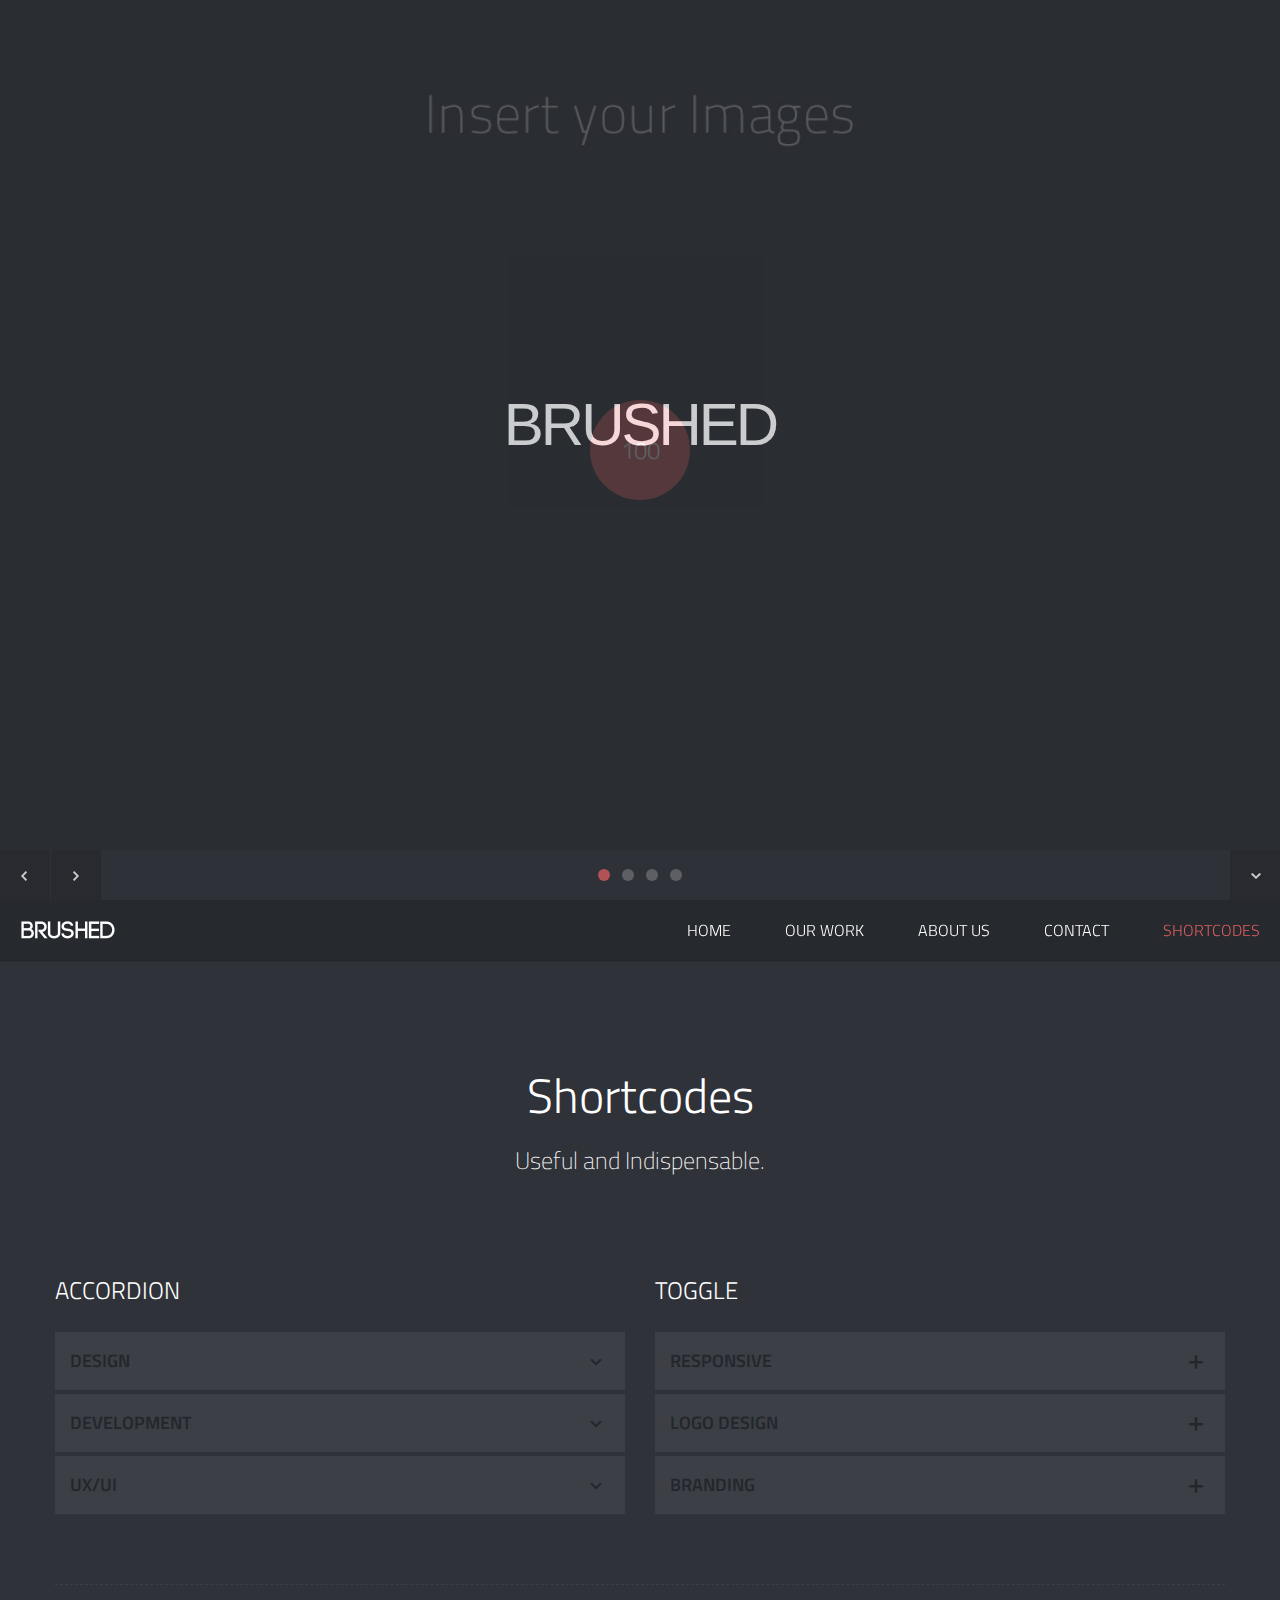
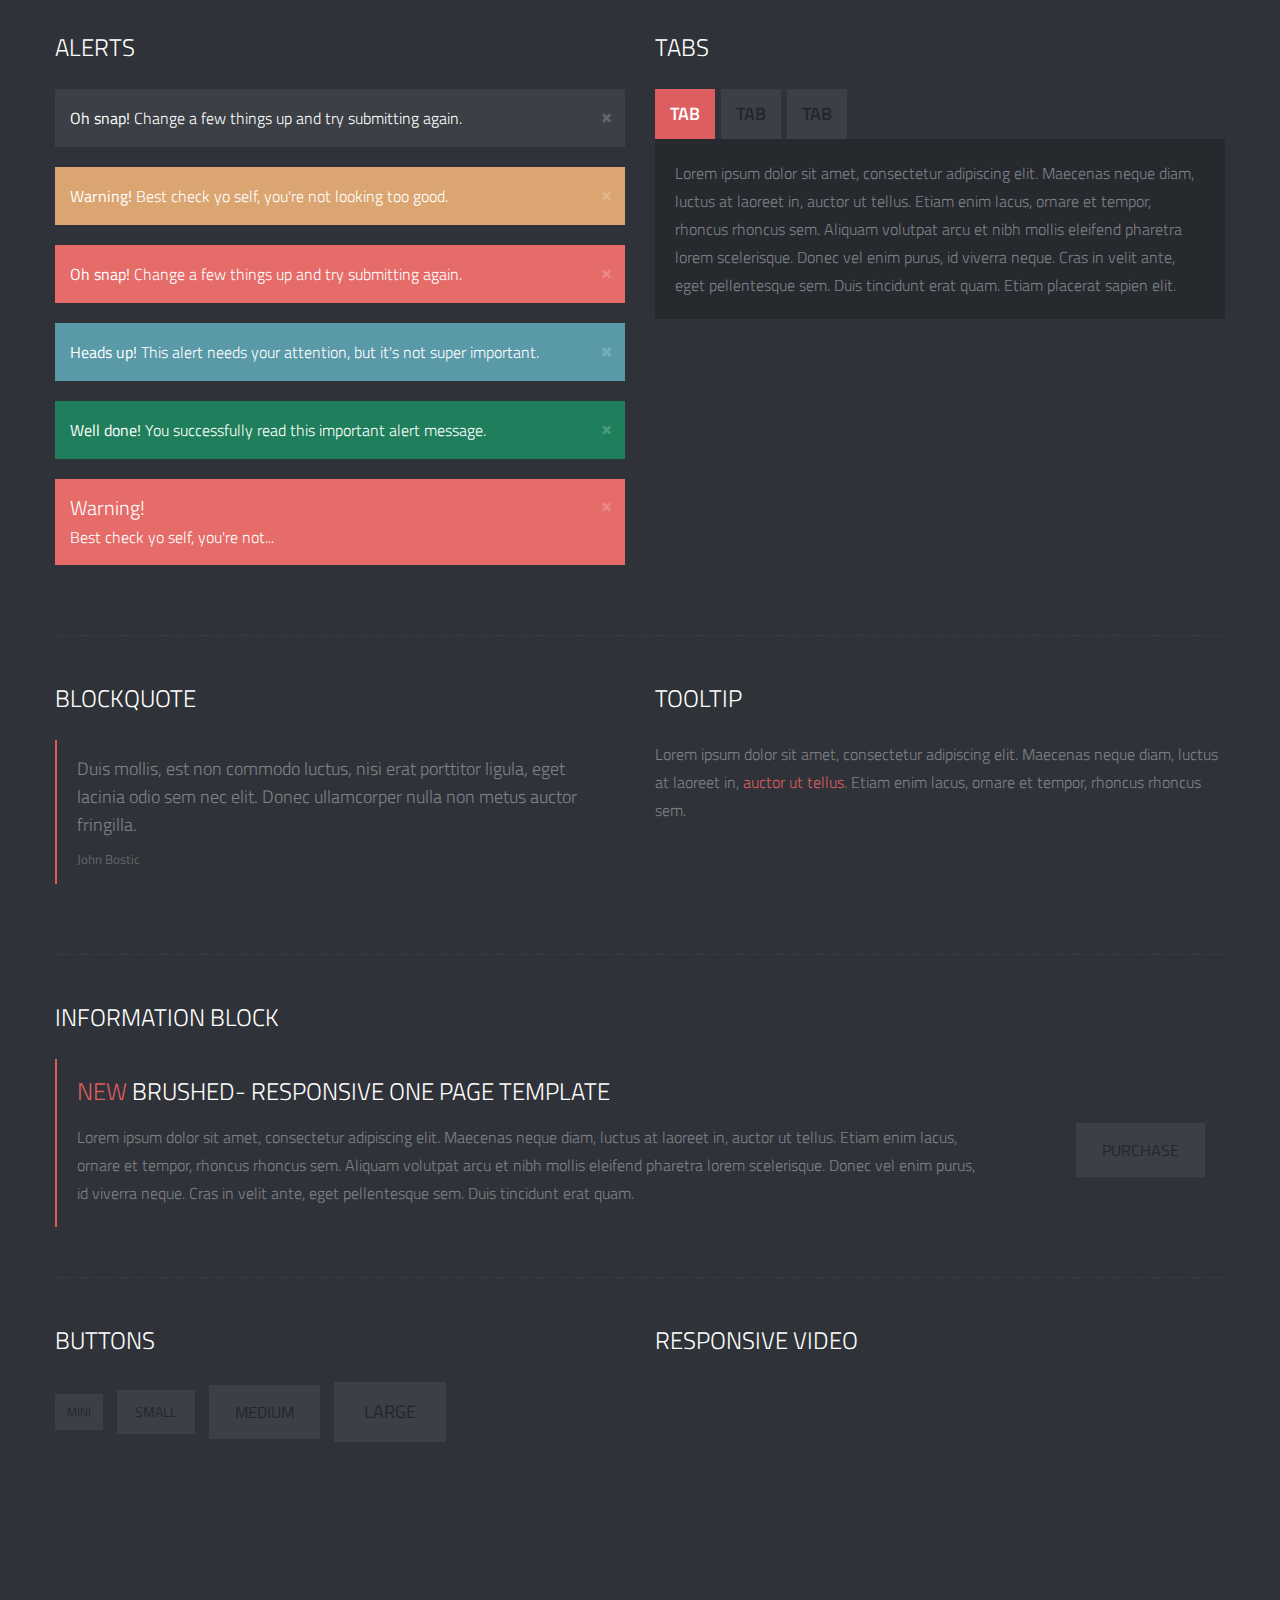
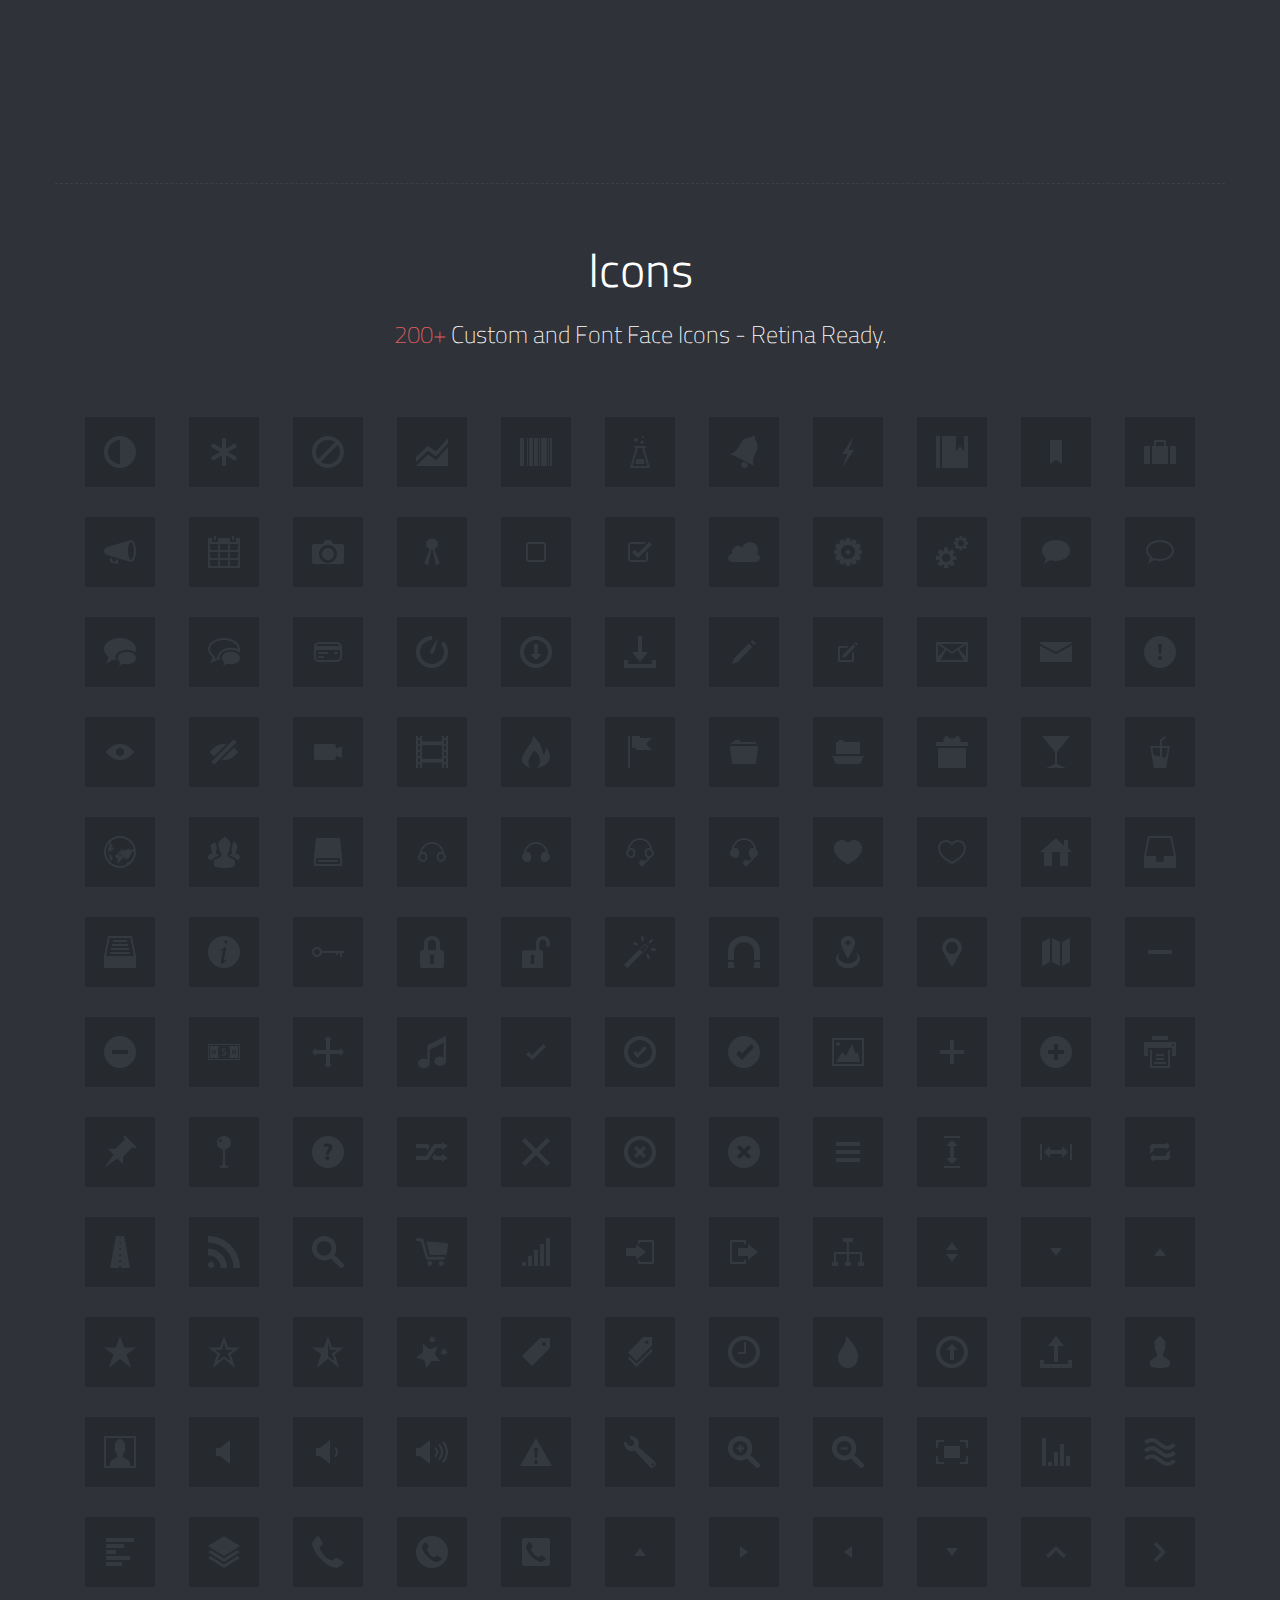
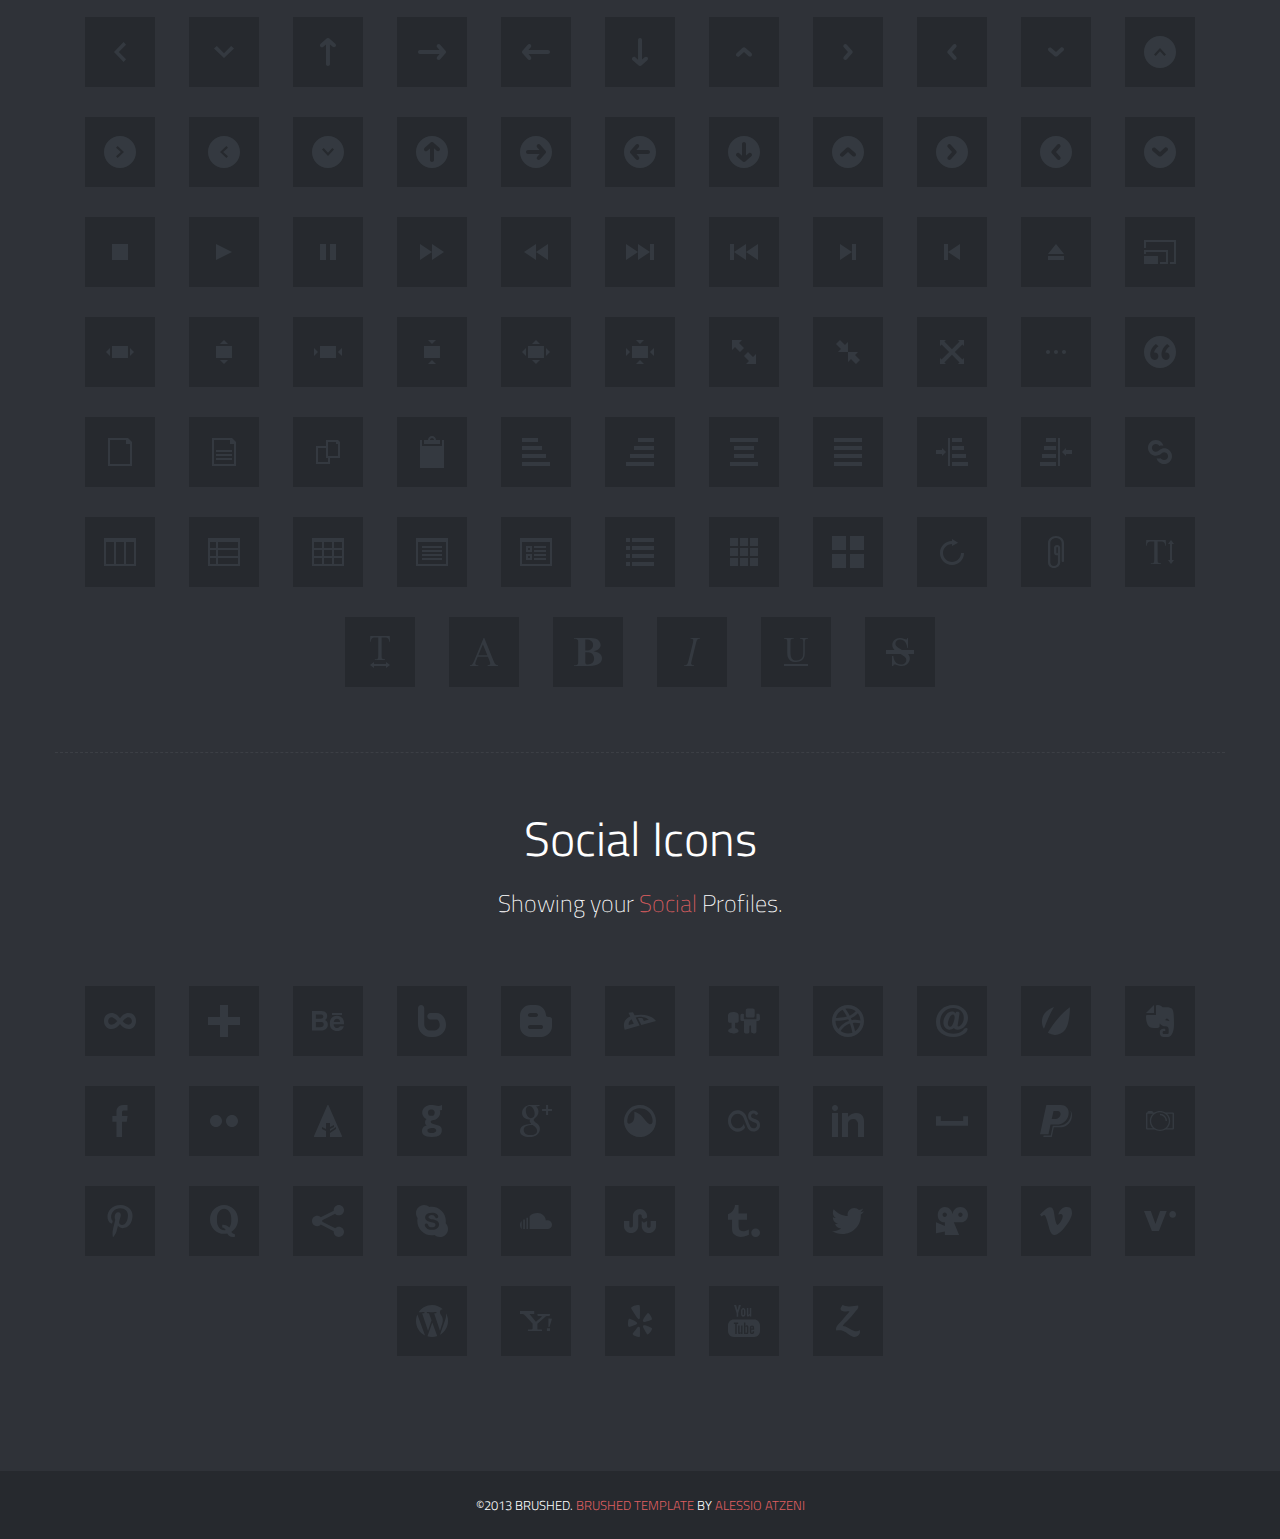
==== shortcodes.html @ 1acc071e "Arquivos do modelo de portifolio" ====
<!DOCTYPE html>
<!--[if lt IE 7]><html class="no-js lt-ie9 lt-ie8 lt-ie7" lang="en"> <![endif]-->
<!--[if (IE 7)&!(IEMobile)]><html class="no-js lt-ie9 lt-ie8" lang="en"><![endif]-->
<!--[if (IE 8)&!(IEMobile)]><html class="no-js lt-ie9" lang="en"><![endif]-->
<!--[if (IE 9)]><html class="no-js ie9" lang="en"><![endif]-->
<!--[if gt IE 8]><!--> <html lang="en-US"> <!--<![endif]-->
<head>

<!-- Meta Tags -->
<meta http-equiv="Content-Type" content="text/html; charset=UTF-8" />

<title>Shortcodes | Brushed | Responsive One Page Template</title>   

<meta name="description" content="Insert Your Site Description" /> 

<!-- Mobile Specifics -->
<meta name="viewport" content="width=device-width, initial-scale=1.0">
<meta name="HandheldFriendly" content="true"/>
<meta name="MobileOptimized" content="320"/>   

<!-- Mobile Internet Explorer ClearType Technology -->
<!--[if IEMobile]>  <meta http-equiv="cleartype" content="on">  <![endif]-->

<!-- Bootstrap -->
<link href="_include/css/bootstrap.min.css" rel="stylesheet">

<!-- Main Style -->
<link href="_include/css/main.css" rel="stylesheet">

<!-- Supersized -->
<link href="_include/css/supersized.css" rel="stylesheet">
<link href="_include/css/supersized.shutter.css" rel="stylesheet">

<!-- FancyBox -->
<link href="_include/css/fancybox/jquery.fancybox.css" rel="stylesheet">

<!-- Font Icons -->
<link href="_include/css/fonts.css" rel="stylesheet">

<!-- Shortcodes -->
<link href="_include/css/shortcodes.css" rel="stylesheet">

<!-- Responsive -->
<link href="_include/css/bootstrap-responsive.min.css" rel="stylesheet">
<link href="_include/css/responsive.css" rel="stylesheet">

<!-- Google Font -->
<link href='http://fonts.googleapis.com/css?family=Titillium+Web:400,200,200italic,300,300italic,400italic,600,600italic,700,700italic,900' rel='stylesheet' type='text/css'>

<!-- Fav Icon -->
<link rel="shortcut icon" href="#">

<link rel="apple-touch-icon" href="#">
<link rel="apple-touch-icon" sizes="114x114" href="#">
<link rel="apple-touch-icon" sizes="72x72" href="#">
<link rel="apple-touch-icon" sizes="144x144" href="#">

<!-- Modernizr -->
<script src="_include/js/modernizr.js"></script>

<!-- Analytics -->
<script type="text/javascript">

  var _gaq = _gaq || [];
  _gaq.push(['_setAccount', 'Insert Your Code']);
  _gaq.push(['_trackPageview']);

  (function() {
    var ga = document.createElement('script'); ga.type = 'text/javascript'; ga.async = true;
    ga.src = ('https:' == document.location.protocol ? 'https://ssl' : 'http://www') + '.google-analytics.com/ga.js';
    var s = document.getElementsByTagName('script')[0]; s.parentNode.insertBefore(ga, s);
  })();

</script>
<!-- End Analytics -->

</head>


<body>

<!-- This section is for Splash Screen -->
<section id="jSplash">
	<div id="circle"></div>
</section>
<!-- End of Splash Screen -->

<!-- Homepage Slider -->
<div id="home-slider">	
	<div class="overlay"></div>
    
    <div class="slider-text">
    	<div id="slidecaption"></div>
    </div>   
	
	<div class="control-nav">
        <a id="prevslide" class="load-item"><i class="font-icon-arrow-simple-left"></i></a>
        <a id="nextslide" class="load-item"><i class="font-icon-arrow-simple-right"></i></a>
        <ul id="slide-list"></ul>
        
        <a id="nextsection" href="#shortcodes"><i class="font-icon-arrow-simple-down"></i></a>
    </div>
</div>
<!-- End Homepage Slider -->

<!-- Header -->
<header>
    <div class="sticky-nav">
    	<a id="mobile-nav" class="menu-nav" href="#menu-nav"></a>
        
        <div id="logo">
        	<a id="goUp" href="#home-slider" title="Brushed | Responsive One Page Template">Brushed Template</a>
        </div>
        
        <nav id="menu">
        	<ul id="menu-nav">
            	<li><a href="index.html#home-slider" class="external">Home</a></li>
                <li><a href="index.html#work" class="external">Our Work</a></li>
                <li><a href="index.html#about" class="external">About Us</a></li>
                <li><a href="index.html#contact" class="external">Contact</a></li>
                <li class="current"><a href="shortcodes.html">Shortcodes</a></li>
            </ul>
        </nav>
        
    </div>
</header>
<!-- End Header -->

<!-- Our Shortcodes Section -->
<div id="shortcodes" class="page">
	<div class="container">
    
    	<!-- Title Page -->
        <div class="row">
            <div class="span12">
                <div class="title-page">
                    <h2 class="title">Shortcodes</h2>
                    <h3 class="title-description">Useful and Indispensable.</h3>
                </div>
            </div>
        </div>
        <!-- End Title Page -->
        
        <!-- Start Accordion/Toggle Section -->
        <div class="row">
        
        	<div class="span6">
            	<h3 class="spec">Accordion</h3>
                
            	<!-- Start Accordion -->
        		<div class="accordion" id="accordionArea">
                    <div class="accordion-group">
                        <div class="accordion-heading accordionize">
                            <a class="accordion-toggle" data-toggle="collapse" data-parent="#accordionArea" href="#oneArea">
                                Design
                                <span class="font-icon-arrow-simple-down"></span>
                            </a>
                        </div>
                        <div id="oneArea" class="accordion-body collapse">
                            <div class="accordion-inner">
                                Donec sed odio dui. Duis mollis, est non commodo luctus, nisi erat porttitor ligula, eget lacinia odio sem nec elit. 
                                Sed posuere consectetur est at lobortis. Nulla vitae elit libero, a pharetra augue. Donec ullamcorper nulla non metus auctor fringilla. 
                                Donec id elit non mi porta gravida at eget metus. Fusce dapibus, tellus ac cursus commodo, tortor mauris condimentum nibh, ut fermentum massa justo sit amet. Donec sed odio dui. 
                                Duis mollis, est non commodo luctus, nisi erat porttitor ligula, eget lacinia odio sem nec elit. Sed posuere consectetur est at lobortis. Nulla vitae elit libero, a pharetra augue. 
                                Donec ullamcorper nulla non metus auctor fringilla. Donec id elit non mi porta gravida at eget metus. Fusce dapibus, tellus ac cursus commodo, tortor mauris condimentum nibh, ut fermentum massa justo sit amet.
                            </div>
                        </div>
                    </div>
                    
                    <div class="accordion-group">
                        <div class="accordion-heading accordionize">
                            <a class="accordion-toggle" data-toggle="collapse" data-parent="#accordionArea" href="#twoArea">
                            Development
                            <span class="font-icon-arrow-simple-down"></span>
                        </a>
                        </div>
                        <div id="twoArea" class="accordion-body collapse">
                            <div class="accordion-inner">
                                Donec sed odio dui. Duis mollis, est non commodo luctus, nisi erat porttitor ligula, eget lacinia odio sem nec elit. 
                                Sed posuere consectetur est at lobortis. Nulla vitae elit libero, a pharetra augue. Donec ullamcorper nulla non metus auctor fringilla. 
                                Donec id elit non mi porta gravida at eget metus. Fusce dapibus, tellus ac cursus commodo, tortor mauris condimentum nibh, ut fermentum massa justo sit amet. Donec sed odio dui. 
                                Duis mollis, est non commodo luctus, nisi erat porttitor ligula, eget lacinia odio sem nec elit. Sed posuere consectetur est at lobortis. Nulla vitae elit libero, a pharetra augue. 
                                Donec ullamcorper nulla non metus auctor fringilla. Donec id elit non mi porta gravida at eget metus. Fusce dapibus, tellus ac cursus commodo, tortor mauris condimentum nibh, ut fermentum massa justo sit amet.
                            </div>
                        </div>
                    </div>
                    
                    <div class="accordion-group">
                        <div class="accordion-heading accordionize">
                            <a class="accordion-toggle" data-toggle="collapse" data-parent="#accordionArea" href="#threeArea">
                            UX/UI
                            <span class="font-icon-arrow-simple-down"></span>
                        </a>
                        </div>
                        <div id="threeArea" class="accordion-body collapse">
                            <div class="accordion-inner">
                                Donec sed odio dui. Duis mollis, est non commodo luctus, nisi erat porttitor ligula, eget lacinia odio sem nec elit. 
                                Sed posuere consectetur est at lobortis. Nulla vitae elit libero, a pharetra augue. Donec ullamcorper nulla non metus auctor fringilla. 
                                Donec id elit non mi porta gravida at eget metus. Fusce dapibus, tellus ac cursus commodo, tortor mauris condimentum nibh, ut fermentum massa justo sit amet. Donec sed odio dui. 
                                Duis mollis, est non commodo luctus, nisi erat porttitor ligula, eget lacinia odio sem nec elit. Sed posuere consectetur est at lobortis. Nulla vitae elit libero, a pharetra augue. 
                                Donec ullamcorper nulla non metus auctor fringilla. Donec id elit non mi porta gravida at eget metus. Fusce dapibus, tellus ac cursus commodo, tortor mauris condimentum nibh, ut fermentum massa justo sit amet.
                            </div>
                        </div>
                    </div>
            	</div>
                <!-- End Accordion -->
        	</div>
            
            <div class="span6">
            	<h3 class="spec">Toggle</h3>
                
            	<!-- Start Toggle -->
                <div class="accordion" id="toggleArea">
                
                    <div class="accordion-group">
                        <div class="accordion-heading togglize">
                            <a class="accordion-toggle" data-toggle="collapse" data-parent="#" href="#collapseOne">
                                Responsive
                                <span class="font-icon-plus"></span>
                                <span class="font-icon-minus"></span>
                            </a>
                        </div>
                        <div id="collapseOne" class="accordion-body collapse">
                            <div class="accordion-inner">
                                Donec sed odio dui. Duis mollis, est non commodo luctus, nisi erat porttitor ligula, eget lacinia odio sem nec elit. 
                                Sed posuere consectetur est at lobortis. Nulla vitae elit libero, a pharetra augue. Donec ullamcorper nulla non metus auctor fringilla. 
                                Donec id elit non mi porta gravida at eget metus. Fusce dapibus, tellus ac cursus commodo, tortor mauris condimentum nibh, ut fermentum massa justo sit amet. Donec sed odio dui. 
                                Duis mollis, est non commodo luctus, nisi erat porttitor ligula, eget lacinia odio sem nec elit. Sed posuere consectetur est at lobortis. Nulla vitae elit libero, a pharetra augue. 
                                Donec ullamcorper nulla non metus auctor fringilla. Donec id elit non mi porta gravida at eget metus. Fusce dapibus, tellus ac cursus commodo, tortor mauris condimentum nibh, ut fermentum massa justo sit amet.
                            </div>
                        </div>
                    </div>
                    
                    <div class="accordion-group">
                        <div class="accordion-heading togglize">
                            <a class="accordion-toggle" data-toggle="collapse" data-parent="#" href="#collapseTwo">
                            Logo Design
                            <span class="font-icon-plus"></span>
                            <span class="font-icon-minus"></span>
                        </a>
                        </div>
                        <div id="collapseTwo" class="accordion-body collapse">
                            <div class="accordion-inner">
                                Donec sed odio dui. Duis mollis, est non commodo luctus, nisi erat porttitor ligula, eget lacinia odio sem nec elit. 
                                Sed posuere consectetur est at lobortis. Nulla vitae elit libero, a pharetra augue. Donec ullamcorper nulla non metus auctor fringilla. 
                                Donec id elit non mi porta gravida at eget metus. Fusce dapibus, tellus ac cursus commodo, tortor mauris condimentum nibh, ut fermentum massa justo sit amet. Donec sed odio dui. 
                                Duis mollis, est non commodo luctus, nisi erat porttitor ligula, eget lacinia odio sem nec elit. Sed posuere consectetur est at lobortis. Nulla vitae elit libero, a pharetra augue. 
                                Donec ullamcorper nulla non metus auctor fringilla. Donec id elit non mi porta gravida at eget metus. Fusce dapibus, tellus ac cursus commodo, tortor mauris condimentum nibh, ut fermentum massa justo sit amet.
                            </div>
                        </div>
                    </div>
                    
                    <div class="accordion-group">
                        <div class="accordion-heading togglize">
                            <a class="accordion-toggle" data-toggle="collapse" data-parent="#" href="#collapseThird">
                            Branding
                            <span class="font-icon-plus"></span>
                            <span class="font-icon-minus"></span>
                        </a>
                        </div>
                        <div id="collapseThird" class="accordion-body collapse">
                            <div class="accordion-inner">
                                Donec sed odio dui. Duis mollis, est non commodo luctus, nisi erat porttitor ligula, eget lacinia odio sem nec elit. 
                                Sed posuere consectetur est at lobortis. Nulla vitae elit libero, a pharetra augue. Donec ullamcorper nulla non metus auctor fringilla. 
                                Donec id elit non mi porta gravida at eget metus. Fusce dapibus, tellus ac cursus commodo, tortor mauris condimentum nibh, ut fermentum massa justo sit amet. Donec sed odio dui. 
                                Duis mollis, est non commodo luctus, nisi erat porttitor ligula, eget lacinia odio sem nec elit. Sed posuere consectetur est at lobortis. Nulla vitae elit libero, a pharetra augue. 
                                Donec ullamcorper nulla non metus auctor fringilla. Donec id elit non mi porta gravida at eget metus. Fusce dapibus, tellus ac cursus commodo, tortor mauris condimentum nibh, ut fermentum massa justo sit amet.
                            </div>
                        </div>
                    </div>
                    
                </div>
                <!-- End Toggle -->
            </div>
            
        </div>
        <!-- End Accordion/Toggle Section -->
        
        <div class="row">
        	<div class="span12">
            	<hr>
            </div>
        </div>
        
        <!-- Start Alerts/Tabs Section -->
        <div class="row">
        	<!-- Start Alerts -->
            <div class="span6">
            	<h3 class="spec">Alerts</h3>
            
                <div class="alert alert-standard fade in">
                    <a class="close" data-dismiss="alert" href="#">&times;</a>
                    <strong>Oh snap!</strong> Change a few things up and try submitting again. 
                </div>
                
                <div class="alert fade in">
                    <a class="close" data-dismiss="alert" href="#">&times;</a>
                    <strong>Warning!</strong> Best check yo self, you're not looking too good.
                </div>
                
                <div class="alert alert-error fade in">
                    <a class="close" data-dismiss="alert" href="#">&times;</a>
                    <strong>Oh snap!</strong> Change a few things up and try submitting again. 
                </div>

                <div class="alert alert-info fade in">
                    <a class="close" data-dismiss="alert" href="#">&times;</a>
                	<strong>Heads up!</strong> This alert needs your attention, but it's not super important. 
            	</div>
                
                <div class="alert alert-success fade in">
                    <a class="close" data-dismiss="alert" href="#">&times;</a>
                    <strong>Well done!</strong> You successfully read this important alert message. 
                </div>

                <div class="alert alert-block alert-danger fade in">
                    <a class="close" data-dismiss="alert" href="#">&times;</a>
                    <h4>Warning!</h4>
                    Best check yo self, you're not...
                </div>
                
            </div>
            <!-- End Alerts -->
            
            <!-- Start Tabs -->
            <div class="span6">
            	<h3 class="spec">Tabs</h3>
                
            	<div class="tabbable">
                
                    <ul class="nav nav-tabs" id="myTab">
                        <li class="active"><a href="#tab1" data-toggle="tab">Tab</a></li>
                        <li><a href="#tab2" data-toggle="tab">Tab</a></li>
                        <li><a href="#tab3" data-toggle="tab">Tab</a></li>
                    </ul>
                 
                    <div class="tab-content">
                        <div class="tab-pane fade in active" id="tab1">
                            Lorem ipsum dolor sit amet, consectetur adipiscing elit. Maecenas neque diam, luctus at laoreet in, auctor ut tellus. Etiam enim lacus, ornare et tempor, rhoncus rhoncus sem.
                            Aliquam volutpat arcu et nibh mollis eleifend pharetra lorem scelerisque. Donec vel enim purus, id viverra neque. Cras in velit ante, eget pellentesque sem. Duis tincidunt erat quam. Etiam placerat sapien elit.    
                        </div>
                        <div class="tab-pane fade in" id="tab2">
                            Aliquam volutpat arcu et nibh mollis eleifend pharetra lorem scelerisque. Donec vel enim purus, id viverra neque. Cras in velit ante, eget pellentesque sem. Duis tincidunt erat quam. Etiam placerat sapien elit.                            
                            Lorem ipsum dolor sit amet, consectetur adipiscing elit. Maecenas neque diam, luctus at laoreet in, auctor ut tellus. Etiam enim lacus, ornare et tempor, rhoncus rhoncus sem.
                        </div>
                        <div class="tab-pane fade in" id="tab3">
                            Lorem ipsum dolor sit amet, consectetur adipiscing elit. Maecenas neque diam, luctus at laoreet in, auctor ut tellus. Etiam enim lacus, ornare et tempor, rhoncus rhoncus sem.
                            Aliquam volutpat arcu et nibh mollis eleifend pharetra lorem scelerisque. Donec vel enim purus, id viverra neque. Cras in velit ante, eget pellentesque sem. Duis tincidunt erat quam. Etiam placerat sapien elit.    
                        </div>
                    </div>
                            
				</div>
            </div>
            <!-- End Tabs -->
        </div>
        <!-- End Alerts/Tabs Section -->
        
        <div class="row">
        	<div class="span12">
            	<hr>
            </div>	
        </div>
        
        <!-- Start BlockQuote/Tooltip Section -->
        <div class="row">
        	<!-- Start Blockquote -->
            <div class="span6">
            	<h3 class="spec">Blockquote</h3>
                
            	<blockquote>
	                <p>Duis mollis, est non commodo luctus, nisi erat porttitor ligula, eget lacinia odio sem nec elit. Donec ullamcorper nulla non metus auctor fringilla.</p>
	                <small>
                    	<cite title="John Bostic">John Bostic</cite>
                    </small>
                </blockquote>
            </div>
            <!-- End Blockquote -->
            
            <!-- Start Tooltip -->
            <div class="span6">
            	<h3 class="spec">Tooltip</h3>
            	
                <p>Lorem ipsum dolor sit amet, consectetur adipiscing elit. Maecenas neque diam, luctus at laoreet in, <a href="#" data-toggle="tooltip" title="I'm a Simple Tootlip">auctor ut tellus</a>. Etiam enim lacus, ornare et tempor, rhoncus rhoncus sem.</p>
                
            </div>
            <!-- End Tootlip -->
        </div>
        <!-- End BlockQuote/Tooltip Section -->
        
        <div class="row">
        	<div class="span12">
            	<hr>
            </div>	
        </div>
        
        <!-- Information Block -->
        <div class="row">
        	<div class="span12">
            	<h3 class="spec">Information Block</h3>
                
                <div class="info-block">
                	<div class="info-text">
                		<h3><span class="color-text">NEW</span> Brushed- Responsive One Page Template</h3>
                        <p>Lorem ipsum dolor sit amet, consectetur adipiscing elit. Maecenas neque diam, luctus at laoreet in, auctor ut tellus. Etiam enim lacus, ornare et tempor, rhoncus rhoncus sem. Aliquam volutpat arcu et nibh mollis eleifend pharetra lorem scelerisque. Donec vel enim purus, id viverra neque. Cras in velit ante, eget pellentesque sem. Duis tincidunt erat quam.</p>
                        <a class="button" target="_blank" href="">Purchase</a> 
                	</div>
                </div>
            </div>	
        </div>
        <!-- End Information Block -->
        
        <div class="row">
        	<div class="span12">
            	<hr>
            </div>	
        </div>
        
        <!-- Start Buttons/Video Responsive Section -->
        <div class="row">
        	<!-- Start Buttons -->
        	<div class="span6">
            	<h3 class="spec">Buttons</h3>
                <a class="button button-mini" href="#">Mini</a>
                <a class="button button-small" href="#">Small</a>
                <a class="button" href="#">Medium</a>
                <a class="button button-large" href="#">Large</a>
            </div>
            <!-- End Buttons -->
            
            <!-- Start Video -->
            <div class="span6">
            	<h3 class="spec">Responsive Video</h3>
                <div class="video-container">
					<iframe src="http://player.vimeo.com/video/50834315?byline=0&amp;portrait=0&amp;badge=0&amp;color=DE5E60"></iframe>
				</div>
            </div>	
            <!-- End Video -->
            
        </div>
        <!-- End Buttons/Video Responsive Section -->
        
        <div class="row">
        	<div class="span12">
            	<hr>
            </div>	
        </div>
        
        <!-- Start Icons Section -->
        <div class="row">
        	<div class="span12">
                <div class="title-page margin-50">
                    <h2 class="title">Icons</h2>
                    <h3 class="title-description"><span class="color-text">200+</span> Custom and Font Face Icons - Retina Ready.</h3>
                </div>
                
                <nav class="icons-example">
                    <ul>
                        <li><a href="#"><span class="font-icon-adjust"></span></a></li>
                        <li><a href="#"><span class="font-icon-asterisk"></span></a></li>
                        <li><a href="#"><span class="font-icon-ban-circle"></span></a></li>
                        <li><a href="#"><span class="font-icon-ban-chart"></span></a></li>
                        <li><a href="#"><span class="font-icon-barcode"></span></a></li>
                        <li><a href="#"><span class="font-icon-beaker"></span></a></li>
                        <li><a href="#"><span class="font-icon-bell"></span></a></li>
                        <li><a href="#"><span class="font-icon-bolt"></span></a></li>
                        <li><a href="#"><span class="font-icon-book"></span></a></li>
                        <li><a href="#"><span class="font-icon-bookmark"></span></a></li>
                        <li><a href="#"><span class="font-icon-briefcase"></span></a></li>
                        <li><a href="#"><span class="font-icon-bullhorn"></span></a></li>
                        <li><a href="#"><span class="font-icon-calendar"></span></a></li>
                        <li><a href="#"><span class="font-icon-camera"></span></a></li>
                        <li><a href="#"><span class="font-icon-certificate"></span></a></li>
                        <li><a href="#"><span class="font-icon-check-empty"></span></a></li>
                        <li><a href="#"><span class="font-icon-check"></span></a></li>
                        <li><a href="#"><span class="font-icon-cloud"></span></a></li>
                        <li><a href="#"><span class="font-icon-cog"></span></a></li>
                        <li><a href="#"><span class="font-icon-cogs"></span></a></li>
                        <li><a href="#"><span class="font-icon-comment"></span></a></li>
                        <li><a href="#"><span class="font-icon-comment-line"></span></a></li>
                        <li><a href="#"><span class="font-icon-comments"></span></a></li>
                        <li><a href="#"><span class="font-icon-comments-line"></span></a></li>
                        <li><a href="#"><span class="font-icon-credit-card"></span></a></li>
                        <li><a href="#"><span class="font-icon-dashboard"></span></a></li>     
                        <li><a href="#"><span class="font-icon-download"></span></a></li>
                        <li><a href="#"><span class="font-icon-download_2"></span></a></li>
                        <li><a href="#"><span class="font-icon-edit"></span></a></li>
                        <li><a href="#"><span class="font-icon-edit-check"></span></a></li>
                        <li><a href="#"><span class="font-icon-email"></span></a></li>
                        <li><a href="#"><span class="font-icon-email_2"></span></a></li>
                        <li><a href="#"><span class="font-icon-exclamation"></span></a></li>
                        
                        <li><a href="#"><span class="font-icon-eye"></span></a></li>
                        <li><a href="#"><span class="font-icon-eye_disable"></span></a></li>
                        <li><a href="#"><span class="font-icon-facetime"></span></a></li>
                        <li><a href="#"><span class="font-icon-film"></span></a></li>
                        <li><a href="#"><span class="font-icon-fire"></span></a></li>
                        <li><a href="#"><span class="font-icon-flag"></span></a></li>
                        <li><a href="#"><span class="font-icon-folder-close"></span></a></li>
                        <li><a href="#"><span class="font-icon-folder-open"></span></a></li>
                        <li><a href="#"><span class="font-icon-gift"></span></a></li>
                        <li><a href="#"><span class="font-icon-glass"></span></a></li>
                        <li><a href="#"><span class="font-icon-glass_2"></span></a></li>
                        <li><a href="#"><span class="font-icon-globe_line"></span></a></li>
                        <li><a href="#"><span class="font-icon-group"></span></a></li>
                        <li><a href="#"><span class="font-icon-hdd"></span></a></li>
                        <li><a href="#"><span class="font-icon-headphones-line"></span></a></li>
                        <li><a href="#"><span class="font-icon-headphones"></span></a></li>
                        <li><a href="#"><span class="font-icon-headphones-line-2"></span></a></li>
                        <li><a href="#"><span class="font-icon-headphones-2"></span></a></li>
                        <li><a href="#"><span class="font-icon-heart"></span></a></li>
                        <li><a href="#"><span class="font-icon-heart-line"></span></a></li>
                        <li><a href="#"><span class="font-icon-home"></span></a></li>
                        <li><a href="#"><span class="font-icon-inbox-empty"></span></a></li>
                        <li><a href="#"><span class="font-icon-inbox"></span></a></li>
                        <li><a href="#"><span class="font-icon-info"></span></a></li>
                        <li><a href="#"><span class="font-icon-key"></span></a></li>
                        <li><a href="#"><span class="font-icon-lock"></span></a></li>
                        <li><a href="#"><span class="font-icon-unlock"></span></a></li>
                        <li><a href="#"><span class="font-icon-magic"></span></a></li>
                        <li><a href="#"><span class="font-icon-magnet"></span></a></li>
                        <li><a href="#"><span class="font-icon-map-marker"></span></a></li>
                        <li><a href="#"><span class="font-icon-map-marker-2"></span></a></li>
                        <li><a href="#"><span class="font-icon-map"></span></a></li>
                        
                        <li><a href="#"><span class="font-icon-minus"></span></a></li>
                        <li><a href="#"><span class="font-icon-minus-sign"></span></a></li>
                        <li><a href="#"><span class="font-icon-money"></span></a></li>
                        <li><a href="#"><span class="font-icon-move"></span></a></li>
                        <li><a href="#"><span class="font-icon-music"></span></a></li>
                        <li><a href="#"><span class="font-icon-ok"></span></a></li>
                        <li><a href="#"><span class="font-icon-ok-circle"></span></a></li>
                        <li><a href="#"><span class="font-icon-ok-sign"></span></a></li>
                        <li><a href="#"><span class="font-icon-picture"></span></a></li>
                        <li><a href="#"><span class="font-icon-plus"></span></a></li>
                        <li><a href="#"><span class="font-icon-plus-sign"></span></a></li>
                        <li><a href="#"><span class="font-icon-print"></span></a></li>    
                        <li><a href="#"><span class="font-icon-pushpin"></span></a></li>
                        <li><a href="#"><span class="font-icon-pushpin-2"></span></a></li>
                        <li><a href="#"><span class="font-icon-question-sign"></span></a></li>
                        <li><a href="#"><span class="font-icon-random"></span></a></li>
                        <li><a href="#"><span class="font-icon-remove"></span></a></li>
                        <li><a href="#"><span class="font-icon-remove-circle"></span></a></li>
                        <li><a href="#"><span class="font-icon-remove-sign"></span></a></li>
                        <li><a href="#"><span class="font-icon-reorder"></span></a></li>
                        <li><a href="#"><span class="font-icon-resize-vertical"></span></a></li>
                        <li><a href="#"><span class="font-icon-resize-horizontal"></span></a></li>
                        <li><a href="#"><span class="font-icon-retweet"></span></a></li>
                        <li><a href="#"><span class="font-icon-road"></span></a></li>
                        <li><a href="#"><span class="font-icon-rss"></span></a></li>
                        <li><a href="#"><span class="font-icon-search"></span></a></li>
                        <li><a href="#"><span class="font-icon-shopping-cart"></span></a></li>
                        <li><a href="#"><span class="font-icon-signal"></span></a></li>
                        <li><a href="#"><span class="font-icon-signin"></span></a></li>
                        <li><a href="#"><span class="font-icon-signout"></span></a></li>
                        <li><a href="#"><span class="font-icon-sitemap"></span></a></li>
                        
                        <li><a href="#"><span class="font-icon-sort"></span></a></li>
                        <li><a href="#"><span class="font-icon-sort-down"></span></a></li>
                        <li><a href="#"><span class="font-icon-sort-up"></span></a></li>
                        <li><a href="#"><span class="font-icon-star"></span></a></li>
                        <li><a href="#"><span class="font-icon-star-line"></span></a></li>
                        <li><a href="#"><span class="font-icon-star-half"></span></a></li>
                        <li><a href="#"><span class="font-icon-stars"></span></a></li>
                        <li><a href="#"><span class="font-icon-tag"></span></a></li>
                        <li><a href="#"><span class="font-icon-tags"></span></a></li>
                        <li><a href="#"><span class="font-icon-time"></span></a></li>
                        <li><a href="#"><span class="font-icon-tint"></span></a></li>
                        <li><a href="#"><span class="font-icon-upload"></span></a></li>
                        <li><a href="#"><span class="font-icon-upload-2"></span></a></li>
                        <li><a href="#"><span class="font-icon-user"></span></a></li>
                        <li><a href="#"><span class="font-icon-user-border"></span></a></li>
                        <li><a href="#"><span class="font-icon-volume-off"></span></a></li>
                        <li><a href="#"><span class="font-icon-volume-down"></span></a></li>
                        <li><a href="#"><span class="font-icon-volume-up"></span></a></li>
                        <li><a href="#"><span class="font-icon-warning"></span></a></li>
                        <li><a href="#"><span class="font-icon-wrench"></span></a></li>
                        <li><a href="#"><span class="font-icon-zoom-in"></span></a></li>
                        <li><a href="#"><span class="font-icon-zoom-out"></span></a></li>
                        <li><a href="#"><span class="font-icon-expand-view"></span></a></li>
                        <li><a href="#"><span class="font-icon-ban-chart-2"></span></a></li>
                        <li><a href="#"><span class="font-icon-waves"></span></a></li>
                        <li><a href="#"><span class="font-icon-text"></span></a></li>
                        <li><a href="#"><span class="font-icon-layer"></span></a></li>
                        <li><a href="#"><span class="font-icon-phone"></span></a></li>
                        <li><a href="#"><span class="font-icon-phone-sign"></span></a></li>
                        <li><a href="#"><span class="font-icon-phone-boxed"></span></a></li>
                        
                        <li><a href="#"><span class="font-icon-arrow-light-up"></span></a></li>
                        <li><a href="#"><span class="font-icon-arrow-light-right"></span></a></li>
                        <li><a href="#"><span class="font-icon-arrow-light-left"></span></a></li>
                        <li><a href="#"><span class="font-icon-arrow-light-down"></span></a></li>
        
                        <li><a href="#"><span class="font-icon-arrow-simple-up"></span></a></li>
                        <li><a href="#"><span class="font-icon-arrow-simple-right"></span></a></li>
                        <li><a href="#"><span class="font-icon-arrow-simple-left"></span></a></li>
                        <li><a href="#"><span class="font-icon-arrow-simple-down"></span></a></li>
        
                        <li><a href="#"><span class="font-icon-arrow-round-up"></span></a></li>
                        <li><a href="#"><span class="font-icon-arrow-round-right"></span></a></li>
                        <li><a href="#"><span class="font-icon-arrow-round-left"></span></a></li>
                        <li><a href="#"><span class="font-icon-arrow-round-down"></span></a></li>
        
                        <li><a href="#"><span class="font-icon-arrow-light-round-up"></span></a></li>
                        <li><a href="#"><span class="font-icon-arrow-light-round-right"></span></a></li>
                        <li><a href="#"><span class="font-icon-arrow-light-round-left"></span></a></li>
                        <li><a href="#"><span class="font-icon-arrow-light-round-down"></span></a></li>
                        
                        <li><a href="#"><span class="font-icon-arrow-simple-up-circle"></span></a></li>
                        <li><a href="#"><span class="font-icon-arrow-simple-right-circle"></span></a></li>
                        <li><a href="#"><span class="font-icon-arrow-simple-left-circle"></span></a></li>
                        <li><a href="#"><span class="font-icon-arrow-simple-down-circle"></span></a></li>
        
                        <li><a href="#"><span class="font-icon-arrow-round-up-circle"></span></a></li>
                        <li><a href="#"><span class="font-icon-arrow-round-right-circle"></span></a></li>
                        <li><a href="#"><span class="font-icon-arrow-round-left-circle"></span></a></li>
                        <li><a href="#"><span class="font-icon-arrow-round-down-circle"></span></a></li>
        
                        <li><a href="#"><span class="font-icon-arrow-light-round-up-circle"></span></a></li>
                        <li><a href="#"><span class="font-icon-arrow-light-round-right-circle"></span></a></li>
                        <li><a href="#"><span class="font-icon-arrow-light-round-left-circle"></span></a></li>
                        <li><a href="#"><span class="font-icon-arrow-light-round-down-circle"></span></a></li>
                        
                        <li><a href="#"><span class="font-icon-stop"></span></a></li>
                        <li><a href="#"><span class="font-icon-play"></span></a></li>
                        <li><a href="#"><span class="font-icon-pause"></span></a></li>
                        <li><a href="#"><span class="font-icon-forward"></span></a></li>
                        <li><a href="#"><span class="font-icon-backward"></span></a></li>
                        
                        <li><a href="#"><span class="font-icon-fast-forward"></span></a></li>
                        <li><a href="#"><span class="font-icon-fast-backward"></span></a></li>
                        <li><a href="#"><span class="font-icon-step-forward"></span></a></li>
                        <li><a href="#"><span class="font-icon-step-backward"></span></a></li>
                        <li><a href="#"><span class="font-icon-eject"></span></a></li>
                        
                        <li><a href="#"><span class="font-icon-viewport"></span></a></li>
                        <li><a href="#"><span class="font-icon-expand-horizontal"></span></a></li>
                        <li><a href="#"><span class="font-icon-expand-vertical"></span></a></li>
                        <li><a href="#"><span class="font-icon-resize-horizontal-2"></span></a></li>
                        <li><a href="#"><span class="font-icon-resize-vertical-2"></span></a></li>
                        
                        <li><a href="#"><span class="font-icon-expand-view-2"></span></a></li>
                        <li><a href="#"><span class="font-icon-expand-view-3"></span></a></li>
                        <li><a href="#"><span class="font-icon-resize-full"></span></a></li>
                        <li><a href="#"><span class="font-icon-resize-small"></span></a></li>
                        <li><a href="#"><span class="font-icon-resize-fullscreen"></span></a></li>
                        
                        <li><a href="#"><span class="font-icon-read-more"></span></a></li>
                        <li><a href="#"><span class="font-icon-blockquote"></span></a></li>
                        <li><a href="#"><span class="font-icon-file-empty"></span></a></li>
                        <li><a href="#"><span class="font-icon-file"></span></a></li>
                        <li><a href="#"><span class="font-icon-copy"></span></a></li>
                        <li><a href="#"><span class="font-icon-paste"></span></a></li>
                        <li><a href="#"><span class="font-icon-align-left"></span></a></li>
                        <li><a href="#"><span class="font-icon-align-right"></span></a></li>
                        
                        <li><a href="#"><span class="font-icon-align-center"></span></a></li>
                        <li><a href="#"><span class="font-icon-align-justify"></span></a></li>
                        <li><a href="#"><span class="font-icon-indent-left"></span></a></li>
                        <li><a href="#"><span class="font-icon-indent-right"></span></a></li>
                        <li><a href="#"><span class="font-icon-link"></span></a></li>
                        <li><a href="#"><span class="font-icon-columns"></span></a></li>
                        <li><a href="#"><span class="font-icon-columns-2"></span></a></li>
                        <li><a href="#"><span class="font-icon-table"></span></a></li>
                        
                        <li><a href="#"><span class="font-icon-list"></span></a></li>
                        <li><a href="#"><span class="font-icon-list-2"></span></a></li>
                        <li><a href="#"><span class="font-icon-list-3"></span></a></li>
                        <li><a href="#"><span class="font-icon-grid"></span></a></li>
                        <li><a href="#"><span class="font-icon-grid-large"></span></a></li>
                        <li><a href="#"><span class="font-icon-repeat"></span></a></li>
                        <li><a href="#"><span class="font-icon-paper-clip"></span></a></li>
                        <li><a href="#"><span class="font-icon-text-height"></span></a></li>
                        
                        <li><a href="#"><span class="font-icon-text-width"></span></a></li>
                        <li><a href="#"><span class="font-icon-font"></span></a></li>
                        <li><a href="#"><span class="font-icon-bold"></span></a></li>
                        <li><a href="#"><span class="font-icon-italic"></span></a></li>
                        <li><a href="#"><span class="font-icon-underline"></span></a></li>
                        <li><a href="#"><span class="font-icon-strikethrough"></span></a></li>
                            
                    </ul>
                </nav>
            </div>	
        </div>
        <!-- End Icons Section -->
        
        <div class="row">
        	<div class="span12">
            	<hr>
            </div>	
        </div>
        
        <!-- Start Social Icons -->
        <div class="row">
        	<div class="span12">
            	<div class="title-page margin-50">
                    <h2 class="title">Social Icons</h2>
                    <h3 class="title-description">Showing your <span class="color-text">Social</span> Profiles.</h3>
                </div>
                
                <nav class="icons-example">
                	<ul>
                    
                    	<li><a href="#"><span class="font-icon-social-500px"></span></a></li>
                        <li><a href="#"><span class="font-icon-social-addthis"></span></a></li>
                        <li><a href="#"><span class="font-icon-social-behance"></span></a></li>
                        <li><a href="#"><span class="font-icon-social-bebo"></span></a></li>
                        <li><a href="#"><span class="font-icon-social-blogger"></span></a></li>
                        <li><a href="#"><span class="font-icon-social-deviant-art"></span></a></li>
                        <li><a href="#"><span class="font-icon-social-digg"></span></a></li>
                        <li><a href="#"><span class="font-icon-social-dribbble"></span></a></li>
                        <li><a href="#"><span class="font-icon-social-email"></span></a></li>
                        <li><a href="#"><span class="font-icon-social-envato"></span></a></li>
                        
                        <li><a href="#"><span class="font-icon-social-evernote"></span></a></li>
                        <li><a href="#"><span class="font-icon-social-facebook"></span></a></li>
                        <li><a href="#"><span class="font-icon-social-flickr"></span></a></li>
                        <li><a href="#"><span class="font-icon-social-forrst"></span></a></li>
                        <li><a href="#"><span class="font-icon-social-github"></span></a></li>
                        <li><a href="#"><span class="font-icon-social-google-plus"></span></a></li>
                        <li><a href="#"><span class="font-icon-social-grooveshark"></span></a></li>
                        <li><a href="#"><span class="font-icon-social-last-fm"></span></a></li>
                        <li><a href="#"><span class="font-icon-social-linkedin"></span></a></li>
                        <li><a href="#"><span class="font-icon-social-myspace"></span></a></li>
                        
                        <li><a href="#"><span class="font-icon-social-paypal"></span></a></li>
                        <li><a href="#"><span class="font-icon-social-photobucket"></span></a></li>
                        <li><a href="#"><span class="font-icon-social-pinterest"></span></a></li>
                        <li><a href="#"><span class="font-icon-social-quora"></span></a></li>
                        <li><a href="#"><span class="font-icon-social-share-this"></span></a></li>
                        <li><a href="#"><span class="font-icon-social-skype"></span></a></li>
                        <li><a href="#"><span class="font-icon-social-soundcloud"></span></a></li>
                        <li><a href="#"><span class="font-icon-social-stumbleupon"></span></a></li>
                        <li><a href="#"><span class="font-icon-social-tumblr"></span></a></li>
                        
                        <li><a href="#"><span class="font-icon-social-twitter"></span></a></li>
                        <li><a href="#"><span class="font-icon-social-viddler"></span></a></li>
                        <li><a href="#"><span class="font-icon-social-vimeo"></span></a></li>
                        <li><a href="#"><span class="font-icon-social-virb"></span></a></li>
                        <li><a href="#"><span class="font-icon-social-wordpress"></span></a></li>
                        <li><a href="#"><span class="font-icon-social-yahoo"></span></a></li>
                        <li><a href="#"><span class="font-icon-social-yelp"></span></a></li>
                        <li><a href="#"><span class="font-icon-social-youtube"></span></a></li>
                        <li><a href="#"><span class="font-icon-social-zerply"></span></a></li>
                        
                    </ul>
                </nav>
                
            </div>	
        </div>
        <!-- End Social Icons -->
        
    </div>
</div>
<!-- End Shortcodes Section -->
        
<!-- Footer -->
<footer>
	<p class="credits">&copy;2013 Brushed. <a href="http://themes.alessioatzeni.com/html/brushed/" title="Brushed | Responsive One Page Template">Brushed Template</a> by <a href="http://www.alessioatzeni.com/" title="Alessio Atzeni | Web Designer &amp; Front-end Developer">Alessio Atzeni</a></p>
</footer>
<!-- End Footer -->

<!-- Back To Top -->
<a id="back-to-top" href="#">
	<i class="font-icon-arrow-simple-up"></i>
</a>
<!-- End Back to Top -->

<!-- Js -->
<script src="http://ajax.googleapis.com/ajax/libs/jquery/1.9.1/jquery.min.js"></script> <!-- jQuery Core -->
<script src="_include/js/bootstrap.min.js"></script> <!-- Bootstrap -->
<script src="_include/js/supersized.3.2.7.min.js"></script> <!-- Slider -->
<script src="_include/js/waypoints.js"></script> <!-- WayPoints -->
<script src="_include/js/waypoints-sticky.js"></script> <!-- Waypoints for Header -->
<script src="_include/js/jquery.isotope.js"></script> <!-- Isotope Filter -->
<script src="_include/js/jquery.fancybox.pack.js"></script> <!-- Fancybox -->
<script src="_include/js/jquery.fancybox-media.js"></script> <!-- Fancybox for Media -->
<script src="_include/js/jquery.tweet.js"></script> <!-- Tweet -->
<script src="_include/js/plugins.js"></script> <!-- Contains: jPreloader, jQuery Easing, jQuery ScrollTo, jQuery One Page Navi -->
<script src="_include/js/main.js"></script> <!-- Default JS -->
<!-- End Js -->

</body>
</html>
---- _include/css/main.css ----
/*
Theme Name: Brushed 
Theme URI: http://www.themes.alessioatzeni.com/html/brushed/
Author: Alessio Atzeni
Author URI: http://www.alessioatzeni.com
Description: Personal Website and Portfolio of Alessio Atzeni
Version: 1.0
*/


/* ==================================================
   Basic Styles
================================================== */

html, body {
	height: 100%;
}

html, hmtl a{
	width:100%;
	font-size: 100%; 
	-webkit-text-size-adjust: 100%; 
	-ms-text-size-adjust: 100%;
}

body{
	background:#2F3238;
	color:#7F8289;
	font-weight:300;
	font-size:16px;
	font-family: 'Titillium Web', sans-serif;
	line-height:28px;
}


a{
	color:#DE5E60;
	text-decoration: none;
	cursor: pointer;
	
	-webkit-transition: color 0.1s linear 0s;	
	   -moz-transition: color 0.1s linear 0s;
		 -o-transition: color 0.1s linear 0s;
		    transition: color 0.1s linear 0s;
}

a:hover,
a:active,
a:focus{
	outline: 0;
	color:#FFFFFF;
	text-decoration:none;
}

a img {
	border: none;
}

a > img {
	vertical-align: bottom;	
}

img {
	max-width: none;	
}

strong {
  	font-weight: 500;
}

p {
	margin: 0 0 30px;
}

hr {
	border-style: dashed;
	border-color: #3C3F45;
	border-bottom: none;
	border-left: none;
	border-right: none;
	margin: 50px 0;	
}

.align_left{
	float:left;
	margin:0 25px 0 0px!important;
}

.align_right{
	float:right;
	margin:0 0 0 25px!important;
}

.text_align_left {
	text-align: left;
}

.text_align_center {
	text-align: center;
}

.text_align_right {
	text-align: right;	
}

.color-text {
    color: #DE5E60;
}

.through{
	text-decoration:line-through;
}

input, button, select, textarea {
	font-weight: 300;
	font-family: 'Titillium Web', sans-serif;
	outline: 0;
}

input:focus, 
textarea:focus,
input[type="text"]:focus {
	outline: 0;
}

input:-moz-placeholder,
textarea:-moz-placeholder {
  color: #7F8289;
}

input:-ms-input-placeholder,
textarea:-ms-input-placeholder {
  color: #7F8289;
}

input::-webkit-input-placeholder,
textarea::-webkit-input-placeholder {
  color: #7F8289;
}

/* ==================================================
   Code and Pre
================================================== */

code,
pre {
  	padding: 0 3px 2px;
  	-webkit-border-radius: 3px;
       -moz-border-radius: 3px;
            border-radius: 3px;
  	color: #232527;
  	font-size: 12px;
  	font-family: Monaco, Menlo, Consolas, "Courier New", monospace;
}

code {
  	padding: 2px 4px;
  	border: 1px solid #dde4e9;
  	background-color: #F6F6F6;
  	color: #232527;
  	white-space: nowrap;
}

pre {
  	display: block;
  	margin: 70px 50px;
  	padding: 30px;
  	border: 1px solid #dde4e9;
  	-webkit-border-radius: 4px;
       -moz-border-radius: 4px;
            border-radius: 4px;
  	background-color: #FCFCFC;
  	white-space: pre;
  	white-space: pre-wrap;
  	word-wrap: break-word;
  	word-break: break-all;
  	font-size: 12px;
  	line-height: 20px;
}

pre code {
  	padding: 0;
  	border: 0;
  	background-color: transparent;
  	color: inherit;
  	white-space: pre;
  	white-space: pre-wrap;
}

.pre-scrollable {
  	overflow-y: scroll;
  	max-height: 340px;
}

/* ==================================================
   Typography
================================================== */

h1,
h2,
h3,
h4,
h5,
h6{
	margin:0 0 20px 0;
	color:#FFFFFF;
	font-weight:300;
	font-family: 'Titillium Web', sans-serif;
	line-height:1.5em;
}

h1{
	font-size:48px;
}

h2{
	font-size:36px;
}

h3{
	font-size:24px;
}

h4{
	font-size:20px;
}

h5{
	font-size:18px;
}

h6{
	font-size:16px;
}

h3.spec {
	color: #FFFFFF;
    font-size: 24px;
    font-weight: 300;
    line-height: 1em;
    margin-bottom: 30px;
    text-transform: uppercase;
}


/* ==================================================
   Margin Bottom Sets
================================================== */

.margin-0{
	margin-bottom:0 !important;
}

.margin-10{
	margin-bottom:10px !important;
}

.margin-15{
	margin-bottom:15px !important;
}

.margin-20{
	margin-bottom:20px !important;
}

.margin-30{
	margin-bottom:30px !important;
}

.margin-40{
	margin-bottom:40px !important;
}

.margin-50{
	margin-bottom:50px !important;
}

.margin-60{
	margin-bottom:60px !important;
}

.margin-70{
	margin-bottom:70px !important;
}

.margin-80{
	margin-bottom:80px !important;
}

/* ==================================================
   Home Slider
================================================== */

#home-slider {
	position: relative;
	overflow: hidden;
	height: 100%;
}

#home-slider .overlay { 
	position: absolute;
	width: 100%;
	height: 100%;
	background: #26292E;
	opacity: 0.7;
	filter: alpha(opacity=70);
	z-index: 0;
}

#home-slider .slider-text {
	position: absolute;
	left: 50%;
	top: 50%;
	margin: -150px 0 0 -585px;
	width: 1170px;
	height: 250px;
	text-align: center;
	z-index: 2;	
}

#home-slider #slidecaption {
	width: 100%;
	line-height: 250px;
	margin: 0;
	text-align: center;
	text-shadow: none;	
}

#home-slider .slide-content {
	font-size: 60px;
	color: #FFFFFF;
	letter-spacing: -3px;
	text-transform: uppercase;	
}

#home-slider .control-nav {
	position: absolute;
	width: 100%;
	background: #2F3238;
	height: 50px;
	bottom: 0;
	z-index: 2;
}

#home-slider #nextslide,
#home-slider #prevslide {
	background-image: none;
	background-color: #26292E;
	display: inline-block;
	margin: 0;
	position: relative;
	top: 0;
	left: 0;
	right: 0;
	width: 50px;
	height: 50px;
	opacity: 1;
	filter: alpha(opacity=100);
	
	-webkit-transition: background 0.1s linear 0s;	
	   -moz-transition: background 0.1s linear 0s;
		 -o-transition: background 0.1s linear 0s;
		    transition: background 0.1s linear 0s;
}

#home-slider #nextslide {
	margin-left: -3px;	
}

#home-slider #nextsection {
	float:right;
}

#home-slider #nextslide:hover,
#home-slider #prevslide:hover {
	background-color:#DE5E60;
}

#home-slider #nextslide i,
#home-slider #prevslide i {
	font-size: 16px;
	color: #FFFFFF;
	position: absolute;
	left: 50%;
	top: 50%;
	margin-top: -7px;
	line-height: 1em;
}

#home-slider #nextslide i {
	margin-left: -8px;	
}

#home-slider #prevslide i {
	margin-left: -9px;	
}

#home-slider ul#slide-list {
	top: 50%;
	padding: 0;
	margin:-6px 0 0 0;	
}

#home-slider ul#slide-list li {
	margin-right: 12px;
}

#home-slider ul#slide-list li:last-child {
	margin-right: 0;	
}

#home-slider ul#slide-list li a {
	background-color: #6E7074;
	background-image: none;
	width: 12px;
	height: 12px;
	
	-webkit-border-radius: 999px;
	-moz-border-radius: 999px;
	border-radius: 999px;	
	
	-webkit-transition: background 0.1s linear 0s;	
	   -moz-transition: background 0.1s linear 0s;
		 -o-transition: background 0.1s linear 0s;
		    transition: background 0.1s linear 0s;
}

#home-slider ul#slide-list li a:hover {
	background-color: #FFFFFF;	
}

#home-slider ul#slide-list li.current-slide a,
#home-slider ul#slide-list li.current-slide a:hover {
	background-color:#DE5E60;
}

#home-slider #nextsection {
	background-color: #26292E;
	margin: 0;
	position: relative;
	float:right;
	width: 50px;
	height: 50px;
	
	-webkit-transition: background 0.1s linear 0s;	
	   -moz-transition: background 0.1s linear 0s;
		 -o-transition: background 0.1s linear 0s;
		    transition: background 0.1s linear 0s;
}

#home-slider #nextsection:hover {
	background-color:#DE5E60;
}

#home-slider #nextsection i {
	font-size: 16px;
	color: #FFFFFF;
	position: absolute;
	left: 50%;
	top: 50%;
	margin-top: -7px;
	line-height: 1em;
}

#home-slider #nextsection i {
	margin-left: -7px;	
}


/* ==================================================
   Header
================================================== */

header {
	width: 100%;
	z-index: 99;
}

header .sticky-nav {
	position: relative;
	width: 100%;
	height: 60px;
	background: #26292E;
	z-index: 1001;
	
	-webkit-box-shadow: 0 1px 1px rgba(0, 0, 0, 0.25);
	-moz-box-shadow: 0 1px 1px rgba(0, 0, 0, 0.25);
	box-shadow: 0 1px 1px rgba(0, 0, 0, 0.25);
}

header .sticky-nav.stuck {
	position: fixed;
	top: 0;
	left: 0;
	z-index: 1001;
}

header #logo {
	color: #FFFFFF;
	float: left;
	padding: 15px 0;
	margin-left: 20px;
}

header #logo a {
	background: url(../img/logo.png) no-repeat;
	width: 96px;
	height: 30px;
	text-indent: -9999px;
	display: block;
	opacity: 1;
	filter: alpha(opacity=100);
	
	-webkit-transition: opacity 0.25s ease-in-out 0s;	
	   -moz-transition: opacity 0.25s ease-in-out 0s;
		 -o-transition: opacity 0.25s ease-in-out 0s;
		    transition: opacity 0.25s ease-in-out 0s;	
}

header #logo a:hover {
	opacity: 0.65;
	filter: alpha(opacity=65);	
}

nav#menu {
	float: right;
	margin-right: 20px;
}

nav#menu #menu-nav {
	margin: 0;
	padding: 0;	
}

nav#menu #menu-nav li {
	list-style: none;
	display: inline-block;
	margin-left: 50px;	
}

nav#menu #menu-nav li:first-child {
	margin-left: 0;	
}

nav#menu #menu-nav li a {
	color: #FFFFFF;
	font-size: 16px;
	font-weight: 300;
	line-height: 60px;
	display: block;
	text-transform: uppercase;
}

nav#menu #menu-nav li.current a,
nav#menu #menu-nav li a:hover {
	color: #DE5E60;
}


/* ==================================================
   Mobile Navigation
================================================== */

#mobile-nav {
	display: none;	
}

.menu-nav {
	background:url(../img/menu-mobile.png) 0 0 no-repeat;
	width: 16px;
	height: 16px;
	display: block;
	margin: 22px 0 0 0;
	
	-webkit-transform: rotate(0deg);
	   -moz-transform: rotate(0deg);
		-ms-transform: rotate(0deg);
		 -o-transform: rotate(0deg);
			transform: rotate(0deg);
	
	-webkit-transition: -webkit-transform 250ms ease-out 0s;	
	   -moz-transition: -moz-transform 250ms ease-out 0s;
		 -o-transition: -o-transform 250ms ease-out 0s;
		    transition: transform 250ms ease-out 0s;
}

.menu-nav.open {
	background-position: 0 -16px;
		  
	-webkit-transform: rotate(-180deg);
	   -moz-transform: rotate(-180deg);
		-ms-transform: rotate(-180deg);
		 -o-transform: rotate(-180deg);
			transform: rotate(-180deg);
	
	-webkit-transition: -webkit-transform 250ms ease-out 0s;	
	   -moz-transition: -moz-transform 250ms ease-out 0s;
		 -o-transition: -o-transform 250ms ease-out 0s;
		    transition: transform 250ms ease-out 0s;	
}

#navigation-mobile {
	display: none;
	text-align: center;
	width: 100%;
	background: #26292E;	
	border-bottom: 1px solid #2F3238;
	position: relative;
	float: left;
	z-index: 9999;
}

#navigation-mobile li {
	list-style: none;
	border-top: 1px solid #2F3238;
}

#navigation-mobile li a{
	display: block;
	font-size: 16px;
	text-transform: uppercase;
	padding: 20px 0;
}


/* ==================================================
   Section Page
================================================== */

.page {
	background: #2F3238;
	padding: 100px 0;
	position: relative;
	z-index: 99;
}

.page-alternate {
	background: #26292E;
	padding: 100px 0;
	position: relative;
	z-index: 99;
}

.title-page {
	text-align: center;
	margin-bottom: 100px;	
}

.title-page .title {
	font-size: 48px;
	margin: 0 0 10px 0
}

.title-page .title-description {
	font-size: 24px;
	font-weight: 200;
	margin: 0;
}

/* ==================================================
   Section Portfolio
================================================== */

.type-work {
	color: #FFFFFF;
	font-size: 24px;
	font-weight: 300;
	margin-bottom: 30px;
	line-height: 1em;
	text-transform: uppercase;
}

.work-nav #filters {
	margin: 0;
	padding: 0;
	list-style: none;
}

.work-nav #filters li {
	margin: 0 0 30px 0;
	padding: 0;
}

.work-nav #filters li a {
	color: #7F8289;
	font-size: 16px;
	display: block;	
}

.work-nav #filters li a:hover {
	color: #FFFFFF;
}

.work-nav #filters li a.selected {
	color: #DE5E60;
}

#thumbs {
	margin: 0;
	padding: 0;	
}

#thumbs li {
	list-style-type: none;
}

.item-thumbs {
	position: relative;
	overflow: hidden;
	margin-bottom: 30px;
	cursor: pointer;
}

.item-thumbs a + img {
	width: 100%;	
}

.item-thumbs .hover-wrap {
	position: absolute;
	display: block;
	width: 100%;
	height: 100%;
	
	opacity: 0;
	filter: alpha(opacity=0);
	
	-webkit-transition: all 450ms ease-out 0s;	
	   -moz-transition: all 450ms ease-out 0s;
		 -o-transition: all 450ms ease-out 0s;
		    transition: all 450ms ease-out 0s;
		  
	-webkit-transform: rotateY(180deg) scale(0.5,0.5);
	   -moz-transform: rotateY(180deg) scale(0.5,0.5);
		-ms-transform: rotateY(180deg) scale(0.5,0.5);
		 -o-transform: rotateY(180deg) scale(0.5,0.5);
			transform: rotateY(180deg) scale(0.5,0.5);	
}

.item-thumbs:hover .hover-wrap,
.item-thumbs.active .hover-wrap {
	opacity: 1;
	filter: alpha(opacity=100);
	
	-webkit-transform: rotateY(0deg) scale(1,1);
	   -moz-transform: rotateY(0deg) scale(1,1);
		-ms-transform: rotateY(0deg) scale(1,1);
		 -o-transform: rotateY(0deg) scale(1,1);
		    transform: rotateY(0deg) scale(1,1);
}

.item-thumbs .hover-wrap .overlay-img {
	position: absolute;
	width: 100%;
	height: 100%;
	background: #DE5E60;
	
	opacity: 0.80;
	filter: alpha(opacity=80);
}

.item-thumbs .hover-wrap .overlay-img-thumb {
	position: absolute;
	top: 50%;
	left: 50%;
	margin: -16px 0 0 -16px;
	color: #FFFFFF;
	font-size: 32px;
	line-height: 1em;
	
	opacity: 1;
	filter: alpha(opacity=100);
}


/* ==================================================
   About Section
================================================== */

.profile-name {
	margin-bottom: 15px;	
}

.profile-description {
	margin-bottom: 25px;	
}

.image-wrap {
	position: relative;
	overflow: hidden;
	margin-bottom: 25px;
	cursor: pointer;
}

.image-wrap img {
	width: 100%;	
}

.image-wrap  .hover-wrap {
	position: absolute;
	display: block;
	width: 100%;
	height: 100%;
	
	opacity: 0;
	filter: alpha(opacity=0);
	
	-webkit-transition: all 450ms ease-out 0s;	
	   -moz-transition: all 450ms ease-out 0s;
		 -o-transition: all 450ms ease-out 0s;
		    transition: all 450ms ease-out 0s;
		  
	-webkit-transform: rotateY(180deg) scale(0.5,0.5);
	   -moz-transform: rotateY(180deg) scale(0.5,0.5);
		-ms-transform: rotateY(180deg) scale(0.5,0.5);
		 -o-transform: rotateY(180deg) scale(0.5,0.5);
			transform: rotateY(180deg) scale(0.5,0.5);	
}

.image-wrap:hover .hover-wrap,
.image-wrap.active .hover-wrap {
	opacity: 1;
	filter: alpha(opacity=100);
	
	-webkit-transform: rotateY(0deg) scale(1,1);
	   -moz-transform: rotateY(0deg) scale(1,1);
		-ms-transform: rotateY(0deg) scale(1,1);
		 -o-transform: rotateY(0deg) scale(1,1);
		    transform: rotateY(0deg) scale(1,1);
}

.image-wrap .hover-wrap .overlay-img {
	position: absolute;
	width: 100%;
	height: 100%;
	background: #DE5E60;
	
	opacity: 0.80;
	filter: alpha(opacity=80);
}

.image-wrap .hover-wrap .overlay-text-thumb {
	position: absolute;
	width: 100%;
	height: 32px;
	top: 50%;
	margin: -16px 0 0 0;
	color: #FFFFFF;
	font-size: 20px;
	font-weight: 300;
	line-height: 32px;
	text-transform: uppercase;
	text-align: center;
	
	opacity: 1;
	filter: alpha(opacity=100);
}

.social-icons {
	margin: 0;
	padding: 0;
}

.social-icons li {
	display: inline-block;
	margin-left: 15px;	
}

.social-icons li:first-child {
	margin-left: 0;
}

.social-icons li a{
	color: #FFFFFF;
	font-size: 16px;
	line-height: 1em;
	width: 16px;
	height: 16px;
	
	opacity: 0.3;
	filter: alpha(opacity=30);
	
	-webkit-transition: opacity 0.1s linear 0s;	
	   -moz-transition: opacity 0.1s linear 0s;
		 -o-transition: opacity 0.1s linear 0s;
		    transition: opacity 0.1s linear 0s;
}

.social-icons li a:hover{
	opacity: 1;
	filter: alpha(opacity=100);
}

/* ==================================================
   Contact Section
================================================== */

.contact-details h3 {
	color: #FFFFFF;
    font-size: 24px;
    font-weight: 300;
    margin-bottom: 30px;
	line-height: 1em;
    text-transform: uppercase;
}

.contact-details ul {
	margin: 0;
	padding: 0;
	list-style: none;	
}

.contact-details ul li {
	margin: 0 0 20px;
	line-height: 28px;
	padding: 0;	
}

#contact-form {
	margin-bottom: 0;	
}

#contact-form p {
	margin-bottom: 1px;	
}

#contact-form input,
#contact-form textarea {
    border: none;
	-webkit-border-radius: 0;
	-moz-border-radius: 0;
    border-radius: 0;
	
    -webkit-box-shadow: none;
	-moz-box-shadow: none;
	box-shadow: none;
	
	background: #26292E;
    color: #FFFFFF;
    font-size: 16px;
    height: auto;
    padding: 15px;
	margin: 0;
	
    resize: none;
}

#contact-form input {
    width: 100%;
	-webkit-box-sizing: border-box;
	-moz-box-sizing: border-box;
	box-sizing: border-box;
}

#contact-form textarea {
    width: 100%;
	resize: vertical;
	-webkit-box-sizing: border-box;
	-moz-box-sizing: border-box;
	box-sizing: border-box;
}

#contact-form .submit {
    background: #3C3F45;
    color: #23262C;
    cursor: pointer;
    display: inline-block;
    font-size: 18px;
    font-weight: 500;
    padding: 16px 40px;
    text-align: center;
    vertical-align: middle;
    width: auto;
	margin-top: 30px;
	
	-webkit-transition: background 0.1s linear 0s, color 0.1s linear 0s;	
	   -moz-transition: background 0.1s linear 0s, color 0.1s linear 0s;
		 -o-transition: background 0.1s linear 0s, color 0.1s linear 0s;
		    transition: background 0.1s linear 0s, color 0.1s linear 0s;
}

#contact-form .submit:hover {
    background: #DE5E60;
    color: #FFFFFF;
}

#response {
	margin-top: 20px;
	color: #FFFFFF;
}


/* ==================================================
   Twitter Feed
================================================== */

#twitter-feed {
	padding: 100px 0 90px;
	text-align: center;	
}

#twitter-feed .follow {
	position: absolute;
	bottom: 30px;
	left: 50%;
	margin-left: -8px;
	font-size: 16px;	
}

#ticker .tweet_list {
	margin: 0;
	padding: 0;
	height: 64px;
	list-style: none;
	overflow-y: hidden;	
}

#ticker .tweet_list li {
	font-size: 18px;
	height: 64px;
	line-height: 28px;
	overflow: hidden;
}

#ticker .tweet_list .tweet_time a {
	color: #7f8289;
	font-size: 14px;
	font-style: italic;
	margin-left: 10px;	
}

#ticker .tweet_list .tweet_time a:hover {
	color: #FFFFFF;	
}


/* ==================================================
   Social Area
================================================== */

#social-area {
    text-align: center;
}

#social-area #social ul {
	margin: 0;
	padding: 0;
}

#social-area #social ul li {
	display: inline-block;
	margin-left: 30px;
	list-style: none;
	cursor: pointer;
}

#social-area #social ul li:first-child {
	margin-left: 0;
}

#social ul li a {
	display: block;
	width: 70px;
	height: 70px;

	background: #26292E;
	
	-webkit-transition: all 400ms ease-out 0s;	
	   -moz-transition: all 400ms ease-out 0s;
		 -o-transition: all 400ms ease-out 0s;
		    transition: all 400ms ease-out 0s;
	
	-webkit-transform: rotateY(180deg);
	   -moz-transform: rotateY(180deg);
		-ms-transform: rotateY(180deg);
		 -o-transform: rotateY(180deg);
			transform: rotateY(180deg);
}

#social ul li a span {
	display: inline-block;
	margin: 0;
	color: #55606a;
	font-size: 32px;
	line-height: 70px;
	
	opacity: 0.3;
	filter: alpha(opacity=30);
	
	-webkit-transition: all 400ms ease-out 0s;	
	   -moz-transition: all 400ms ease-out 0s;
		 -o-transition: all 400ms ease-out 0s;
		    transition: all 400ms ease-out 0s;
		  
	-webkit-transform: rotateY(180deg);
	   -moz-transform: rotateY(180deg);
		-ms-transform: rotateY(180deg);
		 -o-transform: rotateY(180deg);
			transform: rotateY(180deg);
}

#social ul li:hover a,
#social ul li.active a {
	background-color: #DE5E60;	
	
	-webkit-transform: rotateY(0deg);
	   -moz-transform: rotateY(0deg);
		-ms-transform: rotateY(0deg);
		 -o-transform: rotateY(0deg);
		    transform: rotateY(0deg);
}

#social ul li:hover a span,
#social ul li.active a span {
	color: #FFFFFF;
	opacity: 1;
	filter: alpha(opacity=100);
	
	-webkit-transform: rotateY(0deg);
	   -moz-transform: rotateY(0deg);
		-ms-transform: rotateY(0deg);
		 -o-transform: rotateY(0deg);
			transform: rotateY(0deg);
}

/* ==================================================
   Footer
================================================== */

footer {
	position: relative;
	width: 100%;
	height: auto;
	background: #26292E;
	text-align: center;
	z-index: 99;
}

footer .credits {
	color: #FFFFFF;
	font-size: 13px;
	margin-bottom: 0;
	padding: 20px 0;
	text-transform: uppercase;	
}

/* ==================================================
   Back to Top
================================================== */

#back-to-top {
	display: none;
	background-color: #3C3F45;
	margin: 0;
	position: fixed;
	bottom: 0;
	right: 0;
	width: 50px;
	height: 50px;
	z-index: 99;
	
	-webkit-transition: background 0.1s linear 0s;	
	   -moz-transition: background 0.1s linear 0s;
		 -o-transition: background 0.1s linear 0s;
		    transition: background 0.1s linear 0s;
}

#back-to-top:hover {
	background-color:#DE5E60;
}

#back-to-top i {
	font-size: 16px;
	color: #FFFFFF;
	position: absolute;
	left: 50%;
	top: 50%;
	margin-top: -7px;
	line-height: 1em;
}

#back-to-top i {
	margin-left: -7px;	
}


/* ==================================================
   Preloader
================================================== */

#jpreOverlay,
#jSplash {
	background-color: #2F3238;
	position: absolute;
	width: 100%;
	height: 100%;
	z-index: 700;
}

#jpreSlide{
	position: absolute;
	top: 50% !important;
	left: 50% !important;
	margin: -50px 0 0 -50px;
	width: 100px;
	height: 100px;
}

#jpreLoader {
	position: relative !important;
	width: 100% !important;
	height: 100% !important;
	top: 0 !important;	
}

#jprePercentage {
	width: 50px;
	height: 50px !important;
	line-height: 50px;
	position: absolute !important;
	text-align: center;
	left: 50%;
	top: 50%;
	margin: -25px 0 0 -25px;
	z-index: 800;
	
	font-size: 24px;
	color: #FFFFFF;	

	-webkit-animation: circle 1s infinite forwards;
	   -moz-animation: circle 1s infinite forwards;
		-ms-animation: circle 1s infinite forwards;
		 -o-animation: circle 1s infinite forwards;
			animation: circle 1s infinite forwards;
}

#circle {
	position: absolute;
	top: 50%;
	left: 50%;
	z-index: 11;
	margin: -50px 0 0 -50px;
	width: 100px;
	height: 100px;
	background: #DE5E60;
	-webkit-border-radius: 999px;
	-moz-border-radius: 999px;
	border-radius: 999px;
	opacity: 0;
	filter: alpha(opacity=0);
			
	-webkit-animation: circle 1s infinite forwards;
	   -moz-animation: circle 1s infinite forwards;
		-ms-animation: circle 1s infinite forwards;
			animation: circle 1s infinite forwards;
}

@-webkit-keyframes circle {
	0% {-webkit-transform: rotateY(0deg);
		-webkit-animation-timing-function: ease-in;
	}
	50% {-webkit-transform: rotateY(180deg);
		-webkit-animation-timing-function: ease-out;
	}
	100% {-webkit-transform: rotateY(0deg);
		-webkit-animation-timing-function: ease-in;
	}
}

@-moz-keyframes circle {
	0% {-moz-transform: rotateY(0deg);
	}
	50% {-moz-transform: rotateY(180deg);
		-moz-animation-timing-function: ease-out;
	}
	100% {-moz-transform: rotateY(0deg);
		-moz-animation-timing-function: ease-in;
	}
}

@-ms-keyframes circle {
	0% {-ms-transform: rotateY(0deg);
		-ms-animation-timing-function: ease-in;
	}
	50% {-ms-transform: rotateY(180deg);
		-ms-animation-timing-function: ease-out;
	}
	100% {-ms-transform: rotateY(0deg);
		-ms-animation-timing-function: ease-in;
	}
}

@-o-keyframes circle {
	0% {-o-transform: rotateY(0deg);
		-o-animation-timing-function: ease-in;
	}
	50% {-o-transform: rotateY(180deg);
		-o-animation-timing-function: ease-out;
	}
	100% {-o-transform: rotateY(0deg);
		-o-animation-timing-function: ease-in;
	}
}

@keyframes circle {
	0% {transform: rotateY(0deg);
		animation-timing-function: ease-in;
	}
	50% {transform: rotateY(180deg);
		animation-timing-function: ease-out;
	}
	100% {transform: rotateY(0deg);
		animation-timing-function: ease-in;
	}
}


/* ==================================================
   Isotope Filtering
================================================== */

/**** Isotope Filtering ****/

.isotope-item {
  z-index: 2;
}

.isotope-hidden.isotope-item {
  pointer-events: none;
  z-index: 1;
}

/**** Isotope CSS3 transitions ****/

.isotope,
.isotope .isotope-item {
  -webkit-transition-duration: 0.8s;
     -moz-transition-duration: 0.8s;
      -ms-transition-duration: 0.8s;
       -o-transition-duration: 0.8s;
          transition-duration: 0.8s;
}

.isotope {
  -webkit-transition-property: height, width;
     -moz-transition-property: height, width;
      -ms-transition-property: height, width;
       -o-transition-property: height, width;
          transition-property: height, width;
}

.isotope .isotope-item {
  -webkit-transition-property: -webkit-transform, opacity;
     -moz-transition-property:    -moz-transform, opacity;
      -ms-transition-property:     -ms-transform, opacity;
       -o-transition-property:      -o-transform, opacity;
          transition-property:         transform, opacity;
}

/**** disabling Isotope CSS3 transitions ****/

.isotope.no-transition,
.isotope.no-transition .isotope-item,
.isotope .isotope-item.no-transition {
  -webkit-transition-duration: 0s;
     -moz-transition-duration: 0s;
      -ms-transition-duration: 0s;
       -o-transition-duration: 0s;
          transition-duration: 0s;
}

/* End: Recommended Isotope styles */



/* disable CSS transitions for containers with infinite scrolling*/
.isotope.infinite-scrolling {
  -webkit-transition: none;
     -moz-transition: none;
      -ms-transition: none;
       -o-transition: none;
          transition: none;
}
---- _include/css/supersized.css ----
/*

	Supersized - Fullscreen Slideshow jQuery Plugin
	Version : 3.2.7
	Site	: www.buildinternet.com/project/supersized
	
	Author	: Sam Dunn
	Company : One Mighty Roar (www.onemightyroar.com)
	License : MIT License / GPL License
	
*/

* { margin:0; padding:0; }
img { border:none; }

#supersized-loader { position:absolute; top:50%; left:50%; z-index:0; width:60px; height:60px; margin:-30px 0 0 -30px; text-indent:-999em; background:url(../img/progress.gif) no-repeat center center;}

#supersized {  display:block; position:fixed; left:0; top:0; overflow:hidden; z-index:-1; height:100%; width:100%; margin:0; padding:0; }
#supersized img { width:auto; height:auto; position:relative; display:none; outline:none; border:none; }
#supersized.speed img { -ms-interpolation-mode:nearest-neighbor; image-rendering: -moz-crisp-edges; }	/*Speed*/
#supersized.quality img { -ms-interpolation-mode:bicubic; image-rendering: optimizeQuality; }			/*Quality*/

#supersized li { display:block; list-style:none; z-index:-30; position:fixed; overflow:hidden; top:0; left:0; width:100%; height:100%; background:#111; }
#supersized a { width:100%; height:100%; display:block; }
#supersized li.prevslide { z-index:-20; }
#supersized li.activeslide { z-index:-10; }
#supersized li.image-loading { background:#111 url(../img/progress.gif) no-repeat center center; width:100%; height:100%; }
#supersized li.image-loading img{ visibility:hidden; }
#supersized li.prevslide img, #supersized li.activeslide img{ display:inline-block; }
---- _include/css/supersized.shutter.css ----
/*

Supersized - Fullscreen Slideshow jQuery Plugin
Version : 3.2.7
Site	: www.buildinternet.com/project/supersized

Theme 	: Shutter 1.2
Author	: Sam Dunn
Company : One Mighty Roar (www.onemightyroar.com)
License : MIT License / GPL License

*/

/* Controls Bar
----------------------------*/
#controls-wrapper { margin:0 auto; height:42px; width:100%; bottom:0px; left:0; z-index:4; background:url(../img/nav-bg.png) repeat-x; position:fixed; }
#controls { overflow:hidden; height:100%; position:relative; text-align:left; z-index:5; }
#slidecounter { float:left; color:#999; font:14px "Helvetica Neue", Helvetica, Arial, sans-serif; text-shadow:#000 0 -1px 0; margin:0px 10px 0 15px; line-height:42px; }
#slidecaption { overflow:hidden; float:left; color:#FFF; font:400 14px "Helvetica Neue", Helvetica, Arial, sans-serif; text-shadow:#000 1px 1px 2px; margin:0 20px 0 0; line-height:42px; }

#navigation { float:right; margin:0px 20px 0 0; }
#play-button{ float:left; margin-top:1px;border-right:1px solid #333; background:url('../img/supersized/bg-hover.png') repeat-x 0 44px; }
#play-button:hover{ background-position:0 1px; cursor:pointer; }

#prevslide, #nextslide{ position:absolute; height:43px; width:43px; top:50%; margin-top:-21px; opacity:0.6; }
#prevslide{ left:10px; background:url('../img/supersized/back.png'); }
#nextslide{ right:10px; background:url('../img/supersized/forward.png'); }
#prevslide:active, #nextslide:active{ margin-top:-19px; }
#prevslide:hover, #nextslide:hover{ cursor:pointer; }

ul#slide-list{ padding:15px 0; float:left; position:absolute; left:50%; }
ul#slide-list li{ list-style:none; width:12px; height:12px; float:left; margin:0 5px 0 0; }
ul#slide-list li.current-slide a, ul#slide-list li.current-slide a:hover{ background-position:0 0px; }
ul#slide-list li a{ display:block; width:12px; height:12px; background:url('../img/supersized/nav-dot.png') no-repeat 0 -24px; }
ul#slide-list li a:hover{ background-position:0 -12px; cursor:pointer; }

#tray-button{ float:right; margin-top:1px; border-left:1px solid #333; background:url('../img/supersized/bg-hover.png') repeat-x 0 44px; }
#tray-button:hover{ background-position:0 1px; cursor:pointer; }


/* Progress Bar
----------------------------*/					
#progress-back{ z-index:5; position:fixed; bottom:42px; left:0; height:8px; width:100%; background:url('../img/supersized/progress-back.png') repeat-x; }
#progress-bar{ position:relative; height:8px; width:100%; background:url('../img/supersized/progress-bar.png') repeat-x; }


/* Thumbnail Navigation
----------------------------*/	
#nextthumb,#prevthumb { z-index:2; display:none; position:fixed; bottom:61px; height:75px; width:100px; overflow:hidden; background:#ddd; border:1px solid #fff; -webkit-box-shadow:0 0 5px #000; }
#nextthumb { right:12px; }
#prevthumb { left:12px; }
#nextthumb img, #prevthumb img { width:150px; height:auto;  }
#nextthumb:active, #prevthumb:active { bottom:59px; }
#nextthumb:hover, #prevthumb:hover { cursor:pointer; }


/* Thumbnail Tray
----------------------------*/			
#thumb-tray{ position:fixed; z-index:3; bottom:0; left:0; background:url(../img/bg-black.png); height:150px; width:100%; overflow:hidden; text-align:center; -moz-box-shadow: 0px 0px 4px #000; -webkit-box-shadow: 0px 0px 4px #000; box-shadow: 0px 0px 4px #000; }

#thumb-back, #thumb-forward{ position:absolute; z-index:5; bottom:42px; height:108px; width:40px; }
#thumb-back{ left:0; background: url('../img/supersized/thumb-back.png') no-repeat center center;}
#thumb-forward{ right:0; background:url('../img/supersized/thumb-forward.png') no-repeat center center;}
#thumb-back:hover, #thumb-forward:hover{ cursor:pointer; background-color:rgba(256,256,256, 0.1); }
#thumb-back:hover{ border-right:1px solid rgba(256,256,256, 0.2); }
#thumb-forward:hover{ border-left:1px solid rgba(256,256,256, 0.2); }


ul#thumb-list{ display:inline-block; list-style:none; position:relative; left:0px; padding:0 0px; }
ul#thumb-list li{ background:#111; list-style:none; display:inline; width:150px; height:108px; overflow:hidden; float:left; margin:0; }
ul#thumb-list li img { width:200px; height:auto; opacity:0.5; -ms-filter: "progid:DXImageTransform.Microsoft.Alpha(Opacity=60)"; filter:alpha(opacity=60); -webkit-transition: all 100ms ease-in-out; -moz-transition: all 100ms ease-in-out; -o-transition: all 100ms ease-in-out; -ms-transition: all 100ms ease-in-out; transition: all 100ms ease-in-out; }
ul#thumb-list li.current-thumb img, ul#thumb-list li:hover img{ opacity:1; -ms-filter: "progid:DXImageTransform.Microsoft.Alpha(Opacity=100)"; filter:alpha(opacity=100); }
ul#thumb-list li:hover{ cursor:pointer; }
---- _include/css/fonts.css ----
/* ==================================================
Font-Face Icons
================================================== */

@font-face {
	font-family: 'Icons';
	src:url('fonts/Icons.eot');
	src:url('fonts/Icons.eot?#iefix') format('embedded-opentype'),
		url('fonts/Icons.woff') format('woff'),
		url('fonts/Icons.ttf') format('truetype'),
		url('fonts/Icons.svg#Icons') format('svg');
	font-weight: normal;
	font-style: normal;
}

/* Use the following CSS code if you want to use data attributes for inserting your icons */
[data-icon]:before {
	font-family: 'Icons';
	content: attr(data-icon);
	speak: none;
	font-weight: normal;
	font-variant: normal;
	text-transform: none;
	line-height: 1;
	-webkit-font-smoothing: antialiased;
}

[class^="font-"]:before, [class*=" font-"]:before {
	font-family: 'Icons';
	speak: none;
	font-style: normal;
	font-weight: normal;
	font-variant: normal;
	text-transform: none;
	-webkit-font-smoothing: antialiased;
}

[class^="font-"],
[class*=" font-"]{
	display:inline-block;
	line-height:1em;
}

/* Use the following CSS code if you want to have a class per icon */
/*
Instead of a list of all class selectors,
you can use the generic selector below, but it's slower:
[class*="font-icon-"] {
*/
.font-icon-zoom-out, .font-icon-zoom-in, .font-icon-wrench, .font-icon-waves, .font-icon-warning, .font-icon-volume-up, .font-icon-volume-off, .font-icon-volume-down, .font-icon-viewport, .font-icon-user, .font-icon-user-border, .font-icon-upload, .font-icon-upload-2, .font-icon-unlock, .font-icon-underline, .font-icon-tint, .font-icon-time, .font-icon-text, .font-icon-text-width, .font-icon-text-height, .font-icon-tags, .font-icon-tag, .font-icon-table, .font-icon-strikethrough, .font-icon-stop, .font-icon-step-forward, .font-icon-step-backward, .font-icon-stars, .font-icon-star, .font-icon-star-line, .font-icon-star-half, .font-icon-sort, .font-icon-sort-up, .font-icon-sort-down, .font-icon-social-zerply, .font-icon-social-youtube, .font-icon-social-yelp, .font-icon-social-yahoo, .font-icon-social-wordpress, .font-icon-social-virb, .font-icon-social-vimeo, .font-icon-social-viddler, .font-icon-social-twitter, .font-icon-social-tumblr, .font-icon-social-stumbleupon, .font-icon-social-soundcloud, .font-icon-social-skype, .font-icon-social-share-this, .font-icon-social-quora, .font-icon-social-pinterest, .font-icon-social-photobucket, .font-icon-social-paypal, .font-icon-social-myspace, .font-icon-social-linkedin, .font-icon-social-last-fm, .font-icon-social-grooveshark, .font-icon-social-google-plus, .font-icon-social-github, .font-icon-social-forrst, .font-icon-social-flickr, .font-icon-social-facebook, .font-icon-social-evernote, .font-icon-social-envato, .font-icon-social-email, .font-icon-social-dribbble, .font-icon-social-digg, .font-icon-social-deviant-art, .font-icon-social-blogger, .font-icon-social-behance, .font-icon-social-bebo, .font-icon-social-addthis, .font-icon-social-500px, .font-icon-sitemap, .font-icon-signout, .font-icon-signin, .font-icon-signal, .font-icon-shopping-cart, .font-icon-search, .font-icon-rss, .font-icon-road, .font-icon-retweet, .font-icon-resize-vertical, .font-icon-resize-vertical-2, .font-icon-resize-small, .font-icon-resize-horizontal, .font-icon-resize-horizontal-2, .font-icon-resize-fullscreen, .font-icon-resize-full, .font-icon-repeat, .font-icon-reorder, .font-icon-remove, .font-icon-remove-sign, .font-icon-remove-circle, .font-icon-read-more, .font-icon-random, .font-icon-question-sign, .font-icon-pushpin, .font-icon-pushpin-2, .font-icon-print, .font-icon-plus, .font-icon-plus-sign, .font-icon-play, .font-icon-picture, .font-icon-phone, .font-icon-phone-sign, .font-icon-phone-boxed, .font-icon-pause, .font-icon-paste, .font-icon-paper-clip, .font-icon-ok, .font-icon-ok-sign, .font-icon-ok-circle, .font-icon-music, .font-icon-move, .font-icon-money, .font-icon-minus, .font-icon-minus-sign, .font-icon-map, .font-icon-map-marker, .font-icon-map-marker-2, .font-icon-magnet, .font-icon-magic, .font-icon-lock, .font-icon-list, .font-icon-list-3, .font-icon-list-2, .font-icon-link, .font-icon-layer, .font-icon-key, .font-icon-italic, .font-icon-info, .font-icon-indent-right, .font-icon-indent-left, .font-icon-inbox, .font-icon-inbox-empty, .font-icon-home, .font-icon-heart, .font-icon-heart-line, .font-icon-headphones, .font-icon-headphones-line, .font-icon-headphones-line-2, .font-icon-headphones-2, .font-icon-hdd, .font-icon-group, .font-icon-grid, .font-icon-grid-large, .font-icon-globe_line, .font-icon-glass, .font-icon-glass_2, .font-icon-gift, .font-icon-forward, .font-icon-font, .font-icon-folder-open, .font-icon-folder-close, .font-icon-flag, .font-icon-fire, .font-icon-film, .font-icon-file, .font-icon-file-empty, .font-icon-fast-forward, .font-icon-fast-backward, .font-icon-facetime, .font-icon-eye, .font-icon-eye_disable, .font-icon-expand-view, .font-icon-expand-view-3, .font-icon-expand-view-2, .font-icon-expand-vertical, .font-icon-expand-horizontal, .font-icon-exclamation, .font-icon-email, .font-icon-email_2, .font-icon-eject, .font-icon-edit, .font-icon-edit-check, .font-icon-download, .font-icon-download_2, .font-icon-dashboard, .font-icon-credit-card, .font-icon-copy, .font-icon-comments, .font-icon-comments-line, .font-icon-comment, .font-icon-comment-line, .font-icon-columns, .font-icon-columns-2, .font-icon-cogs, .font-icon-cog, .font-icon-cloud, .font-icon-check, .font-icon-check-empty, .font-icon-certificate, .font-icon-camera, .font-icon-calendar, .font-icon-bullhorn, .font-icon-briefcase, .font-icon-bookmark, .font-icon-book, .font-icon-bolt, .font-icon-bold, .font-icon-blockquote, .font-icon-bell, .font-icon-beaker, .font-icon-barcode, .font-icon-ban-circle, .font-icon-ban-chart, .font-icon-ban-chart-2, .font-icon-backward, .font-icon-asterisk, .font-icon-arrow-simple-up, .font-icon-arrow-simple-up-circle, .font-icon-arrow-simple-right, .font-icon-arrow-simple-right-circle, .font-icon-arrow-simple-left, .font-icon-arrow-simple-left-circle, .font-icon-arrow-simple-down, .font-icon-arrow-simple-down-circle, .font-icon-arrow-round-up, .font-icon-arrow-round-up-circle, .font-icon-arrow-round-right, .font-icon-arrow-round-right-circle, .font-icon-arrow-round-left, .font-icon-arrow-round-left-circle, .font-icon-arrow-round-down, .font-icon-arrow-round-down-circle, .font-icon-arrow-light-up, .font-icon-arrow-light-round-up, .font-icon-arrow-light-round-up-circle, .font-icon-arrow-light-round-right, .font-icon-arrow-light-round-right-circle, .font-icon-arrow-light-round-left, .font-icon-arrow-light-round-left-circle, .font-icon-arrow-light-round-down, .font-icon-arrow-light-round-down-circle, .font-icon-arrow-light-right, .font-icon-arrow-light-left, .font-icon-arrow-light-down, .font-icon-align-right, .font-icon-align-left, .font-icon-align-justify, .font-icon-align-center, .font-icon-adjust {
	font-family: 'Icons';
	speak: none;
	font-style: normal;
	font-weight: normal;
	font-variant: normal;
	text-transform: none;
	line-height: 1;
	-webkit-font-smoothing: antialiased;
}
.font-icon-zoom-out:before {
	content: "\e000";
}
.font-icon-zoom-in:before {
	content: "\e001";
}
.font-icon-wrench:before {
	content: "\e002";
}
.font-icon-waves:before {
	content: "\e003";
}
.font-icon-warning:before {
	content: "\e004";
}
.font-icon-volume-up:before {
	content: "\e005";
}
.font-icon-volume-off:before {
	content: "\e006";
}
.font-icon-volume-down:before {
	content: "\e007";
}
.font-icon-viewport:before {
	content: "\e008";
}
.font-icon-user:before {
	content: "\e009";
}
.font-icon-user-border:before {
	content: "\e00a";
}
.font-icon-upload:before {
	content: "\e00b";
}
.font-icon-upload-2:before {
	content: "\e00c";
}
.font-icon-unlock:before {
	content: "\e00d";
}
.font-icon-underline:before {
	content: "\e00e";
}
.font-icon-tint:before {
	content: "\e00f";
}
.font-icon-time:before {
	content: "\e010";
}
.font-icon-text:before {
	content: "\e011";
}
.font-icon-text-width:before {
	content: "\e012";
}
.font-icon-text-height:before {
	content: "\e013";
}
.font-icon-tags:before {
	content: "\e014";
}
.font-icon-tag:before {
	content: "\e015";
}
.font-icon-table:before {
	content: "\e016";
}
.font-icon-strikethrough:before {
	content: "\e017";
}
.font-icon-stop:before {
	content: "\e018";
}
.font-icon-step-forward:before {
	content: "\e019";
}
.font-icon-step-backward:before {
	content: "\e01a";
}
.font-icon-stars:before {
	content: "\e01b";
}
.font-icon-star:before {
	content: "\e01c";
}
.font-icon-star-line:before {
	content: "\e01d";
}
.font-icon-star-half:before {
	content: "\e01e";
}
.font-icon-sort:before {
	content: "\e01f";
}
.font-icon-sort-up:before {
	content: "\e020";
}
.font-icon-sort-down:before {
	content: "\e021";
}
.font-icon-social-zerply:before {
	content: "\e022";
}
.font-icon-social-youtube:before {
	content: "\e023";
}
.font-icon-social-yelp:before {
	content: "\e024";
}
.font-icon-social-yahoo:before {
	content: "\e025";
}
.font-icon-social-wordpress:before {
	content: "\e026";
}
.font-icon-social-virb:before {
	content: "\e027";
}
.font-icon-social-vimeo:before {
	content: "\e028";
}
.font-icon-social-viddler:before {
	content: "\e029";
}
.font-icon-social-twitter:before {
	content: "\e02a";
}
.font-icon-social-tumblr:before {
	content: "\e02b";
}
.font-icon-social-stumbleupon:before {
	content: "\e02c";
}
.font-icon-social-soundcloud:before {
	content: "\e02d";
}
.font-icon-social-skype:before {
	content: "\e02e";
}
.font-icon-social-share-this:before {
	content: "\e02f";
}
.font-icon-social-quora:before {
	content: "\e030";
}
.font-icon-social-pinterest:before {
	content: "\e031";
}
.font-icon-social-photobucket:before {
	content: "\e032";
}
.font-icon-social-paypal:before {
	content: "\e033";
}
.font-icon-social-myspace:before {
	content: "\e034";
}
.font-icon-social-linkedin:before {
	content: "\e035";
}
.font-icon-social-last-fm:before {
	content: "\e036";
}
.font-icon-social-grooveshark:before {
	content: "\e037";
}
.font-icon-social-google-plus:before {
	content: "\e038";
}
.font-icon-social-github:before {
	content: "\e039";
}
.font-icon-social-forrst:before {
	content: "\e03a";
}
.font-icon-social-flickr:before {
	content: "\e03b";
}
.font-icon-social-facebook:before {
	content: "\e03c";
}
.font-icon-social-evernote:before {
	content: "\e03d";
}
.font-icon-social-envato:before {
	content: "\e03e";
}
.font-icon-social-email:before {
	content: "\e03f";
}
.font-icon-social-dribbble:before {
	content: "\e040";
}
.font-icon-social-digg:before {
	content: "\e041";
}
.font-icon-social-deviant-art:before {
	content: "\e042";
}
.font-icon-social-blogger:before {
	content: "\e043";
}
.font-icon-social-behance:before {
	content: "\e044";
}
.font-icon-social-bebo:before {
	content: "\e045";
}
.font-icon-social-addthis:before {
	content: "\e046";
}
.font-icon-social-500px:before {
	content: "\e047";
}
.font-icon-sitemap:before {
	content: "\e048";
}
.font-icon-signout:before {
	content: "\e049";
}
.font-icon-signin:before {
	content: "\e04a";
}
.font-icon-signal:before {
	content: "\e04b";
}
.font-icon-shopping-cart:before {
	content: "\e04c";
}
.font-icon-search:before {
	content: "\e04d";
}
.font-icon-rss:before {
	content: "\e04e";
}
.font-icon-road:before {
	content: "\e04f";
}
.font-icon-retweet:before {
	content: "\e050";
}
.font-icon-resize-vertical:before {
	content: "\e051";
}
.font-icon-resize-vertical-2:before {
	content: "\e052";
}
.font-icon-resize-small:before {
	content: "\e053";
}
.font-icon-resize-horizontal:before {
	content: "\e054";
}
.font-icon-resize-horizontal-2:before {
	content: "\e055";
}
.font-icon-resize-fullscreen:before {
	content: "\e056";
}
.font-icon-resize-full:before {
	content: "\e057";
}
.font-icon-repeat:before {
	content: "\e058";
}
.font-icon-reorder:before {
	content: "\e059";
}
.font-icon-remove:before {
	content: "\e05a";
}
.font-icon-remove-sign:before {
	content: "\e05b";
}
.font-icon-remove-circle:before {
	content: "\e05c";
}
.font-icon-read-more:before {
	content: "\e05d";
}
.font-icon-random:before {
	content: "\e05e";
}
.font-icon-question-sign:before {
	content: "\e05f";
}
.font-icon-pushpin:before {
	content: "\e060";
}
.font-icon-pushpin-2:before {
	content: "\e061";
}
.font-icon-print:before {
	content: "\e062";
}
.font-icon-plus:before {
	content: "\e063";
}
.font-icon-plus-sign:before {
	content: "\e064";
}
.font-icon-play:before {
	content: "\e065";
}
.font-icon-picture:before {
	content: "\e066";
}
.font-icon-phone:before {
	content: "\e067";
}
.font-icon-phone-sign:before {
	content: "\e068";
}
.font-icon-phone-boxed:before {
	content: "\e069";
}
.font-icon-pause:before {
	content: "\e06a";
}
.font-icon-paste:before {
	content: "\e06b";
}
.font-icon-paper-clip:before {
	content: "\e06c";
}
.font-icon-ok:before {
	content: "\e06d";
}
.font-icon-ok-sign:before {
	content: "\e06e";
}
.font-icon-ok-circle:before {
	content: "\e06f";
}
.font-icon-music:before {
	content: "\e070";
}
.font-icon-move:before {
	content: "\e071";
}
.font-icon-money:before {
	content: "\e072";
}
.font-icon-minus:before {
	content: "\e073";
}
.font-icon-minus-sign:before {
	content: "\e074";
}
.font-icon-map:before {
	content: "\e075";
}
.font-icon-map-marker:before {
	content: "\e076";
}
.font-icon-map-marker-2:before {
	content: "\e077";
}
.font-icon-magnet:before {
	content: "\e078";
}
.font-icon-magic:before {
	content: "\e079";
}
.font-icon-lock:before {
	content: "\e07a";
}
.font-icon-list:before {
	content: "\e07b";
}
.font-icon-list-3:before {
	content: "\e07c";
}
.font-icon-list-2:before {
	content: "\e07d";
}
.font-icon-link:before {
	content: "\e07e";
}
.font-icon-layer:before {
	content: "\e07f";
}
.font-icon-key:before {
	content: "\e080";
}
.font-icon-italic:before {
	content: "\e081";
}
.font-icon-info:before {
	content: "\e082";
}
.font-icon-indent-right:before {
	content: "\e083";
}
.font-icon-indent-left:before {
	content: "\e084";
}
.font-icon-inbox:before {
	content: "\e085";
}
.font-icon-inbox-empty:before {
	content: "\e086";
}
.font-icon-home:before {
	content: "\e087";
}
.font-icon-heart:before {
	content: "\e088";
}
.font-icon-heart-line:before {
	content: "\e089";
}
.font-icon-headphones:before {
	content: "\e08a";
}
.font-icon-headphones-line:before {
	content: "\e08b";
}
.font-icon-headphones-line-2:before {
	content: "\e08c";
}
.font-icon-headphones-2:before {
	content: "\e08d";
}
.font-icon-hdd:before {
	content: "\e08e";
}
.font-icon-group:before {
	content: "\e08f";
}
.font-icon-grid:before {
	content: "\e090";
}
.font-icon-grid-large:before {
	content: "\e091";
}
.font-icon-globe_line:before {
	content: "\e092";
}
.font-icon-glass:before {
	content: "\e093";
}
.font-icon-glass_2:before {
	content: "\e094";
}
.font-icon-gift:before {
	content: "\e095";
}
.font-icon-forward:before {
	content: "\e096";
}
.font-icon-font:before {
	content: "\e097";
}
.font-icon-folder-open:before {
	content: "\e098";
}
.font-icon-folder-close:before {
	content: "\e099";
}
.font-icon-flag:before {
	content: "\e09a";
}
.font-icon-fire:before {
	content: "\e09b";
}
.font-icon-film:before {
	content: "\e09c";
}
.font-icon-file:before {
	content: "\e09d";
}
.font-icon-file-empty:before {
	content: "\e09e";
}
.font-icon-fast-forward:before {
	content: "\e09f";
}
.font-icon-fast-backward:before {
	content: "\e0a0";
}
.font-icon-facetime:before {
	content: "\e0a1";
}
.font-icon-eye:before {
	content: "\e0a2";
}
.font-icon-eye_disable:before {
	content: "\e0a3";
}
.font-icon-expand-view:before {
	content: "\e0a4";
}
.font-icon-expand-view-3:before {
	content: "\e0a5";
}
.font-icon-expand-view-2:before {
	content: "\e0a6";
}
.font-icon-expand-vertical:before {
	content: "\e0a7";
}
.font-icon-expand-horizontal:before {
	content: "\e0a8";
}
.font-icon-exclamation:before {
	content: "\e0a9";
}
.font-icon-email:before {
	content: "\e0aa";
}
.font-icon-email_2:before {
	content: "\e0ab";
}
.font-icon-eject:before {
	content: "\e0ac";
}
.font-icon-edit:before {
	content: "\e0ad";
}
.font-icon-edit-check:before {
	content: "\e0ae";
}
.font-icon-download:before {
	content: "\e0af";
}
.font-icon-download_2:before {
	content: "\e0b0";
}
.font-icon-dashboard:before {
	content: "\e0b1";
}
.font-icon-credit-card:before {
	content: "\e0b2";
}
.font-icon-copy:before {
	content: "\e0b3";
}
.font-icon-comments:before {
	content: "\e0b4";
}
.font-icon-comments-line:before {
	content: "\e0b5";
}
.font-icon-comment:before {
	content: "\e0b6";
}
.font-icon-comment-line:before {
	content: "\e0b7";
}
.font-icon-columns:before {
	content: "\e0b8";
}
.font-icon-columns-2:before {
	content: "\e0b9";
}
.font-icon-cogs:before {
	content: "\e0ba";
}
.font-icon-cog:before {
	content: "\e0bb";
}
.font-icon-cloud:before {
	content: "\e0bc";
}
.font-icon-check:before {
	content: "\e0bd";
}
.font-icon-check-empty:before {
	content: "\e0be";
}
.font-icon-certificate:before {
	content: "\e0bf";
}
.font-icon-camera:before {
	content: "\e0c0";
}
.font-icon-calendar:before {
	content: "\e0c1";
}
.font-icon-bullhorn:before {
	content: "\e0c2";
}
.font-icon-briefcase:before {
	content: "\e0c3";
}
.font-icon-bookmark:before {
	content: "\e0c4";
}
.font-icon-book:before {
	content: "\e0c5";
}
.font-icon-bolt:before {
	content: "\e0c6";
}
.font-icon-bold:before {
	content: "\e0c7";
}
.font-icon-blockquote:before {
	content: "\e0c8";
}
.font-icon-bell:before {
	content: "\e0c9";
}
.font-icon-beaker:before {
	content: "\e0ca";
}
.font-icon-barcode:before {
	content: "\e0cb";
}
.font-icon-ban-circle:before {
	content: "\e0cc";
}
.font-icon-ban-chart:before {
	content: "\e0cd";
}
.font-icon-ban-chart-2:before {
	content: "\e0ce";
}
.font-icon-backward:before {
	content: "\e0cf";
}
.font-icon-asterisk:before {
	content: "\e0d0";
}
.font-icon-arrow-simple-up:before {
	content: "\e0d1";
}
.font-icon-arrow-simple-up-circle:before {
	content: "\e0d2";
}
.font-icon-arrow-simple-right:before {
	content: "\e0d3";
}
.font-icon-arrow-simple-right-circle:before {
	content: "\e0d4";
}
.font-icon-arrow-simple-left:before {
	content: "\e0d5";
}
.font-icon-arrow-simple-left-circle:before {
	content: "\e0d6";
}
.font-icon-arrow-simple-down:before {
	content: "\e0d7";
}
.font-icon-arrow-simple-down-circle:before {
	content: "\e0d8";
}
.font-icon-arrow-round-up:before {
	content: "\e0d9";
}
.font-icon-arrow-round-up-circle:before {
	content: "\e0da";
}
.font-icon-arrow-round-right:before {
	content: "\e0db";
}
.font-icon-arrow-round-right-circle:before {
	content: "\e0dc";
}
.font-icon-arrow-round-left:before {
	content: "\e0dd";
}
.font-icon-arrow-round-left-circle:before {
	content: "\e0de";
}
.font-icon-arrow-round-down:before {
	content: "\e0df";
}
.font-icon-arrow-round-down-circle:before {
	content: "\e0e0";
}
.font-icon-arrow-light-up:before {
	content: "\e0e1";
}
.font-icon-arrow-light-round-up:before {
	content: "\e0e2";
}
.font-icon-arrow-light-round-up-circle:before {
	content: "\e0e3";
}
.font-icon-arrow-light-round-right:before {
	content: "\e0e4";
}
.font-icon-arrow-light-round-right-circle:before {
	content: "\e0e5";
}
.font-icon-arrow-light-round-left:before {
	content: "\e0e6";
}
.font-icon-arrow-light-round-left-circle:before {
	content: "\e0e7";
}
.font-icon-arrow-light-round-down:before {
	content: "\e0e8";
}
.font-icon-arrow-light-round-down-circle:before {
	content: "\e0e9";
}
.font-icon-arrow-light-right:before {
	content: "\e0ea";
}
.font-icon-arrow-light-left:before {
	content: "\e0eb";
}
.font-icon-arrow-light-down:before {
	content: "\e0ec";
}
.font-icon-align-right:before {
	content: "\e0ed";
}
.font-icon-align-left:before {
	content: "\e0ee";
}
.font-icon-align-justify:before {
	content: "\e0ef";
}
.font-icon-align-center:before {
	content: "\e0f0";
}
.font-icon-adjust:before {
	content: "\e0f1";
}
---- _include/css/shortcodes.css ----
/* ==================================================
   Buttons
================================================== */

.button {
  	display: inline-block;
  	margin-bottom: 0;
  	padding: 13px 26px;
  	-webkit-border-radius: 0;
       -moz-border-radius: 0;
            border-radius: 0;
  	background-color: #3C3F45;
  	color: #23262C;
  	vertical-align: middle;
  	text-align: center;
  	text-transform: uppercase;
  	font-weight:500;
  	font-size: 16px;
  	cursor: pointer;
	border:none;
  
	-webkit-transition: all 0.1s linear;
       -moz-transition: all 0.1s linear;
         -o-transition: all 0.1s linear;
            transition: all 0.1s linear;
  	*border: 0;
  	*zoom: 1;
}

/*--- Hover/Active/Focus State ---*/

.button:hover,
.button:active,
.button:focus {
	background-color: #DE5E60;
	color:#FFFFFF;
}

/* --- Button Sizes --- */

.button.button-large {
  	padding: 16px 30px;
  	font-size: 18px;
}

.button.button-small {
  	padding: 8px 18px;
  	font-size: 14px;
}

.button.button-mini {
  	padding: 4px 12px;
  	font-size: 12px;
}

.button.button-block {
	padding-right: 0;
	padding-left: 0;
	width: 100%;	
}

.button + .button {
	margin-left: 10px;	
}

/* ==================================================
   Accordion & Toggle
================================================== */

.accordion {
  	margin-bottom: 20px;
}

.accordion-group {
  	margin-bottom: 4px;
  	border: none;
  	-webkit-border-radius: 0;
       -moz-border-radius: 0;
          	border-radius: 0;
}

.accordion-heading {
  	border-bottom: 0 none;
}

.accordion-heading .accordion-toggle {
	position: relative;
  	display: block;
  	padding: 15px;
	background:#3C3F45;
	color: #23262C;
	font-size: 18px;
	font-weight: 600;
	text-transform: uppercase;
	
	-webkit-transition: all 0.1s linear 0s;
	-moz-transition: all 0.1s linear 0s;
	-ms-transition: all 0.1s linear 0s;
	-o-transition: all 0.1s linear 0s;
	transition: all 0.1s linear 0s;
}

.accordion-toggle {
  	cursor: pointer;
}

.accordion-heading:hover .accordion-toggle,
.accordion-heading:hover .accordion-toggle.inactive {
	background:#DE5E60;
	color:#FFFFFF;
}

.accordion-heading .accordion-toggle.active {
	background:#DE5E60;
	color:#FFFFFF;
}

.accordion-heading .accordion-toggle.inactive {
	background:#3C3F45;
}

.accordion-heading.accordionize .accordion-toggle span,
.accordion-heading.togglize .accordion-toggle span {
    position: absolute;
    top: 50%;
    right: 20px;
    margin: -8px 0 0 0;
    color: #23262C;
    font-size: 18px;
	
	-webkit-transition: all 0.1s linear 0s;
	-moz-transition: all 0.1s linear 0s;
	-ms-transition: all 0.1s linear 0s;
	-o-transition: all 0.1s linear 0s;
	transition: all 0.1s linear 0s;
}

.accordion-heading:hover .accordion-toggle span {
	color: #FFFFFF;
}

.accordion-heading .accordion-toggle.active span,
.accordion-heading:hover .accordion-toggle.inactive span {
	color: #FFFFFF;	
}

.accordion-heading.accordionize .accordion-toggle.active span,
.accordion-heading.togglize .accordion-toggle.active span {
	-webkit-transform: rotate(180deg);
	-moz-transform: rotate(180deg);
	-ms-transform: rotate(180deg);
	-o-transform: rotate(180deg);
	transform: rotate(180deg);
}

.accordion-heading.togglize .accordion-toggle span {
	margin: -8px 0 0 0;
	font-size: 18px;
}

.accordion-heading.togglize .accordion-toggle.active span {
	opacity:0;
	filter: alpha(opacity=0);
}

.accordion-heading.togglize .accordion-toggle.active span + span {
	opacity:1;
	filter: alpha(opacity=100);
}

.accordion-inner {
	background: #26292E;
  	padding: 16px 20px;
	border: none;
}

/* ==================================================
   Alerts
================================================== */

.alert {
  	margin-bottom: 20px;
  	padding: 15px 35px 15px 15px;
	border: none;
	text-shadow: none;
  	-webkit-border-radius: 0px;
       -moz-border-radius: 0px;
          	border-radius: 0px;
  	background-color: #DBA571;
}

.alert,
.alert h4 {
	color: #FFFFFF;
}

.alert h4 {
  	margin: 0;
}

.alert .close {
 	position: relative;
  	top: 2px;
  	right: -22px;
  	line-height: 20px;
	color: #FFFFFF;	
	text-shadow: none;
	
	-webkit-transition: opacity 0.1s linear 0s;
	-moz-transition: opacity 0.1s linear 0s;
	-ms-transition: opacity 0.1s linear 0s;
	-o-transition: opacity 0.1s linear 0s;
	transition: opacity 0.1s linear 0s;
}

.alert .close:hover {
	opacity: 1;	
}

.alert-standard {
  	background-color: #3C3F45;
}

.alert-success {
  	background-color: #1F7F5C;
}

.alert-danger,
.alert-error {
  	background-color: #E56C69;
}

.alert-info {
  	background-color: #5A9AA8;
}


.alert-block {
  	padding-top: 14px;
    padding-bottom: 14px;
}

.alert-block > p,
.alert-block > ul {
  	margin-bottom: 0;
}

.alert-block p + p {
  	margin-top: 5px;
}

/* ==================================================
   Tabs
================================================== */

.nav {
 	margin-bottom: 0px;
  	margin-left: 0;
  	list-style: none;
}

.nav > li > a {
  	display: block;
  	color: #23262C;
  	font-size: 18px;
	font-weight: 600;
	text-transform: uppercase;
	border: none;
  	-webkit-border-radius: 0;
       -moz-border-radius: 0;
          	border-radius: 0;
}

.nav > li > a:hover,
.nav > li > a:focus {
  	background-color: #DE5E60;
	color: #FFFFFF;
  	text-decoration: none;
  	display: block;
}

.nav > li > a > img {
  	max-width: none;
}

.nav > .pull-right {
  	float: right;
}

.nav-tabs {
  	*zoom: 1;
}

.nav-tabs:before,
.nav-tabs:after {
  	display: table;
  	content: "";
  	line-height: 0;
}

.nav-tabs:after {
  	clear: both;
}

.nav-tabs {
  	border-bottom: none;
}

.nav-tabs > li {
	float: left;
	margin: 0 4px 0 0;
}

.nav-tabs > li > a {
	background: #3C3F45;
	padding:15px;
  	line-height: 20px;
}

.nav-tabs > .active > a,
.nav-tabs > .active > a:hover,
.nav-tabs > .active > a:focus {
	border: none;
  	background-color: #DE5E60;
	color: #FFFFFF;
  	cursor: default;
}

.tabbable {
  	*zoom: 1;
}

.tabbable:before,
.tabbable:after {
  	display: table;
  	content: "";
  	line-height: 0;
}

.tabbable:after {
  	clear: both;
}

.tab-content {
  	overflow: auto;
	padding: 20px;
	background: #26292E;
}

.tab-content > .tab-pane {
  	display: none;
}

.tab-content > .active {
  	display: block;
}


/* ==================================================
   Blockquotes
================================================== */

blockquote {
  	padding: 15px 20px;
  	border-left: 2px solid #DE5E60;
}

blockquote p {
  margin-bottom: 0;
  font-size: 18px;
  line-height: 28px;
}

blockquote small {
  	display: block;
  	color: #65676c;
  	font-weight:400;
  	font-size: 13px;
  	line-height: 20px;
	margin-top: 10px;
}

blockquote small:before {
  	content: '';
}

/* ==================================================
   Tooltip
================================================== */

.tooltip {
  	position: absolute;
  	z-index: 999;
  	display: block;
  	visibility: visible;
  	padding: 5px;
  	font-weight:400;
  	font-size: 14px;
  	opacity: 0;
  	filter: alpha(opacity=0);
}

.tooltip.in {
  	opacity: 1;
  	filter: alpha(opacity=100);
}

.tooltip.top {
  	margin-top: -3px;
}

.tooltip.right {
  	margin-left: 3px;
}

.tooltip.bottom {
  	margin-top: 3px;
}

.tooltip.left {
  	margin-left: -3px;
}

.tooltip-inner {
  	padding: 16px;
  	max-width: 300px;
  	-webkit-border-radius: 0;
       -moz-border-radius: 0;
          	border-radius: 0;
  	background-color: #FFFFFF;
  	color: #26292E;
  	text-align: center;
  	text-decoration: none;
}

.tooltip-arrow {
  	position: absolute;
  	width: 0;
  	height: 0;
  	border-style: solid;
  	border-color: transparent;
}

.tooltip.top .tooltip-arrow {
  	bottom: 0;
  	left: 50%;
  	margin-left: -15px;
  	border-width: 10px 10px 0;
  	border-top-color: #FFFFFF;
}

.tooltip.right .tooltip-arrow {
  	top: 50%;
  	left: 0;
  	margin-top: -15px;
  	border-width: 10px 10px 10px 0;
  	border-right-color: #FFFFFF;
}

.tooltip.left .tooltip-arrow {
  	top: 50%;
  	right: 0;
  	margin-top: -15px;
  	border-width: 10px 0 10px 10px;
  	border-left-color: #FFFFFF;
}

.tooltip.bottom .tooltip-arrow {
  	top: 0;
  	left: 50%;
  	margin-left: -15px;
  	border-width: 0 10px 10px;
  	border-bottom-color: #FFFFFF;
}

/* ==================================================
   Info Block
================================================== */

.info-block {
    border-left: 2px solid #DE5E60;
    overflow: hidden;
    padding: 20px;
    position: relative;
}

.info-text {
    padding-right: 20%;
    position: relative;
}

.info-block h3 {
    font-size: 24px;
	line-height: 1em;
	text-transform: uppercase;
}

.info-block p {
	margin-bottom: 0;	
}

.info-block a.button {
    margin-top: -20px;
    position: absolute;
    right: 0;
    top: 50%;
}

/* ==================================================
   Video
================================================== */

.video-container {
    position: relative;
    padding-bottom: 56.25%; /* 16/9 ratio */
    padding-top: 30px; /* IE6 workaround*/
    height: 0;
    overflow: hidden;
}

.video-container iframe,
.video-container object,
.video-container embed {
    position: absolute;
    top: 0;
    left: 0;
    width: 100%;
    height: 100%;
	border: none;
}


/* ==================================================
   Icons Example
================================================== */

.icons-example ul {
	margin: 0;
	padding: 0;
	text-align: center;
}

.icons-example ul li {
	display: inline-block;
	margin: 15px;
	list-style: none;
	cursor: pointer;
}

.icons-example ul li a {
	display: block;
	width: 70px;
	height: 70px;

	background: #26292E;
	
	-webkit-transition: all 400ms ease-out 0s;	
	   -moz-transition: all 400ms ease-out 0s;
		 -o-transition: all 400ms ease-out 0s;
		    transition: all 400ms ease-out 0s;
		  
	-webkit-transform: rotateY(0deg);
	   -moz-transform: rotateY(0deg);
		-ms-transform: rotateY(0deg);
		 -o-transform: rotateY(0deg);
			transform: rotateY(0deg);	
}

.icons-example ul li a span {
	display: inline-block;
	margin: 0;
	color: #55606a;
	font-size: 32px;
	line-height: 70px;
	
	opacity: 0.3;
	filter: alpha(opacity=30);
	
	-webkit-transition: all 400ms ease-out 0s;	
	   -moz-transition: all 400ms ease-out 0s;
		 -o-transition: all 400ms ease-out 0s;
		    transition: all 400ms ease-out 0s;
		  
	-webkit-transform: rotateY(0deg);
	   -moz-transform: rotateY(0deg);
		-ms-transform: rotateY(0deg);
		 -o-transform: rotateY(0deg);
			transform: rotateY(0deg);
}

.icons-example ul li:hover a,
.icons-example ul li.active a {
	background-color: #DE5E60;	
	
	-webkit-transform: rotateY(180deg);
	   -moz-transform: rotateY(180deg);
		-ms-transform: rotateY(180deg);
		 -o-transform: rotateY(180deg);
		    transform: rotateY(180deg);
}

.icons-example ul li:hover a span,
.icons-example ul li.active a span {
	color: #FFFFFF;
	opacity: 1;
	filter: alpha(opacity=100);
	
	-webkit-transform: rotateY(180deg);
	   -moz-transform: rotateY(180deg);
		-ms-transform: rotateY(180deg);
		 -o-transform: rotateY(180deg);
			transform: rotateY(180deg);
}
---- _include/css/responsive.css ----
@media (min-width: 768px) and (max-width: 979px) {
	#menu {
		display: none;	
	}
	
	#mobile-nav {
    	display: block;
		float: right;
	}
	
	#menu-nav-mobile {
		margin: 0;
	}
	
	header .sticky-nav #mobile-nav,
	header .sticky-nav.stuck #mobile-nav {
		margin-right: 20px;	
	}
	
	#social-area #social ul li {
		margin-left: 15px;
	}
	
	#social-area #social ul li a {
		width: 50px;
		height: 50px;
	}
	
	#social-area #social ul li a span {
		font-size: 24px;
		line-height: 50px;
	}
	
	#twitter-feed {
		padding-top: 110px;
		padding-bottom: 110px;	
	}
	
	.info-block a.button {
    	margin-top: 20px;
    	position: inherit;
	}
	
	.info-text {
		padding-right: 0;	
	}
}

@media (min-width: 481px) and (max-width: 767px) {
	#back-to-top {
		display: none !important;	
	}
	
	#home-slider {
		margin-left: -20px;
		margin-right: -20px;
	}
	
	header .sticky-nav {
		position: relative;	
	}
	
	header .sticky-nav,
	#navigation-mobile,
	.page,
	.page-alternate,
	#twitter-feed,
	footer {
		margin-left: -20px;
		margin-right: -20px;
		padding-left: 20px;
		padding-right: 20px;	
	}
	
	header .sticky-nav #logo {
		margin-left: 0;
	}
	
	header .sticky-nav.stuck #logo {
		margin-left: 20px;	
	}
	
	header .sticky-nav #menu {
		margin-right: 0;
	}
	
	header .sticky-nav.stuck #menu {
		margin-right: 20px;	
	}
	
	#menu {
		display: none;	
	}
	
	#mobile-nav {
    	display: block;
		float: right;
	}
	
	#menu-nav-mobile {
		margin-left: -20px;
		margin-right: -20px;
		margin-bottom: 0;
	}
	
	header .sticky-nav.stuck #mobile-nav {
		margin-right: 20px;	
	}
	
	.work-nav {
		margin-bottom: 30px;	
	}
	
	.type-work {
		background: url(../img/filter-icon.png) no-repeat;
		width: 16px;
		height: 16px;
		display: inline-block;
		text-indent: -9999px;
		margin-bottom: 0;
		position: relative;
		line-height: 10px;
	}
	
	.work-nav #filters,
	.work-nav #filters li {
		display: inline-block;
	}
	
	.work-nav #filters li {
		margin:0 10px 0 0;	
	}
	
	.work-nav #filters li a {
		font-size: 13px;
		text-transform: uppercase;	
	}
	
	#about .profile {
		margin-bottom: 30px;	
	}
	
	#about .profile:last-child {
		margin-bottom: 0;	
	}
	
	#response {
		margin-bottom: 30px;	
	}
	
	.contact-details {
		border-top: 1px dashed #3C3F45;
		padding-top: 30px;
		text-align: center;	
	}
	
	#contact-form .submit {
		width: 100%;
		-webkit-box-sizing: border-box;
		-moz-box-sizing: border-box;
		box-sizing: border-box;	
	}
	
	#social-area #social ul li:first-child,
	#social-area #social ul li {
		margin: 15px;
	}
	
	#social-area #social ul li a {
		width: 50px;
		height: 50px;
	}
	
	#social-area #social ul li a span {
		font-size: 24px;
		line-height: 50px;
	}
	
	#twitter-feed {
		padding-top: 90px;
		padding-bottom: 100px;	
	}
	
	#ticker .tweet_list li {
		font-size: 16px;
		line-height: 24px;
	}
	
	#ticker .tweet_list .tweet_time a {
		font-size: 13px;
		margin-left: 5px;	
	}
	
	.info-block a.button {
    	margin-top: 20px;
    	position: inherit;
		display: block;
	}
	
	.info-text {
		padding-right: 0;	
	}
}

@media (max-width: 480px) {
	#back-to-top {
		display: none !important;	
	}
	
	#home-slider {
		margin-left: -20px;
		margin-right: -20px;
	}
	
	#home-slider ul#slide-list {
		display: none;	
	}
	
	header .sticky-nav {
		position: relative;	
	}
	
	header .sticky-nav,
	#navigation-mobile,
	.page,
	.page-alternate,
	#twitter-feed,
	footer {
		margin-left: -20px;
		margin-right: -20px;
		padding-left: 20px;
		padding-right: 20px;	
	}
	
	header .sticky-nav #logo {
		margin-left: 0;
	}
	
	header .sticky-nav.stuck #logo {
		margin-left: 20px;	
	}
	
	header .sticky-nav #menu {
		margin-right: 0;
	}
	
	header .sticky-nav.stuck #menu {
		margin-right: 20px;	
	}
	
	#menu {
		display: none;	
	}
	
	#mobile-nav {
    	display: block;
		float: right;
	}
	
	#menu-nav-mobile {
		margin-left: -20px;
		margin-right: -20px;
		margin-bottom: 0;
	}
	
	#navigation-mobile li a {
		font-size: 14px;
		padding: 12px 0;
	}
	
	header .sticky-nav.stuck #mobile-nav {
		margin-right: 20px;	
	}
	
	.work-nav {
		margin-bottom: 30px;	
	}
	
	.type-work {
		background: url(../img/filter-icon.png) no-repeat;
		width: 16px;
		height: 16px;
		display: inline-block;
		text-indent: -9999px;
		margin-bottom: 0;
		position: relative;
		line-height: 10px;
	}
	
	.work-nav #filters li:first-child {
		margin-left: 0;	
	}
	
	.work-nav #filters,
	.work-nav #filters li {
		display: inline-block;
	}
	
	.work-nav #filters li {
		margin:0 10px 0 0;	
	}
	
	.work-nav #filters li a {
		font-size: 13px;
		text-transform: uppercase;	
	}
	
	#about .profile {
		margin-bottom: 30px;	
	}
	
	#about .profile:last-child {
		margin-bottom: 0;	
	}
	
	#response {
		margin-bottom: 30px;	
	}
	
	.contact-details {
		border-top: 1px dashed #3C3F45;
		padding-top: 30px;
		text-align: center;	
	}
	
	#contact-form .submit {
		width: 100%;
		-webkit-box-sizing: border-box;
		-moz-box-sizing: border-box;
		box-sizing: border-box;	
	}
	
	#social-area #social ul li:first-child,
	#social-area #social ul li {
		margin: 15px;
	}
	
	#social-area #social ul li a {
		width: 50px;
		height: 50px;
	}
	
	#social-area #social ul li a span {
		font-size: 24px;
		line-height: 50px;
	}
	
	#twitter-feed {
		padding-top: 90px;
		padding-bottom: 100px;	
	}
	
	#ticker .tweet_list li {
		font-size: 14px;
		line-height: 22px;
	}
	
	#ticker .tweet_list .tweet_time a {
		font-size: 12px;
		margin-left: 3px;	
	}
	
	.info-block a.button {
    	margin-top: 20px;
    	position: inherit;
		display: block;
	}
	
	.info-text {
		padding-right: 0;	
	}
}

@media (max-width: 320px) {
	#navigation-mobile li a {
		padding: 20px 0;
	}
	
	.work-nav #filters li a {
		font-size: 12px;
	}
	
	#twitter-feed {
		padding-top: 90px;
		padding-bottom: 120px;	
	}
}


/* Retina Display */

@media only screen and (-webkit-min-device-pixel-ratio: 2),
 	only screen and (-moz-min-device-pixel-ratio: 2),
  	only screen and (-o-min-device-pixel-ratio: 2/1),
  	only screen and (min-device-pixel-ratio: 2),
  	only screen and (min-resolution: 2dppx) {
		
		header #logo a {
			background-image: url(../img/logo_@2x.png);
			background-size: 96px 30px;
		}
		
		.menu-nav {
			background-image: url(../img/menu-mobile_@2x.png);
			background-size: 16px 32px;
		}
		
		.type-work {
			background-image: url(../img/filter-icon_@2x.png);
			background-size: 16px 16px;
		}
	}
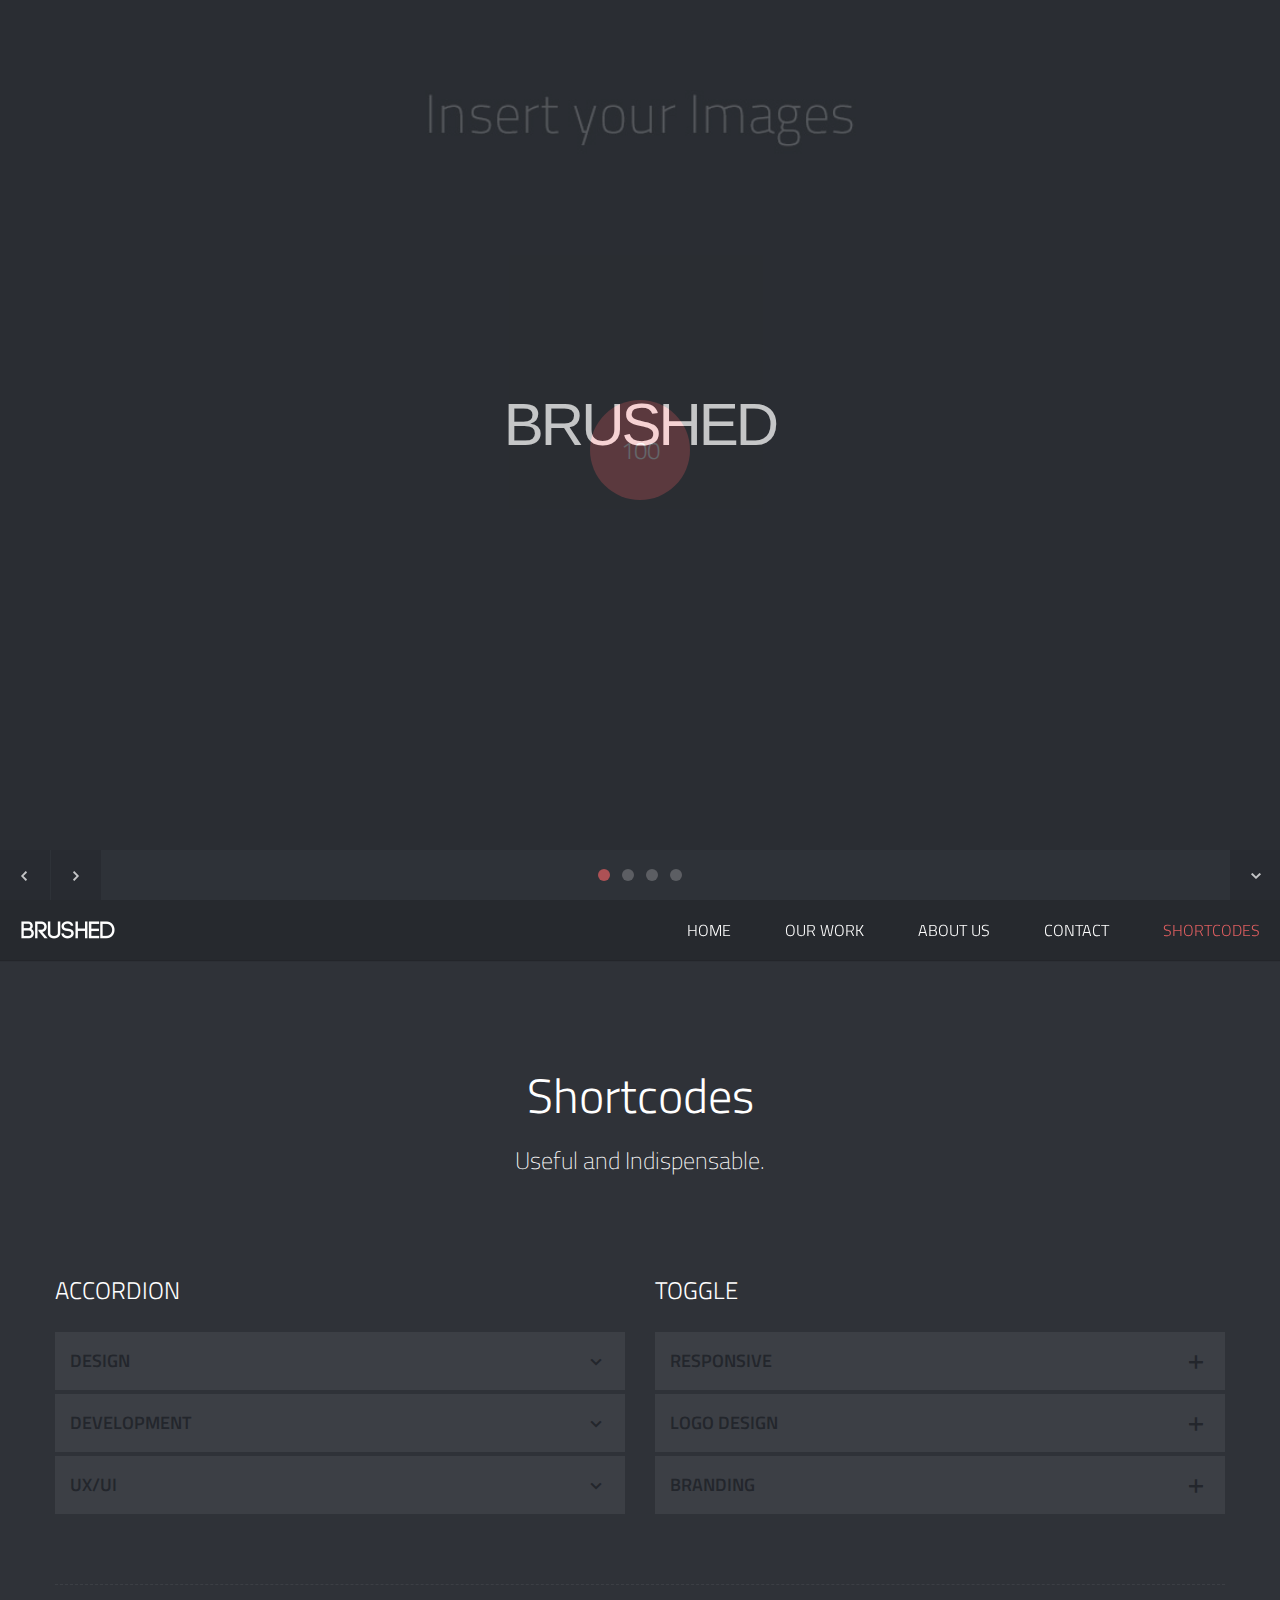
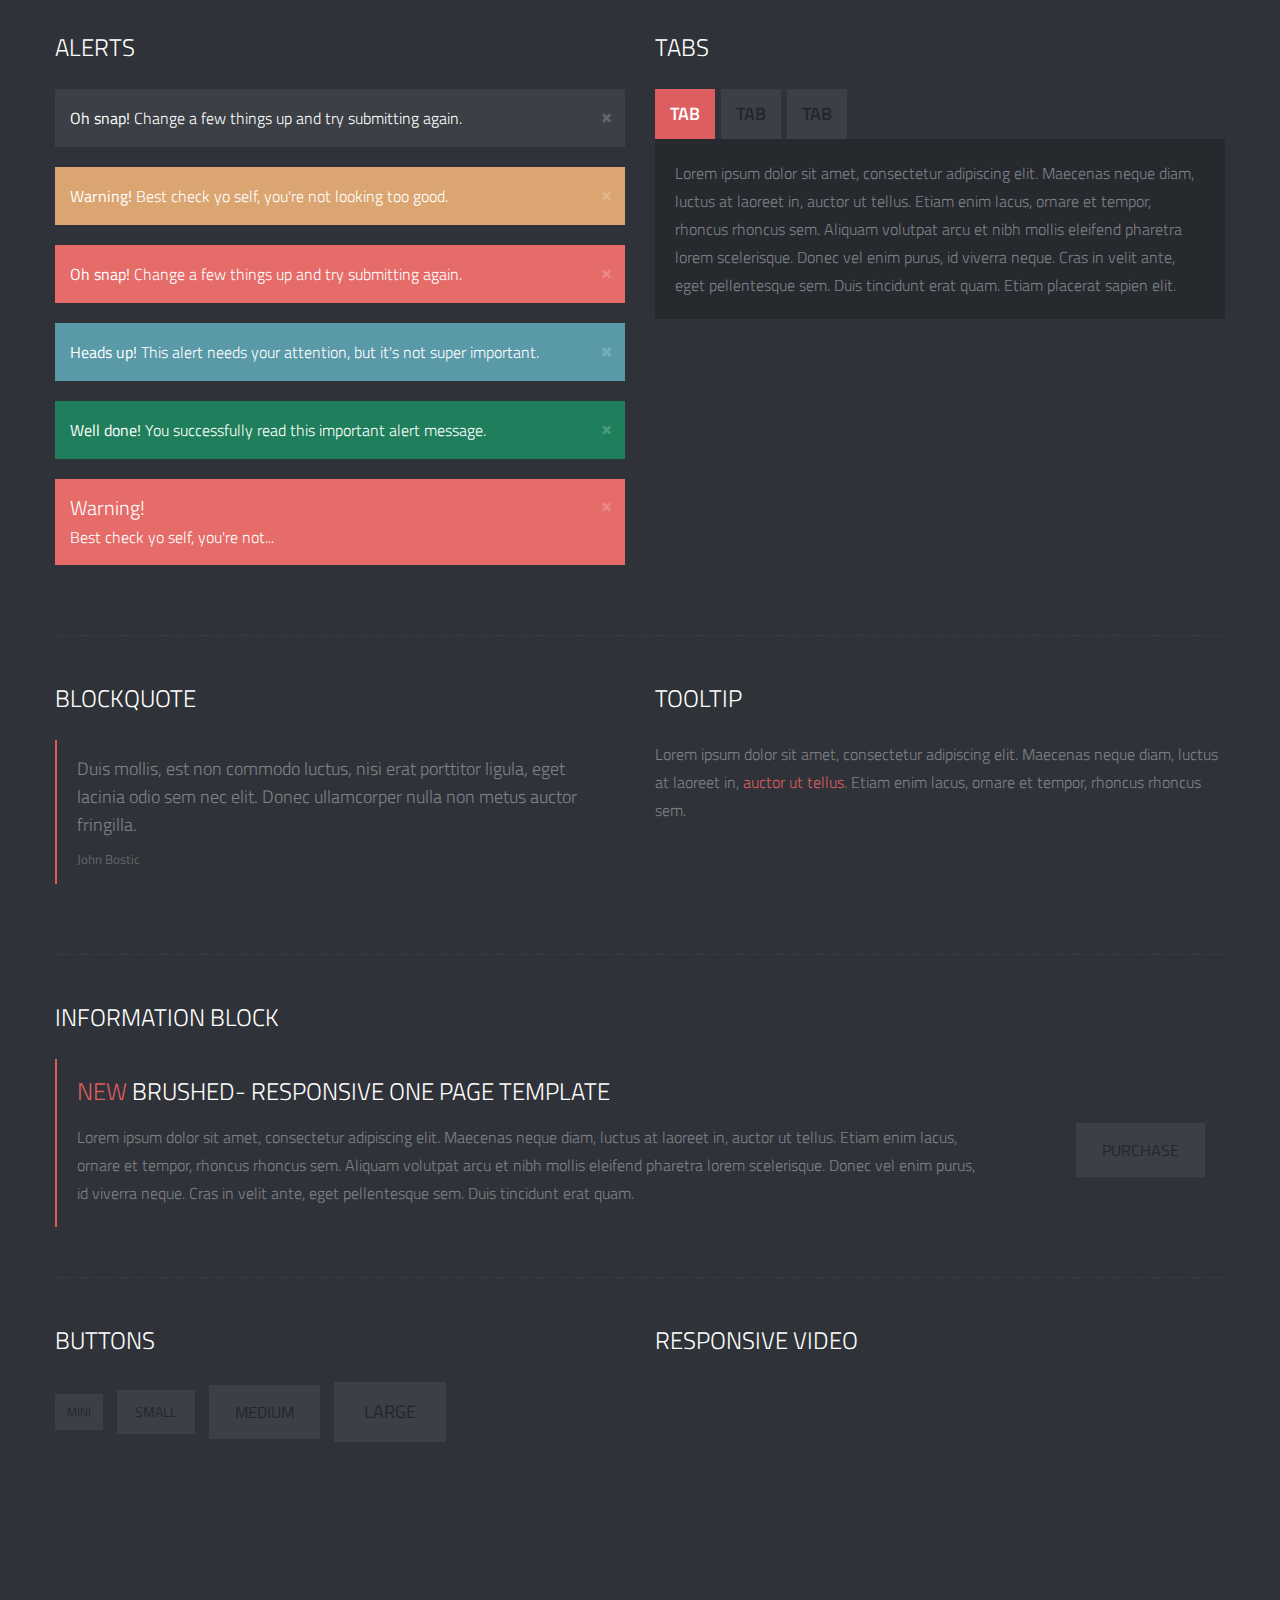
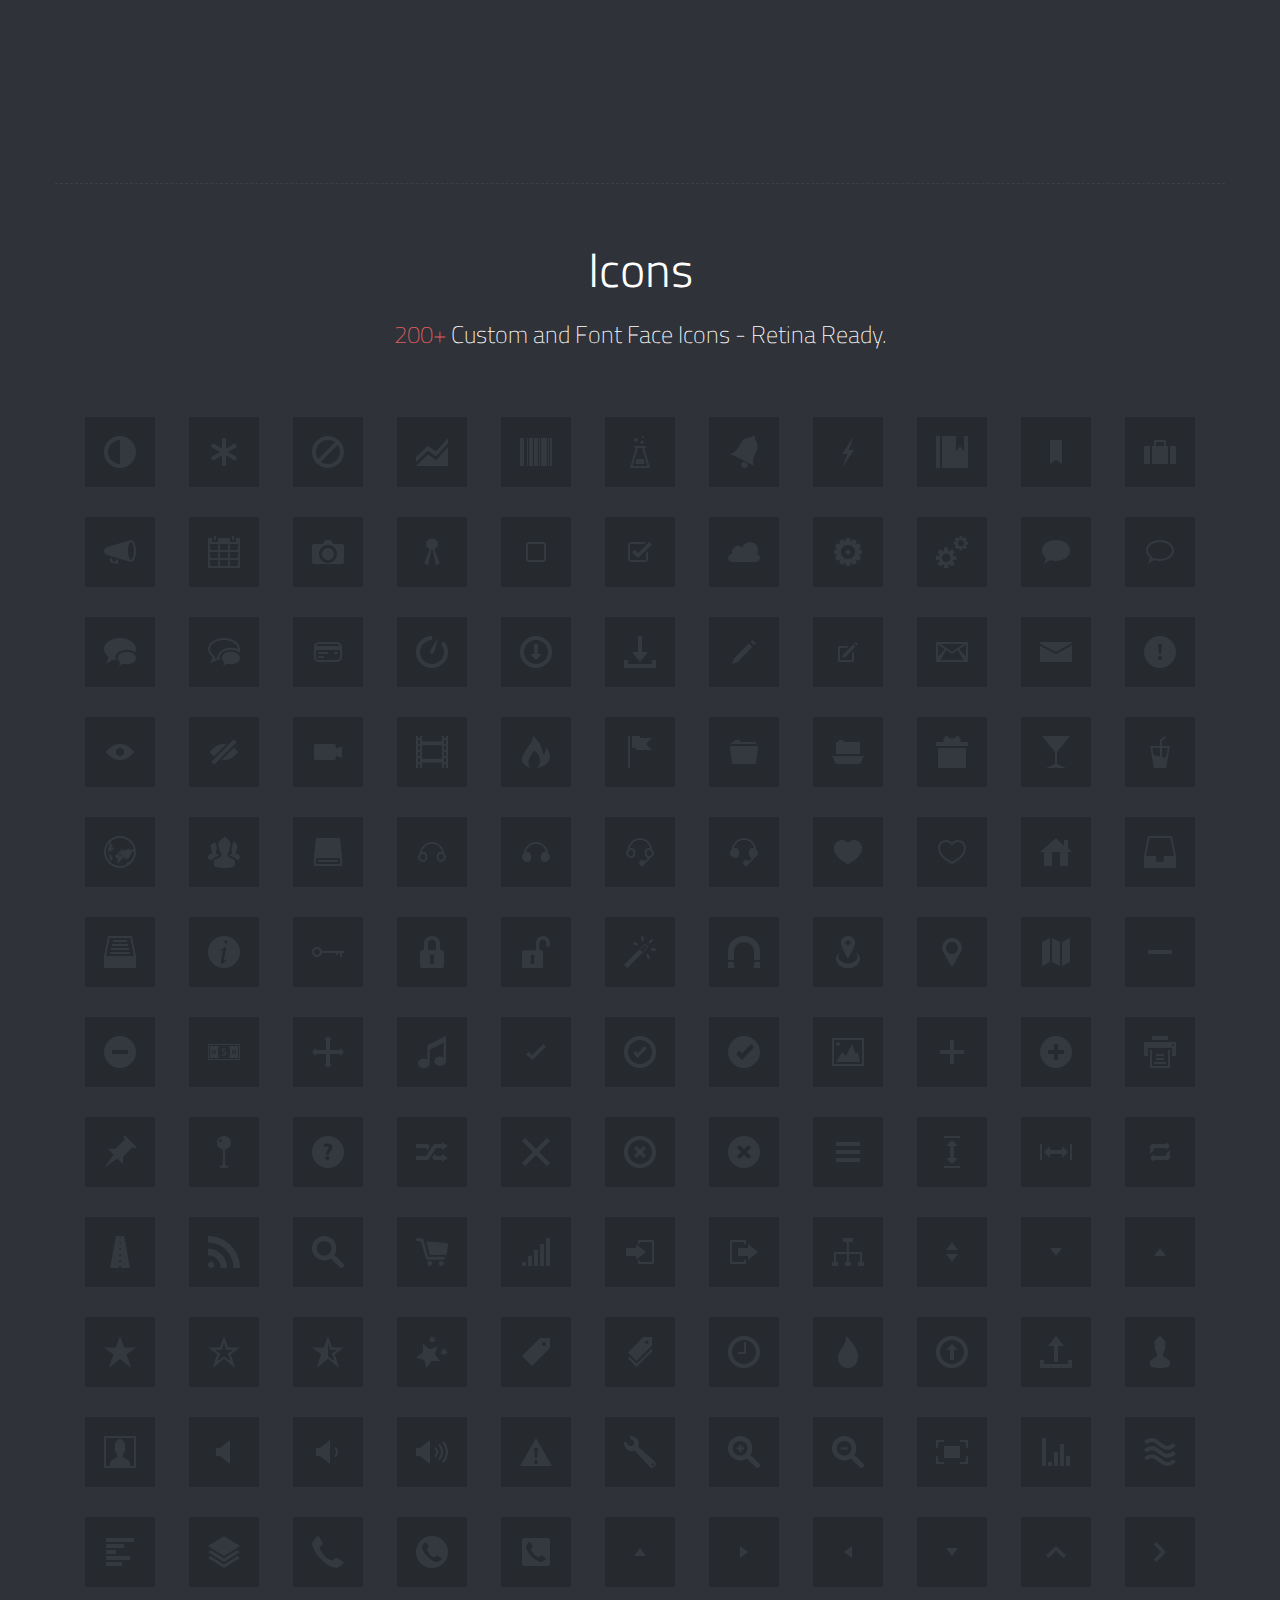
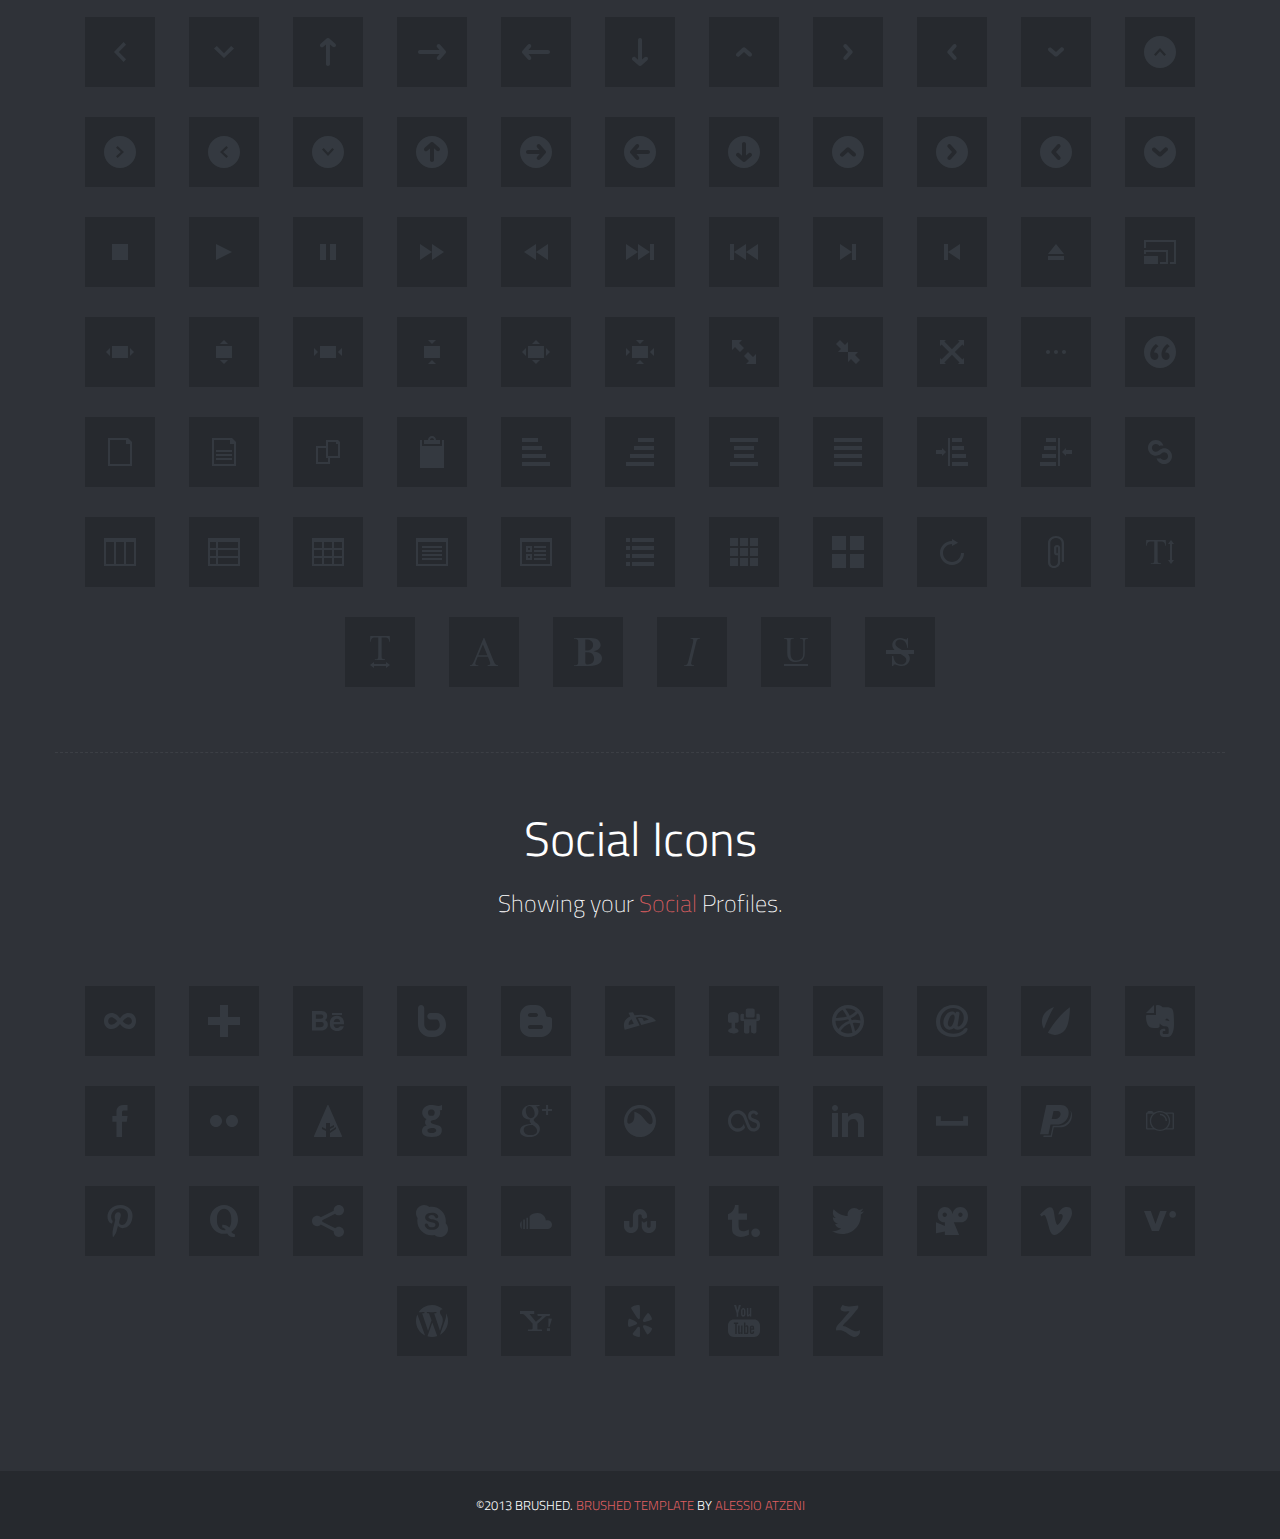
==== commit 71335340: "Ajustando links dos slides" ====
--- a/shortcodes.html
+++ b/shortcodes.html
@@ -22,27 +22,27 @@
 <!--[if IEMobile]>  <meta http-equiv="cleartype" content="on">  <![endif]-->
 
 <!-- Bootstrap -->
-<link href="_include/css/bootstrap.min.css" rel="stylesheet">
+<link href="include/css/bootstrap.min.css" rel="stylesheet">
 
 <!-- Main Style -->
-<link href="_include/css/main.css" rel="stylesheet">
+<link href="include/css/main.css" rel="stylesheet">
 
 <!-- Supersized -->
-<link href="_include/css/supersized.css" rel="stylesheet">
-<link href="_include/css/supersized.shutter.css" rel="stylesheet">
+<link href="include/css/supersized.css" rel="stylesheet">
+<link href="include/css/supersized.shutter.css" rel="stylesheet">
 
 <!-- FancyBox -->
-<link href="_include/css/fancybox/jquery.fancybox.css" rel="stylesheet">
+<link href="include/css/fancybox/jquery.fancybox.css" rel="stylesheet">
 
 <!-- Font Icons -->
-<link href="_include/css/fonts.css" rel="stylesheet">
+<link href="include/css/fonts.css" rel="stylesheet">
 
 <!-- Shortcodes -->
-<link href="_include/css/shortcodes.css" rel="stylesheet">
+<link href="include/css/shortcodes.css" rel="stylesheet">
 
 <!-- Responsive -->
-<link href="_include/css/bootstrap-responsive.min.css" rel="stylesheet">
-<link href="_include/css/responsive.css" rel="stylesheet">
+<link href="include/css/bootstrap-responsive.min.css" rel="stylesheet">
+<link href="include/css/responsive.css" rel="stylesheet">
 
 <!-- Google Font -->
 <link href='http://fonts.googleapis.com/css?family=Titillium+Web:400,200,200italic,300,300italic,400italic,600,600italic,700,700italic,900' rel='stylesheet' type='text/css'>
@@ -56,7 +56,7 @@
 <link rel="apple-touch-icon" sizes="144x144" href="#">
 
 <!-- Modernizr -->
-<script src="_include/js/modernizr.js"></script>
+<script src="include/js/modernizr.js"></script>
 
 <!-- Analytics -->
 <script type="text/javascript">
@@ -768,16 +768,16 @@
 
 <!-- Js -->
 <script src="http://ajax.googleapis.com/ajax/libs/jquery/1.9.1/jquery.min.js"></script> <!-- jQuery Core -->
-<script src="_include/js/bootstrap.min.js"></script> <!-- Bootstrap -->
-<script src="_include/js/supersized.3.2.7.min.js"></script> <!-- Slider -->
-<script src="_include/js/waypoints.js"></script> <!-- WayPoints -->
-<script src="_include/js/waypoints-sticky.js"></script> <!-- Waypoints for Header -->
-<script src="_include/js/jquery.isotope.js"></script> <!-- Isotope Filter -->
-<script src="_include/js/jquery.fancybox.pack.js"></script> <!-- Fancybox -->
-<script src="_include/js/jquery.fancybox-media.js"></script> <!-- Fancybox for Media -->
-<script src="_include/js/jquery.tweet.js"></script> <!-- Tweet -->
-<script src="_include/js/plugins.js"></script> <!-- Contains: jPreloader, jQuery Easing, jQuery ScrollTo, jQuery One Page Navi -->
-<script src="_include/js/main.js"></script> <!-- Default JS -->
+<script src="include/js/bootstrap.min.js"></script> <!-- Bootstrap -->
+<script src="include/js/supersized.3.2.7.min.js"></script> <!-- Slider -->
+<script src="include/js/waypoints.js"></script> <!-- WayPoints -->
+<script src="include/js/waypoints-sticky.js"></script> <!-- Waypoints for Header -->
+<script src="include/js/jquery.isotope.js"></script> <!-- Isotope Filter -->
+<script src="include/js/jquery.fancybox.pack.js"></script> <!-- Fancybox -->
+<script src="include/js/jquery.fancybox-media.js"></script> <!-- Fancybox for Media -->
+<script src="include/js/jquery.tweet.js"></script> <!-- Tweet -->
+<script src="include/js/plugins.js"></script> <!-- Contains: jPreloader, jQuery Easing, jQuery ScrollTo, jQuery One Page Navi -->
+<script src="include/js/main.js"></script> <!-- Default JS -->
 <!-- End Js -->
 
 </body>
--- a/include/css/main.css
+++ b/include/css/main.css
@@ -0,0 +1,1382 @@
+/*
+Theme Name: Brushed 
+Theme URI: http://www.themes.alessioatzeni.com/html/brushed/
+Author: Alessio Atzeni
+Author URI: http://www.alessioatzeni.com
+Description: Personal Website and Portfolio of Alessio Atzeni
+Version: 1.0
+*/
+
+
+/* ==================================================
+   Basic Styles
+================================================== */
+
+html, body {
+	height: 100%;
+}
+
+html, hmtl a{
+	width:100%;
+	font-size: 100%; 
+	-webkit-text-size-adjust: 100%; 
+	-ms-text-size-adjust: 100%;
+}
+
+body{
+	background:#2F3238;
+	color:#7F8289;
+	font-weight:300;
+	font-size:16px;
+	font-family: 'Titillium Web', sans-serif;
+	line-height:28px;
+}
+
+
+a{
+	color:#DE5E60;
+	text-decoration: none;
+	cursor: pointer;
+	
+	-webkit-transition: color 0.1s linear 0s;	
+	   -moz-transition: color 0.1s linear 0s;
+		 -o-transition: color 0.1s linear 0s;
+		    transition: color 0.1s linear 0s;
+}
+
+a:hover,
+a:active,
+a:focus{
+	outline: 0;
+	color:#FFFFFF;
+	text-decoration:none;
+}
+
+a img {
+	border: none;
+}
+
+a > img {
+	vertical-align: bottom;	
+}
+
+img {
+	max-width: none;	
+}
+
+strong {
+  	font-weight: 500;
+}
+
+p {
+	margin: 0 0 30px;
+}
+
+hr {
+	border-style: dashed;
+	border-color: #3C3F45;
+	border-bottom: none;
+	border-left: none;
+	border-right: none;
+	margin: 50px 0;	
+}
+
+.align_left{
+	float:left;
+	margin:0 25px 0 0px!important;
+}
+
+.align_right{
+	float:right;
+	margin:0 0 0 25px!important;
+}
+
+.text_align_left {
+	text-align: left;
+}
+
+.text_align_center {
+	text-align: center;
+}
+
+.text_align_right {
+	text-align: right;	
+}
+
+.color-text {
+    color: #DE5E60;
+}
+
+.through{
+	text-decoration:line-through;
+}
+
+input, button, select, textarea {
+	font-weight: 300;
+	font-family: 'Titillium Web', sans-serif;
+	outline: 0;
+}
+
+input:focus, 
+textarea:focus,
+input[type="text"]:focus {
+	outline: 0;
+}
+
+input:-moz-placeholder,
+textarea:-moz-placeholder {
+  color: #7F8289;
+}
+
+input:-ms-input-placeholder,
+textarea:-ms-input-placeholder {
+  color: #7F8289;
+}
+
+input::-webkit-input-placeholder,
+textarea::-webkit-input-placeholder {
+  color: #7F8289;
+}
+
+/* ==================================================
+   Code and Pre
+================================================== */
+
+code,
+pre {
+  	padding: 0 3px 2px;
+  	-webkit-border-radius: 3px;
+       -moz-border-radius: 3px;
+            border-radius: 3px;
+  	color: #232527;
+  	font-size: 12px;
+  	font-family: Monaco, Menlo, Consolas, "Courier New", monospace;
+}
+
+code {
+  	padding: 2px 4px;
+  	border: 1px solid #dde4e9;
+  	background-color: #F6F6F6;
+  	color: #232527;
+  	white-space: nowrap;
+}
+
+pre {
+  	display: block;
+  	margin: 70px 50px;
+  	padding: 30px;
+  	border: 1px solid #dde4e9;
+  	-webkit-border-radius: 4px;
+       -moz-border-radius: 4px;
+            border-radius: 4px;
+  	background-color: #FCFCFC;
+  	white-space: pre;
+  	white-space: pre-wrap;
+  	word-wrap: break-word;
+  	word-break: break-all;
+  	font-size: 12px;
+  	line-height: 20px;
+}
+
+pre code {
+  	padding: 0;
+  	border: 0;
+  	background-color: transparent;
+  	color: inherit;
+  	white-space: pre;
+  	white-space: pre-wrap;
+}
+
+.pre-scrollable {
+  	overflow-y: scroll;
+  	max-height: 340px;
+}
+
+/* ==================================================
+   Typography
+================================================== */
+
+h1,
+h2,
+h3,
+h4,
+h5,
+h6{
+	margin:0 0 20px 0;
+	color:#FFFFFF;
+	font-weight:300;
+	font-family: 'Titillium Web', sans-serif;
+	line-height:1.5em;
+}
+
+h1{
+	font-size:48px;
+}
+
+h2{
+	font-size:36px;
+}
+
+h3{
+	font-size:24px;
+}
+
+h4{
+	font-size:20px;
+}
+
+h5{
+	font-size:18px;
+}
+
+h6{
+	font-size:16px;
+}
+
+h3.spec {
+	color: #FFFFFF;
+    font-size: 24px;
+    font-weight: 300;
+    line-height: 1em;
+    margin-bottom: 30px;
+    text-transform: uppercase;
+}
+
+
+/* ==================================================
+   Margin Bottom Sets
+================================================== */
+
+.margin-0{
+	margin-bottom:0 !important;
+}
+
+.margin-10{
+	margin-bottom:10px !important;
+}
+
+.margin-15{
+	margin-bottom:15px !important;
+}
+
+.margin-20{
+	margin-bottom:20px !important;
+}
+
+.margin-30{
+	margin-bottom:30px !important;
+}
+
+.margin-40{
+	margin-bottom:40px !important;
+}
+
+.margin-50{
+	margin-bottom:50px !important;
+}
+
+.margin-60{
+	margin-bottom:60px !important;
+}
+
+.margin-70{
+	margin-bottom:70px !important;
+}
+
+.margin-80{
+	margin-bottom:80px !important;
+}
+
+/* ==================================================
+   Home Slider
+================================================== */
+
+#home-slider {
+	position: relative;
+	overflow: hidden;
+	height: 100%;
+}
+
+#home-slider .overlay { 
+	position: absolute;
+	width: 100%;
+	height: 100%;
+	background: #26292E;
+	opacity: 0.7;
+	filter: alpha(opacity=70);
+	z-index: 0;
+}
+
+#home-slider .slider-text {
+	position: absolute;
+	left: 50%;
+	top: 50%;
+	margin: -150px 0 0 -585px;
+	width: 1170px;
+	height: 250px;
+	text-align: center;
+	z-index: 2;	
+}
+
+#home-slider #slidecaption {
+	width: 100%;
+	line-height: 250px;
+	margin: 0;
+	text-align: center;
+	text-shadow: none;	
+}
+
+#home-slider .slide-content {
+	font-size: 60px;
+	color: #FFFFFF;
+	letter-spacing: -3px;
+	text-transform: uppercase;	
+}
+
+#home-slider .control-nav {
+	position: absolute;
+	width: 100%;
+	background: #2F3238;
+	height: 50px;
+	bottom: 0;
+	z-index: 2;
+}
+
+#home-slider #nextslide,
+#home-slider #prevslide {
+	background-image: none;
+	background-color: #26292E;
+	display: inline-block;
+	margin: 0;
+	position: relative;
+	top: 0;
+	left: 0;
+	right: 0;
+	width: 50px;
+	height: 50px;
+	opacity: 1;
+	filter: alpha(opacity=100);
+	
+	-webkit-transition: background 0.1s linear 0s;	
+	   -moz-transition: background 0.1s linear 0s;
+		 -o-transition: background 0.1s linear 0s;
+		    transition: background 0.1s linear 0s;
+}
+
+#home-slider #nextslide {
+	margin-left: -3px;	
+}
+
+#home-slider #nextsection {
+	float:right;
+}
+
+#home-slider #nextslide:hover,
+#home-slider #prevslide:hover {
+	background-color:#DE5E60;
+}
+
+#home-slider #nextslide i,
+#home-slider #prevslide i {
+	font-size: 16px;
+	color: #FFFFFF;
+	position: absolute;
+	left: 50%;
+	top: 50%;
+	margin-top: -7px;
+	line-height: 1em;
+}
+
+#home-slider #nextslide i {
+	margin-left: -8px;	
+}
+
+#home-slider #prevslide i {
+	margin-left: -9px;	
+}
+
+#home-slider ul#slide-list {
+	top: 50%;
+	padding: 0;
+	margin:-6px 0 0 0;	
+}
+
+#home-slider ul#slide-list li {
+	margin-right: 12px;
+}
+
+#home-slider ul#slide-list li:last-child {
+	margin-right: 0;	
+}
+
+#home-slider ul#slide-list li a {
+	background-color: #6E7074;
+	background-image: none;
+	width: 12px;
+	height: 12px;
+	
+	-webkit-border-radius: 999px;
+	-moz-border-radius: 999px;
+	border-radius: 999px;	
+	
+	-webkit-transition: background 0.1s linear 0s;	
+	   -moz-transition: background 0.1s linear 0s;
+		 -o-transition: background 0.1s linear 0s;
+		    transition: background 0.1s linear 0s;
+}
+
+#home-slider ul#slide-list li a:hover {
+	background-color: #FFFFFF;	
+}
+
+#home-slider ul#slide-list li.current-slide a,
+#home-slider ul#slide-list li.current-slide a:hover {
+	background-color:#DE5E60;
+}
+
+#home-slider #nextsection {
+	background-color: #26292E;
+	margin: 0;
+	position: relative;
+	float:right;
+	width: 50px;
+	height: 50px;
+	
+	-webkit-transition: background 0.1s linear 0s;	
+	   -moz-transition: background 0.1s linear 0s;
+		 -o-transition: background 0.1s linear 0s;
+		    transition: background 0.1s linear 0s;
+}
+
+#home-slider #nextsection:hover {
+	background-color:#DE5E60;
+}
+
+#home-slider #nextsection i {
+	font-size: 16px;
+	color: #FFFFFF;
+	position: absolute;
+	left: 50%;
+	top: 50%;
+	margin-top: -7px;
+	line-height: 1em;
+}
+
+#home-slider #nextsection i {
+	margin-left: -7px;	
+}
+
+
+/* ==================================================
+   Header
+================================================== */
+
+header {
+	width: 100%;
+	z-index: 99;
+}
+
+header .sticky-nav {
+	position: relative;
+	width: 100%;
+	height: 60px;
+	background: #26292E;
+	z-index: 1001;
+	
+	-webkit-box-shadow: 0 1px 1px rgba(0, 0, 0, 0.25);
+	-moz-box-shadow: 0 1px 1px rgba(0, 0, 0, 0.25);
+	box-shadow: 0 1px 1px rgba(0, 0, 0, 0.25);
+}
+
+header .sticky-nav.stuck {
+	position: fixed;
+	top: 0;
+	left: 0;
+	z-index: 1001;
+}
+
+header #logo {
+	color: #FFFFFF;
+	float: left;
+	padding: 15px 0;
+	margin-left: 20px;
+}
+
+header #logo a {
+	background: url(../img/logo.png) no-repeat;
+	width: 96px;
+	height: 30px;
+	text-indent: -9999px;
+	display: block;
+	opacity: 1;
+	filter: alpha(opacity=100);
+	
+	-webkit-transition: opacity 0.25s ease-in-out 0s;	
+	   -moz-transition: opacity 0.25s ease-in-out 0s;
+		 -o-transition: opacity 0.25s ease-in-out 0s;
+		    transition: opacity 0.25s ease-in-out 0s;	
+}
+
+header #logo a:hover {
+	opacity: 0.65;
+	filter: alpha(opacity=65);	
+}
+
+nav#menu {
+	float: right;
+	margin-right: 20px;
+}
+
+nav#menu #menu-nav {
+	margin: 0;
+	padding: 0;	
+}
+
+nav#menu #menu-nav li {
+	list-style: none;
+	display: inline-block;
+	margin-left: 50px;	
+}
+
+nav#menu #menu-nav li:first-child {
+	margin-left: 0;	
+}
+
+nav#menu #menu-nav li a {
+	color: #FFFFFF;
+	font-size: 16px;
+	font-weight: 300;
+	line-height: 60px;
+	display: block;
+	text-transform: uppercase;
+}
+
+nav#menu #menu-nav li.current a,
+nav#menu #menu-nav li a:hover {
+	color: #DE5E60;
+}
+
+
+/* ==================================================
+   Mobile Navigation
+================================================== */
+
+#mobile-nav {
+	display: none;	
+}
+
+.menu-nav {
+	background:url(../img/menu-mobile.png) 0 0 no-repeat;
+	width: 16px;
+	height: 16px;
+	display: block;
+	margin: 22px 0 0 0;
+	
+	-webkit-transform: rotate(0deg);
+	   -moz-transform: rotate(0deg);
+		-ms-transform: rotate(0deg);
+		 -o-transform: rotate(0deg);
+			transform: rotate(0deg);
+	
+	-webkit-transition: -webkit-transform 250ms ease-out 0s;	
+	   -moz-transition: -moz-transform 250ms ease-out 0s;
+		 -o-transition: -o-transform 250ms ease-out 0s;
+		    transition: transform 250ms ease-out 0s;
+}
+
+.menu-nav.open {
+	background-position: 0 -16px;
+		  
+	-webkit-transform: rotate(-180deg);
+	   -moz-transform: rotate(-180deg);
+		-ms-transform: rotate(-180deg);
+		 -o-transform: rotate(-180deg);
+			transform: rotate(-180deg);
+	
+	-webkit-transition: -webkit-transform 250ms ease-out 0s;	
+	   -moz-transition: -moz-transform 250ms ease-out 0s;
+		 -o-transition: -o-transform 250ms ease-out 0s;
+		    transition: transform 250ms ease-out 0s;	
+}
+
+#navigation-mobile {
+	display: none;
+	text-align: center;
+	width: 100%;
+	background: #26292E;	
+	border-bottom: 1px solid #2F3238;
+	position: relative;
+	float: left;
+	z-index: 9999;
+}
+
+#navigation-mobile li {
+	list-style: none;
+	border-top: 1px solid #2F3238;
+}
+
+#navigation-mobile li a{
+	display: block;
+	font-size: 16px;
+	text-transform: uppercase;
+	padding: 20px 0;
+}
+
+
+/* ==================================================
+   Section Page
+================================================== */
+
+.page {
+	background: #2F3238;
+	padding: 100px 0;
+	position: relative;
+	z-index: 99;
+}
+
+.page-alternate {
+	background: #26292E;
+	padding: 100px 0;
+	position: relative;
+	z-index: 99;
+}
+
+.title-page {
+	text-align: center;
+	margin-bottom: 100px;	
+}
+
+.title-page .title {
+	font-size: 48px;
+	margin: 0 0 10px 0
+}
+
+.title-page .title-description {
+	font-size: 24px;
+	font-weight: 200;
+	margin: 0;
+}
+
+/* ==================================================
+   Section Portfolio
+================================================== */
+
+.type-work {
+	color: #FFFFFF;
+	font-size: 24px;
+	font-weight: 300;
+	margin-bottom: 30px;
+	line-height: 1em;
+	text-transform: uppercase;
+}
+
+.work-nav #filters {
+	margin: 0;
+	padding: 0;
+	list-style: none;
+}
+
+.work-nav #filters li {
+	margin: 0 0 30px 0;
+	padding: 0;
+}
+
+.work-nav #filters li a {
+	color: #7F8289;
+	font-size: 16px;
+	display: block;	
+}
+
+.work-nav #filters li a:hover {
+	color: #FFFFFF;
+}
+
+.work-nav #filters li a.selected {
+	color: #DE5E60;
+}
+
+#thumbs {
+	margin: 0;
+	padding: 0;	
+}
+
+#thumbs li {
+	list-style-type: none;
+}
+
+.item-thumbs {
+	position: relative;
+	overflow: hidden;
+	margin-bottom: 30px;
+	cursor: pointer;
+}
+
+.item-thumbs a + img {
+	width: 100%;	
+}
+
+.item-thumbs .hover-wrap {
+	position: absolute;
+	display: block;
+	width: 100%;
+	height: 100%;
+	
+	opacity: 0;
+	filter: alpha(opacity=0);
+	
+	-webkit-transition: all 450ms ease-out 0s;	
+	   -moz-transition: all 450ms ease-out 0s;
+		 -o-transition: all 450ms ease-out 0s;
+		    transition: all 450ms ease-out 0s;
+		  
+	-webkit-transform: rotateY(180deg) scale(0.5,0.5);
+	   -moz-transform: rotateY(180deg) scale(0.5,0.5);
+		-ms-transform: rotateY(180deg) scale(0.5,0.5);
+		 -o-transform: rotateY(180deg) scale(0.5,0.5);
+			transform: rotateY(180deg) scale(0.5,0.5);	
+}
+
+.item-thumbs:hover .hover-wrap,
+.item-thumbs.active .hover-wrap {
+	opacity: 1;
+	filter: alpha(opacity=100);
+	
+	-webkit-transform: rotateY(0deg) scale(1,1);
+	   -moz-transform: rotateY(0deg) scale(1,1);
+		-ms-transform: rotateY(0deg) scale(1,1);
+		 -o-transform: rotateY(0deg) scale(1,1);
+		    transform: rotateY(0deg) scale(1,1);
+}
+
+.item-thumbs .hover-wrap .overlay-img {
+	position: absolute;
+	width: 100%;
+	height: 100%;
+	background: #DE5E60;
+	
+	opacity: 0.80;
+	filter: alpha(opacity=80);
+}
+
+.item-thumbs .hover-wrap .overlay-img-thumb {
+	position: absolute;
+	top: 50%;
+	left: 50%;
+	margin: -16px 0 0 -16px;
+	color: #FFFFFF;
+	font-size: 32px;
+	line-height: 1em;
+	
+	opacity: 1;
+	filter: alpha(opacity=100);
+}
+
+
+/* ==================================================
+   About Section
+================================================== */
+
+.profile-name {
+	margin-bottom: 15px;	
+}
+
+.profile-description {
+	margin-bottom: 25px;	
+}
+
+.image-wrap {
+	position: relative;
+	overflow: hidden;
+	margin-bottom: 25px;
+	cursor: pointer;
+}
+
+.image-wrap img {
+	width: 100%;	
+}
+
+.image-wrap  .hover-wrap {
+	position: absolute;
+	display: block;
+	width: 100%;
+	height: 100%;
+	
+	opacity: 0;
+	filter: alpha(opacity=0);
+	
+	-webkit-transition: all 450ms ease-out 0s;	
+	   -moz-transition: all 450ms ease-out 0s;
+		 -o-transition: all 450ms ease-out 0s;
+		    transition: all 450ms ease-out 0s;
+		  
+	-webkit-transform: rotateY(180deg) scale(0.5,0.5);
+	   -moz-transform: rotateY(180deg) scale(0.5,0.5);
+		-ms-transform: rotateY(180deg) scale(0.5,0.5);
+		 -o-transform: rotateY(180deg) scale(0.5,0.5);
+			transform: rotateY(180deg) scale(0.5,0.5);	
+}
+
+.image-wrap:hover .hover-wrap,
+.image-wrap.active .hover-wrap {
+	opacity: 1;
+	filter: alpha(opacity=100);
+	
+	-webkit-transform: rotateY(0deg) scale(1,1);
+	   -moz-transform: rotateY(0deg) scale(1,1);
+		-ms-transform: rotateY(0deg) scale(1,1);
+		 -o-transform: rotateY(0deg) scale(1,1);
+		    transform: rotateY(0deg) scale(1,1);
+}
+
+.image-wrap .hover-wrap .overlay-img {
+	position: absolute;
+	width: 100%;
+	height: 100%;
+	background: #DE5E60;
+	
+	opacity: 0.80;
+	filter: alpha(opacity=80);
+}
+
+.image-wrap .hover-wrap .overlay-text-thumb {
+	position: absolute;
+	width: 100%;
+	height: 32px;
+	top: 50%;
+	margin: -16px 0 0 0;
+	color: #FFFFFF;
+	font-size: 20px;
+	font-weight: 300;
+	line-height: 32px;
+	text-transform: uppercase;
+	text-align: center;
+	
+	opacity: 1;
+	filter: alpha(opacity=100);
+}
+
+.social-icons {
+	margin: 0;
+	padding: 0;
+}
+
+.social-icons li {
+	display: inline-block;
+	margin-left: 15px;	
+}
+
+.social-icons li:first-child {
+	margin-left: 0;
+}
+
+.social-icons li a{
+	color: #FFFFFF;
+	font-size: 16px;
+	line-height: 1em;
+	width: 16px;
+	height: 16px;
+	
+	opacity: 0.3;
+	filter: alpha(opacity=30);
+	
+	-webkit-transition: opacity 0.1s linear 0s;	
+	   -moz-transition: opacity 0.1s linear 0s;
+		 -o-transition: opacity 0.1s linear 0s;
+		    transition: opacity 0.1s linear 0s;
+}
+
+.social-icons li a:hover{
+	opacity: 1;
+	filter: alpha(opacity=100);
+}
+
+/* ==================================================
+   Contact Section
+================================================== */
+
+.contact-details h3 {
+	color: #FFFFFF;
+    font-size: 24px;
+    font-weight: 300;
+    margin-bottom: 30px;
+	line-height: 1em;
+    text-transform: uppercase;
+}
+
+.contact-details ul {
+	margin: 0;
+	padding: 0;
+	list-style: none;	
+}
+
+.contact-details ul li {
+	margin: 0 0 20px;
+	line-height: 28px;
+	padding: 0;	
+}
+
+#contact-form {
+	margin-bottom: 0;	
+}
+
+#contact-form p {
+	margin-bottom: 1px;	
+}
+
+#contact-form input,
+#contact-form textarea {
+    border: none;
+	-webkit-border-radius: 0;
+	-moz-border-radius: 0;
+    border-radius: 0;
+	
+    -webkit-box-shadow: none;
+	-moz-box-shadow: none;
+	box-shadow: none;
+	
+	background: #26292E;
+    color: #FFFFFF;
+    font-size: 16px;
+    height: auto;
+    padding: 15px;
+	margin: 0;
+	
+    resize: none;
+}
+
+#contact-form input {
+    width: 100%;
+	-webkit-box-sizing: border-box;
+	-moz-box-sizing: border-box;
+	box-sizing: border-box;
+}
+
+#contact-form textarea {
+    width: 100%;
+	resize: vertical;
+	-webkit-box-sizing: border-box;
+	-moz-box-sizing: border-box;
+	box-sizing: border-box;
+}
+
+#contact-form .submit {
+    background: #3C3F45;
+    color: #23262C;
+    cursor: pointer;
+    display: inline-block;
+    font-size: 18px;
+    font-weight: 500;
+    padding: 16px 40px;
+    text-align: center;
+    vertical-align: middle;
+    width: auto;
+	margin-top: 30px;
+	
+	-webkit-transition: background 0.1s linear 0s, color 0.1s linear 0s;	
+	   -moz-transition: background 0.1s linear 0s, color 0.1s linear 0s;
+		 -o-transition: background 0.1s linear 0s, color 0.1s linear 0s;
+		    transition: background 0.1s linear 0s, color 0.1s linear 0s;
+}
+
+#contact-form .submit:hover {
+    background: #DE5E60;
+    color: #FFFFFF;
+}
+
+#response {
+	margin-top: 20px;
+	color: #FFFFFF;
+}
+
+
+/* ==================================================
+   Twitter Feed
+================================================== */
+
+#twitter-feed {
+	padding: 100px 0 90px;
+	text-align: center;	
+}
+
+#twitter-feed .follow {
+	position: absolute;
+	bottom: 30px;
+	left: 50%;
+	margin-left: -8px;
+	font-size: 16px;	
+}
+
+#ticker .tweet_list {
+	margin: 0;
+	padding: 0;
+	height: 64px;
+	list-style: none;
+	overflow-y: hidden;	
+}
+
+#ticker .tweet_list li {
+	font-size: 18px;
+	height: 64px;
+	line-height: 28px;
+	overflow: hidden;
+}
+
+#ticker .tweet_list .tweet_time a {
+	color: #7f8289;
+	font-size: 14px;
+	font-style: italic;
+	margin-left: 10px;	
+}
+
+#ticker .tweet_list .tweet_time a:hover {
+	color: #FFFFFF;	
+}
+
+
+/* ==================================================
+   Social Area
+================================================== */
+
+#social-area {
+    text-align: center;
+}
+
+#social-area #social ul {
+	margin: 0;
+	padding: 0;
+}
+
+#social-area #social ul li {
+	display: inline-block;
+	margin-left: 30px;
+	list-style: none;
+	cursor: pointer;
+}
+
+#social-area #social ul li:first-child {
+	margin-left: 0;
+}
+
+#social ul li a {
+	display: block;
+	width: 70px;
+	height: 70px;
+
+	background: #26292E;
+	
+	-webkit-transition: all 400ms ease-out 0s;	
+	   -moz-transition: all 400ms ease-out 0s;
+		 -o-transition: all 400ms ease-out 0s;
+		    transition: all 400ms ease-out 0s;
+	
+	-webkit-transform: rotateY(180deg);
+	   -moz-transform: rotateY(180deg);
+		-ms-transform: rotateY(180deg);
+		 -o-transform: rotateY(180deg);
+			transform: rotateY(180deg);
+}
+
+#social ul li a span {
+	display: inline-block;
+	margin: 0;
+	color: #55606a;
+	font-size: 32px;
+	line-height: 70px;
+	
+	opacity: 0.3;
+	filter: alpha(opacity=30);
+	
+	-webkit-transition: all 400ms ease-out 0s;	
+	   -moz-transition: all 400ms ease-out 0s;
+		 -o-transition: all 400ms ease-out 0s;
+		    transition: all 400ms ease-out 0s;
+		  
+	-webkit-transform: rotateY(180deg);
+	   -moz-transform: rotateY(180deg);
+		-ms-transform: rotateY(180deg);
+		 -o-transform: rotateY(180deg);
+			transform: rotateY(180deg);
+}
+
+#social ul li:hover a,
+#social ul li.active a {
+	background-color: #DE5E60;	
+	
+	-webkit-transform: rotateY(0deg);
+	   -moz-transform: rotateY(0deg);
+		-ms-transform: rotateY(0deg);
+		 -o-transform: rotateY(0deg);
+		    transform: rotateY(0deg);
+}
+
+#social ul li:hover a span,
+#social ul li.active a span {
+	color: #FFFFFF;
+	opacity: 1;
+	filter: alpha(opacity=100);
+	
+	-webkit-transform: rotateY(0deg);
+	   -moz-transform: rotateY(0deg);
+		-ms-transform: rotateY(0deg);
+		 -o-transform: rotateY(0deg);
+			transform: rotateY(0deg);
+}
+
+/* ==================================================
+   Footer
+================================================== */
+
+footer {
+	position: relative;
+	width: 100%;
+	height: auto;
+	background: #26292E;
+	text-align: center;
+	z-index: 99;
+}
+
+footer .credits {
+	color: #FFFFFF;
+	font-size: 13px;
+	margin-bottom: 0;
+	padding: 20px 0;
+	text-transform: uppercase;	
+}
+
+/* ==================================================
+   Back to Top
+================================================== */
+
+#back-to-top {
+	display: none;
+	background-color: #3C3F45;
+	margin: 0;
+	position: fixed;
+	bottom: 0;
+	right: 0;
+	width: 50px;
+	height: 50px;
+	z-index: 99;
+	
+	-webkit-transition: background 0.1s linear 0s;	
+	   -moz-transition: background 0.1s linear 0s;
+		 -o-transition: background 0.1s linear 0s;
+		    transition: background 0.1s linear 0s;
+}
+
+#back-to-top:hover {
+	background-color:#DE5E60;
+}
+
+#back-to-top i {
+	font-size: 16px;
+	color: #FFFFFF;
+	position: absolute;
+	left: 50%;
+	top: 50%;
+	margin-top: -7px;
+	line-height: 1em;
+}
+
+#back-to-top i {
+	margin-left: -7px;	
+}
+
+
+/* ==================================================
+   Preloader
+================================================== */
+
+#jpreOverlay,
+#jSplash {
+	background-color: #2F3238;
+	position: absolute;
+	width: 100%;
+	height: 100%;
+	z-index: 700;
+}
+
+#jpreSlide{
+	position: absolute;
+	top: 50% !important;
+	left: 50% !important;
+	margin: -50px 0 0 -50px;
+	width: 100px;
+	height: 100px;
+}
+
+#jpreLoader {
+	position: relative !important;
+	width: 100% !important;
+	height: 100% !important;
+	top: 0 !important;	
+}
+
+#jprePercentage {
+	width: 50px;
+	height: 50px !important;
+	line-height: 50px;
+	position: absolute !important;
+	text-align: center;
+	left: 50%;
+	top: 50%;
+	margin: -25px 0 0 -25px;
+	z-index: 800;
+	
+	font-size: 24px;
+	color: #FFFFFF;	
+
+	-webkit-animation: circle 1s infinite forwards;
+	   -moz-animation: circle 1s infinite forwards;
+		-ms-animation: circle 1s infinite forwards;
+		 -o-animation: circle 1s infinite forwards;
+			animation: circle 1s infinite forwards;
+}
+
+#circle {
+	position: absolute;
+	top: 50%;
+	left: 50%;
+	z-index: 11;
+	margin: -50px 0 0 -50px;
+	width: 100px;
+	height: 100px;
+	background: #DE5E60;
+	-webkit-border-radius: 999px;
+	-moz-border-radius: 999px;
+	border-radius: 999px;
+	opacity: 0;
+	filter: alpha(opacity=0);
+			
+	-webkit-animation: circle 1s infinite forwards;
+	   -moz-animation: circle 1s infinite forwards;
+		-ms-animation: circle 1s infinite forwards;
+			animation: circle 1s infinite forwards;
+}
+
+@-webkit-keyframes circle {
+	0% {-webkit-transform: rotateY(0deg);
+		-webkit-animation-timing-function: ease-in;
+	}
+	50% {-webkit-transform: rotateY(180deg);
+		-webkit-animation-timing-function: ease-out;
+	}
+	100% {-webkit-transform: rotateY(0deg);
+		-webkit-animation-timing-function: ease-in;
+	}
+}
+
+@-moz-keyframes circle {
+	0% {-moz-transform: rotateY(0deg);
+	}
+	50% {-moz-transform: rotateY(180deg);
+		-moz-animation-timing-function: ease-out;
+	}
+	100% {-moz-transform: rotateY(0deg);
+		-moz-animation-timing-function: ease-in;
+	}
+}
+
+@-ms-keyframes circle {
+	0% {-ms-transform: rotateY(0deg);
+		-ms-animation-timing-function: ease-in;
+	}
+	50% {-ms-transform: rotateY(180deg);
+		-ms-animation-timing-function: ease-out;
+	}
+	100% {-ms-transform: rotateY(0deg);
+		-ms-animation-timing-function: ease-in;
+	}
+}
+
+@-o-keyframes circle {
+	0% {-o-transform: rotateY(0deg);
+		-o-animation-timing-function: ease-in;
+	}
+	50% {-o-transform: rotateY(180deg);
+		-o-animation-timing-function: ease-out;
+	}
+	100% {-o-transform: rotateY(0deg);
+		-o-animation-timing-function: ease-in;
+	}
+}
+
+@keyframes circle {
+	0% {transform: rotateY(0deg);
+		animation-timing-function: ease-in;
+	}
+	50% {transform: rotateY(180deg);
+		animation-timing-function: ease-out;
+	}
+	100% {transform: rotateY(0deg);
+		animation-timing-function: ease-in;
+	}
+}
+
+
+/* ==================================================
+   Isotope Filtering
+================================================== */
+
+/**** Isotope Filtering ****/
+
+.isotope-item {
+  z-index: 2;
+}
+
+.isotope-hidden.isotope-item {
+  pointer-events: none;
+  z-index: 1;
+}
+
+/**** Isotope CSS3 transitions ****/
+
+.isotope,
+.isotope .isotope-item {
+  -webkit-transition-duration: 0.8s;
+     -moz-transition-duration: 0.8s;
+      -ms-transition-duration: 0.8s;
+       -o-transition-duration: 0.8s;
+          transition-duration: 0.8s;
+}
+
+.isotope {
+  -webkit-transition-property: height, width;
+     -moz-transition-property: height, width;
+      -ms-transition-property: height, width;
+       -o-transition-property: height, width;
+          transition-property: height, width;
+}
+
+.isotope .isotope-item {
+  -webkit-transition-property: -webkit-transform, opacity;
+     -moz-transition-property:    -moz-transform, opacity;
+      -ms-transition-property:     -ms-transform, opacity;
+       -o-transition-property:      -o-transform, opacity;
+          transition-property:         transform, opacity;
+}
+
+/**** disabling Isotope CSS3 transitions ****/
+
+.isotope.no-transition,
+.isotope.no-transition .isotope-item,
+.isotope .isotope-item.no-transition {
+  -webkit-transition-duration: 0s;
+     -moz-transition-duration: 0s;
+      -ms-transition-duration: 0s;
+       -o-transition-duration: 0s;
+          transition-duration: 0s;
+}
+
+/* End: Recommended Isotope styles */
+
+
+
+/* disable CSS transitions for containers with infinite scrolling*/
+.isotope.infinite-scrolling {
+  -webkit-transition: none;
+     -moz-transition: none;
+      -ms-transition: none;
+       -o-transition: none;
+          transition: none;
+}--- a/include/css/supersized.css
+++ b/include/css/supersized.css
@@ -0,0 +1,29 @@
+/*
+
+	Supersized - Fullscreen Slideshow jQuery Plugin
+	Version : 3.2.7
+	Site	: www.buildinternet.com/project/supersized
+	
+	Author	: Sam Dunn
+	Company : One Mighty Roar (www.onemightyroar.com)
+	License : MIT License / GPL License
+	
+*/
+
+* { margin:0; padding:0; }
+img { border:none; }
+
+#supersized-loader { position:absolute; top:50%; left:50%; z-index:0; width:60px; height:60px; margin:-30px 0 0 -30px; text-indent:-999em; background:url(../img/progress.gif) no-repeat center center;}
+
+#supersized {  display:block; position:fixed; left:0; top:0; overflow:hidden; z-index:-1; height:100%; width:100%; margin:0; padding:0; }
+#supersized img { width:auto; height:auto; position:relative; display:none; outline:none; border:none; }
+#supersized.speed img { -ms-interpolation-mode:nearest-neighbor; image-rendering: -moz-crisp-edges; }	/*Speed*/
+#supersized.quality img { -ms-interpolation-mode:bicubic; image-rendering: optimizeQuality; }			/*Quality*/
+
+#supersized li { display:block; list-style:none; z-index:-30; position:fixed; overflow:hidden; top:0; left:0; width:100%; height:100%; background:#111; }
+#supersized a { width:100%; height:100%; display:block; }
+#supersized li.prevslide { z-index:-20; }
+#supersized li.activeslide { z-index:-10; }
+#supersized li.image-loading { background:#111 url(../img/progress.gif) no-repeat center center; width:100%; height:100%; }
+#supersized li.image-loading img{ visibility:hidden; }
+#supersized li.prevslide img, #supersized li.activeslide img{ display:inline-block; }--- a/include/css/supersized.shutter.css
+++ b/include/css/supersized.shutter.css
@@ -0,0 +1,73 @@
+/*
+
+Supersized - Fullscreen Slideshow jQuery Plugin
+Version : 3.2.7
+Site	: www.buildinternet.com/project/supersized
+
+Theme 	: Shutter 1.2
+Author	: Sam Dunn
+Company : One Mighty Roar (www.onemightyroar.com)
+License : MIT License / GPL License
+
+*/
+
+/* Controls Bar
+----------------------------*/
+#controls-wrapper { margin:0 auto; height:42px; width:100%; bottom:0px; left:0; z-index:4; background:url(../img/nav-bg.png) repeat-x; position:fixed; }
+#controls { overflow:hidden; height:100%; position:relative; text-align:left; z-index:5; }
+#slidecounter { float:left; color:#999; font:14px "Helvetica Neue", Helvetica, Arial, sans-serif; text-shadow:#000 0 -1px 0; margin:0px 10px 0 15px; line-height:42px; }
+#slidecaption { overflow:hidden; float:left; color:#FFF; font:400 14px "Helvetica Neue", Helvetica, Arial, sans-serif; text-shadow:#000 1px 1px 2px; margin:0 20px 0 0; line-height:42px; }
+
+#navigation { float:right; margin:0px 20px 0 0; }
+#play-button{ float:left; margin-top:1px;border-right:1px solid #333; background:url('../img/supersized/bg-hover.png') repeat-x 0 44px; }
+#play-button:hover{ background-position:0 1px; cursor:pointer; }
+
+#prevslide, #nextslide{ position:absolute; height:43px; width:43px; top:50%; margin-top:-21px; opacity:0.6; }
+#prevslide{ left:10px; background:url('../img/supersized/back.png'); }
+#nextslide{ right:10px; background:url('../img/supersized/forward.png'); }
+#prevslide:active, #nextslide:active{ margin-top:-19px; }
+#prevslide:hover, #nextslide:hover{ cursor:pointer; }
+
+ul#slide-list{ padding:15px 0; float:left; position:absolute; left:50%; }
+ul#slide-list li{ list-style:none; width:12px; height:12px; float:left; margin:0 5px 0 0; }
+ul#slide-list li.current-slide a, ul#slide-list li.current-slide a:hover{ background-position:0 0px; }
+ul#slide-list li a{ display:block; width:12px; height:12px; background:url('../img/supersized/nav-dot.png') no-repeat 0 -24px; }
+ul#slide-list li a:hover{ background-position:0 -12px; cursor:pointer; }
+
+#tray-button{ float:right; margin-top:1px; border-left:1px solid #333; background:url('../img/supersized/bg-hover.png') repeat-x 0 44px; }
+#tray-button:hover{ background-position:0 1px; cursor:pointer; }
+
+
+/* Progress Bar
+----------------------------*/					
+#progress-back{ z-index:5; position:fixed; bottom:42px; left:0; height:8px; width:100%; background:url('../img/supersized/progress-back.png') repeat-x; }
+#progress-bar{ position:relative; height:8px; width:100%; background:url('../img/supersized/progress-bar.png') repeat-x; }
+
+
+/* Thumbnail Navigation
+----------------------------*/	
+#nextthumb,#prevthumb { z-index:2; display:none; position:fixed; bottom:61px; height:75px; width:100px; overflow:hidden; background:#ddd; border:1px solid #fff; -webkit-box-shadow:0 0 5px #000; }
+#nextthumb { right:12px; }
+#prevthumb { left:12px; }
+#nextthumb img, #prevthumb img { width:150px; height:auto;  }
+#nextthumb:active, #prevthumb:active { bottom:59px; }
+#nextthumb:hover, #prevthumb:hover { cursor:pointer; }
+
+
+/* Thumbnail Tray
+----------------------------*/			
+#thumb-tray{ position:fixed; z-index:3; bottom:0; left:0; background:url(../img/bg-black.png); height:150px; width:100%; overflow:hidden; text-align:center; -moz-box-shadow: 0px 0px 4px #000; -webkit-box-shadow: 0px 0px 4px #000; box-shadow: 0px 0px 4px #000; }
+
+#thumb-back, #thumb-forward{ position:absolute; z-index:5; bottom:42px; height:108px; width:40px; }
+#thumb-back{ left:0; background: url('../img/supersized/thumb-back.png') no-repeat center center;}
+#thumb-forward{ right:0; background:url('../img/supersized/thumb-forward.png') no-repeat center center;}
+#thumb-back:hover, #thumb-forward:hover{ cursor:pointer; background-color:rgba(256,256,256, 0.1); }
+#thumb-back:hover{ border-right:1px solid rgba(256,256,256, 0.2); }
+#thumb-forward:hover{ border-left:1px solid rgba(256,256,256, 0.2); }
+
+
+ul#thumb-list{ display:inline-block; list-style:none; position:relative; left:0px; padding:0 0px; }
+ul#thumb-list li{ background:#111; list-style:none; display:inline; width:150px; height:108px; overflow:hidden; float:left; margin:0; }
+ul#thumb-list li img { width:200px; height:auto; opacity:0.5; -ms-filter: "progid:DXImageTransform.Microsoft.Alpha(Opacity=60)"; filter:alpha(opacity=60); -webkit-transition: all 100ms ease-in-out; -moz-transition: all 100ms ease-in-out; -o-transition: all 100ms ease-in-out; -ms-transition: all 100ms ease-in-out; transition: all 100ms ease-in-out; }
+ul#thumb-list li.current-thumb img, ul#thumb-list li:hover img{ opacity:1; -ms-filter: "progid:DXImageTransform.Microsoft.Alpha(Opacity=100)"; filter:alpha(opacity=100); }
+ul#thumb-list li:hover{ cursor:pointer; }
--- a/include/css/fonts.css
+++ b/include/css/fonts.css
@@ -0,0 +1,786 @@
+/* ==================================================
+Font-Face Icons
+================================================== */
+
+@font-face {
+	font-family: 'Icons';
+	src:url('fonts/Icons.eot');
+	src:url('fonts/Icons.eot?#iefix') format('embedded-opentype'),
+		url('fonts/Icons.woff') format('woff'),
+		url('fonts/Icons.ttf') format('truetype'),
+		url('fonts/Icons.svg#Icons') format('svg');
+	font-weight: normal;
+	font-style: normal;
+}
+
+/* Use the following CSS code if you want to use data attributes for inserting your icons */
+[data-icon]:before {
+	font-family: 'Icons';
+	content: attr(data-icon);
+	speak: none;
+	font-weight: normal;
+	font-variant: normal;
+	text-transform: none;
+	line-height: 1;
+	-webkit-font-smoothing: antialiased;
+}
+
+[class^="font-"]:before, [class*=" font-"]:before {
+	font-family: 'Icons';
+	speak: none;
+	font-style: normal;
+	font-weight: normal;
+	font-variant: normal;
+	text-transform: none;
+	-webkit-font-smoothing: antialiased;
+}
+
+[class^="font-"],
+[class*=" font-"]{
+	display:inline-block;
+	line-height:1em;
+}
+
+/* Use the following CSS code if you want to have a class per icon */
+/*
+Instead of a list of all class selectors,
+you can use the generic selector below, but it's slower:
+[class*="font-icon-"] {
+*/
+.font-icon-zoom-out, .font-icon-zoom-in, .font-icon-wrench, .font-icon-waves, .font-icon-warning, .font-icon-volume-up, .font-icon-volume-off, .font-icon-volume-down, .font-icon-viewport, .font-icon-user, .font-icon-user-border, .font-icon-upload, .font-icon-upload-2, .font-icon-unlock, .font-icon-underline, .font-icon-tint, .font-icon-time, .font-icon-text, .font-icon-text-width, .font-icon-text-height, .font-icon-tags, .font-icon-tag, .font-icon-table, .font-icon-strikethrough, .font-icon-stop, .font-icon-step-forward, .font-icon-step-backward, .font-icon-stars, .font-icon-star, .font-icon-star-line, .font-icon-star-half, .font-icon-sort, .font-icon-sort-up, .font-icon-sort-down, .font-icon-social-zerply, .font-icon-social-youtube, .font-icon-social-yelp, .font-icon-social-yahoo, .font-icon-social-wordpress, .font-icon-social-virb, .font-icon-social-vimeo, .font-icon-social-viddler, .font-icon-social-twitter, .font-icon-social-tumblr, .font-icon-social-stumbleupon, .font-icon-social-soundcloud, .font-icon-social-skype, .font-icon-social-share-this, .font-icon-social-quora, .font-icon-social-pinterest, .font-icon-social-photobucket, .font-icon-social-paypal, .font-icon-social-myspace, .font-icon-social-linkedin, .font-icon-social-last-fm, .font-icon-social-grooveshark, .font-icon-social-google-plus, .font-icon-social-github, .font-icon-social-forrst, .font-icon-social-flickr, .font-icon-social-facebook, .font-icon-social-evernote, .font-icon-social-envato, .font-icon-social-email, .font-icon-social-dribbble, .font-icon-social-digg, .font-icon-social-deviant-art, .font-icon-social-blogger, .font-icon-social-behance, .font-icon-social-bebo, .font-icon-social-addthis, .font-icon-social-500px, .font-icon-sitemap, .font-icon-signout, .font-icon-signin, .font-icon-signal, .font-icon-shopping-cart, .font-icon-search, .font-icon-rss, .font-icon-road, .font-icon-retweet, .font-icon-resize-vertical, .font-icon-resize-vertical-2, .font-icon-resize-small, .font-icon-resize-horizontal, .font-icon-resize-horizontal-2, .font-icon-resize-fullscreen, .font-icon-resize-full, .font-icon-repeat, .font-icon-reorder, .font-icon-remove, .font-icon-remove-sign, .font-icon-remove-circle, .font-icon-read-more, .font-icon-random, .font-icon-question-sign, .font-icon-pushpin, .font-icon-pushpin-2, .font-icon-print, .font-icon-plus, .font-icon-plus-sign, .font-icon-play, .font-icon-picture, .font-icon-phone, .font-icon-phone-sign, .font-icon-phone-boxed, .font-icon-pause, .font-icon-paste, .font-icon-paper-clip, .font-icon-ok, .font-icon-ok-sign, .font-icon-ok-circle, .font-icon-music, .font-icon-move, .font-icon-money, .font-icon-minus, .font-icon-minus-sign, .font-icon-map, .font-icon-map-marker, .font-icon-map-marker-2, .font-icon-magnet, .font-icon-magic, .font-icon-lock, .font-icon-list, .font-icon-list-3, .font-icon-list-2, .font-icon-link, .font-icon-layer, .font-icon-key, .font-icon-italic, .font-icon-info, .font-icon-indent-right, .font-icon-indent-left, .font-icon-inbox, .font-icon-inbox-empty, .font-icon-home, .font-icon-heart, .font-icon-heart-line, .font-icon-headphones, .font-icon-headphones-line, .font-icon-headphones-line-2, .font-icon-headphones-2, .font-icon-hdd, .font-icon-group, .font-icon-grid, .font-icon-grid-large, .font-icon-globe_line, .font-icon-glass, .font-icon-glass_2, .font-icon-gift, .font-icon-forward, .font-icon-font, .font-icon-folder-open, .font-icon-folder-close, .font-icon-flag, .font-icon-fire, .font-icon-film, .font-icon-file, .font-icon-file-empty, .font-icon-fast-forward, .font-icon-fast-backward, .font-icon-facetime, .font-icon-eye, .font-icon-eye_disable, .font-icon-expand-view, .font-icon-expand-view-3, .font-icon-expand-view-2, .font-icon-expand-vertical, .font-icon-expand-horizontal, .font-icon-exclamation, .font-icon-email, .font-icon-email_2, .font-icon-eject, .font-icon-edit, .font-icon-edit-check, .font-icon-download, .font-icon-download_2, .font-icon-dashboard, .font-icon-credit-card, .font-icon-copy, .font-icon-comments, .font-icon-comments-line, .font-icon-comment, .font-icon-comment-line, .font-icon-columns, .font-icon-columns-2, .font-icon-cogs, .font-icon-cog, .font-icon-cloud, .font-icon-check, .font-icon-check-empty, .font-icon-certificate, .font-icon-camera, .font-icon-calendar, .font-icon-bullhorn, .font-icon-briefcase, .font-icon-bookmark, .font-icon-book, .font-icon-bolt, .font-icon-bold, .font-icon-blockquote, .font-icon-bell, .font-icon-beaker, .font-icon-barcode, .font-icon-ban-circle, .font-icon-ban-chart, .font-icon-ban-chart-2, .font-icon-backward, .font-icon-asterisk, .font-icon-arrow-simple-up, .font-icon-arrow-simple-up-circle, .font-icon-arrow-simple-right, .font-icon-arrow-simple-right-circle, .font-icon-arrow-simple-left, .font-icon-arrow-simple-left-circle, .font-icon-arrow-simple-down, .font-icon-arrow-simple-down-circle, .font-icon-arrow-round-up, .font-icon-arrow-round-up-circle, .font-icon-arrow-round-right, .font-icon-arrow-round-right-circle, .font-icon-arrow-round-left, .font-icon-arrow-round-left-circle, .font-icon-arrow-round-down, .font-icon-arrow-round-down-circle, .font-icon-arrow-light-up, .font-icon-arrow-light-round-up, .font-icon-arrow-light-round-up-circle, .font-icon-arrow-light-round-right, .font-icon-arrow-light-round-right-circle, .font-icon-arrow-light-round-left, .font-icon-arrow-light-round-left-circle, .font-icon-arrow-light-round-down, .font-icon-arrow-light-round-down-circle, .font-icon-arrow-light-right, .font-icon-arrow-light-left, .font-icon-arrow-light-down, .font-icon-align-right, .font-icon-align-left, .font-icon-align-justify, .font-icon-align-center, .font-icon-adjust {
+	font-family: 'Icons';
+	speak: none;
+	font-style: normal;
+	font-weight: normal;
+	font-variant: normal;
+	text-transform: none;
+	line-height: 1;
+	-webkit-font-smoothing: antialiased;
+}
+.font-icon-zoom-out:before {
+	content: "\e000";
+}
+.font-icon-zoom-in:before {
+	content: "\e001";
+}
+.font-icon-wrench:before {
+	content: "\e002";
+}
+.font-icon-waves:before {
+	content: "\e003";
+}
+.font-icon-warning:before {
+	content: "\e004";
+}
+.font-icon-volume-up:before {
+	content: "\e005";
+}
+.font-icon-volume-off:before {
+	content: "\e006";
+}
+.font-icon-volume-down:before {
+	content: "\e007";
+}
+.font-icon-viewport:before {
+	content: "\e008";
+}
+.font-icon-user:before {
+	content: "\e009";
+}
+.font-icon-user-border:before {
+	content: "\e00a";
+}
+.font-icon-upload:before {
+	content: "\e00b";
+}
+.font-icon-upload-2:before {
+	content: "\e00c";
+}
+.font-icon-unlock:before {
+	content: "\e00d";
+}
+.font-icon-underline:before {
+	content: "\e00e";
+}
+.font-icon-tint:before {
+	content: "\e00f";
+}
+.font-icon-time:before {
+	content: "\e010";
+}
+.font-icon-text:before {
+	content: "\e011";
+}
+.font-icon-text-width:before {
+	content: "\e012";
+}
+.font-icon-text-height:before {
+	content: "\e013";
+}
+.font-icon-tags:before {
+	content: "\e014";
+}
+.font-icon-tag:before {
+	content: "\e015";
+}
+.font-icon-table:before {
+	content: "\e016";
+}
+.font-icon-strikethrough:before {
+	content: "\e017";
+}
+.font-icon-stop:before {
+	content: "\e018";
+}
+.font-icon-step-forward:before {
+	content: "\e019";
+}
+.font-icon-step-backward:before {
+	content: "\e01a";
+}
+.font-icon-stars:before {
+	content: "\e01b";
+}
+.font-icon-star:before {
+	content: "\e01c";
+}
+.font-icon-star-line:before {
+	content: "\e01d";
+}
+.font-icon-star-half:before {
+	content: "\e01e";
+}
+.font-icon-sort:before {
+	content: "\e01f";
+}
+.font-icon-sort-up:before {
+	content: "\e020";
+}
+.font-icon-sort-down:before {
+	content: "\e021";
+}
+.font-icon-social-zerply:before {
+	content: "\e022";
+}
+.font-icon-social-youtube:before {
+	content: "\e023";
+}
+.font-icon-social-yelp:before {
+	content: "\e024";
+}
+.font-icon-social-yahoo:before {
+	content: "\e025";
+}
+.font-icon-social-wordpress:before {
+	content: "\e026";
+}
+.font-icon-social-virb:before {
+	content: "\e027";
+}
+.font-icon-social-vimeo:before {
+	content: "\e028";
+}
+.font-icon-social-viddler:before {
+	content: "\e029";
+}
+.font-icon-social-twitter:before {
+	content: "\e02a";
+}
+.font-icon-social-tumblr:before {
+	content: "\e02b";
+}
+.font-icon-social-stumbleupon:before {
+	content: "\e02c";
+}
+.font-icon-social-soundcloud:before {
+	content: "\e02d";
+}
+.font-icon-social-skype:before {
+	content: "\e02e";
+}
+.font-icon-social-share-this:before {
+	content: "\e02f";
+}
+.font-icon-social-quora:before {
+	content: "\e030";
+}
+.font-icon-social-pinterest:before {
+	content: "\e031";
+}
+.font-icon-social-photobucket:before {
+	content: "\e032";
+}
+.font-icon-social-paypal:before {
+	content: "\e033";
+}
+.font-icon-social-myspace:before {
+	content: "\e034";
+}
+.font-icon-social-linkedin:before {
+	content: "\e035";
+}
+.font-icon-social-last-fm:before {
+	content: "\e036";
+}
+.font-icon-social-grooveshark:before {
+	content: "\e037";
+}
+.font-icon-social-google-plus:before {
+	content: "\e038";
+}
+.font-icon-social-github:before {
+	content: "\e039";
+}
+.font-icon-social-forrst:before {
+	content: "\e03a";
+}
+.font-icon-social-flickr:before {
+	content: "\e03b";
+}
+.font-icon-social-facebook:before {
+	content: "\e03c";
+}
+.font-icon-social-evernote:before {
+	content: "\e03d";
+}
+.font-icon-social-envato:before {
+	content: "\e03e";
+}
+.font-icon-social-email:before {
+	content: "\e03f";
+}
+.font-icon-social-dribbble:before {
+	content: "\e040";
+}
+.font-icon-social-digg:before {
+	content: "\e041";
+}
+.font-icon-social-deviant-art:before {
+	content: "\e042";
+}
+.font-icon-social-blogger:before {
+	content: "\e043";
+}
+.font-icon-social-behance:before {
+	content: "\e044";
+}
+.font-icon-social-bebo:before {
+	content: "\e045";
+}
+.font-icon-social-addthis:before {
+	content: "\e046";
+}
+.font-icon-social-500px:before {
+	content: "\e047";
+}
+.font-icon-sitemap:before {
+	content: "\e048";
+}
+.font-icon-signout:before {
+	content: "\e049";
+}
+.font-icon-signin:before {
+	content: "\e04a";
+}
+.font-icon-signal:before {
+	content: "\e04b";
+}
+.font-icon-shopping-cart:before {
+	content: "\e04c";
+}
+.font-icon-search:before {
+	content: "\e04d";
+}
+.font-icon-rss:before {
+	content: "\e04e";
+}
+.font-icon-road:before {
+	content: "\e04f";
+}
+.font-icon-retweet:before {
+	content: "\e050";
+}
+.font-icon-resize-vertical:before {
+	content: "\e051";
+}
+.font-icon-resize-vertical-2:before {
+	content: "\e052";
+}
+.font-icon-resize-small:before {
+	content: "\e053";
+}
+.font-icon-resize-horizontal:before {
+	content: "\e054";
+}
+.font-icon-resize-horizontal-2:before {
+	content: "\e055";
+}
+.font-icon-resize-fullscreen:before {
+	content: "\e056";
+}
+.font-icon-resize-full:before {
+	content: "\e057";
+}
+.font-icon-repeat:before {
+	content: "\e058";
+}
+.font-icon-reorder:before {
+	content: "\e059";
+}
+.font-icon-remove:before {
+	content: "\e05a";
+}
+.font-icon-remove-sign:before {
+	content: "\e05b";
+}
+.font-icon-remove-circle:before {
+	content: "\e05c";
+}
+.font-icon-read-more:before {
+	content: "\e05d";
+}
+.font-icon-random:before {
+	content: "\e05e";
+}
+.font-icon-question-sign:before {
+	content: "\e05f";
+}
+.font-icon-pushpin:before {
+	content: "\e060";
+}
+.font-icon-pushpin-2:before {
+	content: "\e061";
+}
+.font-icon-print:before {
+	content: "\e062";
+}
+.font-icon-plus:before {
+	content: "\e063";
+}
+.font-icon-plus-sign:before {
+	content: "\e064";
+}
+.font-icon-play:before {
+	content: "\e065";
+}
+.font-icon-picture:before {
+	content: "\e066";
+}
+.font-icon-phone:before {
+	content: "\e067";
+}
+.font-icon-phone-sign:before {
+	content: "\e068";
+}
+.font-icon-phone-boxed:before {
+	content: "\e069";
+}
+.font-icon-pause:before {
+	content: "\e06a";
+}
+.font-icon-paste:before {
+	content: "\e06b";
+}
+.font-icon-paper-clip:before {
+	content: "\e06c";
+}
+.font-icon-ok:before {
+	content: "\e06d";
+}
+.font-icon-ok-sign:before {
+	content: "\e06e";
+}
+.font-icon-ok-circle:before {
+	content: "\e06f";
+}
+.font-icon-music:before {
+	content: "\e070";
+}
+.font-icon-move:before {
+	content: "\e071";
+}
+.font-icon-money:before {
+	content: "\e072";
+}
+.font-icon-minus:before {
+	content: "\e073";
+}
+.font-icon-minus-sign:before {
+	content: "\e074";
+}
+.font-icon-map:before {
+	content: "\e075";
+}
+.font-icon-map-marker:before {
+	content: "\e076";
+}
+.font-icon-map-marker-2:before {
+	content: "\e077";
+}
+.font-icon-magnet:before {
+	content: "\e078";
+}
+.font-icon-magic:before {
+	content: "\e079";
+}
+.font-icon-lock:before {
+	content: "\e07a";
+}
+.font-icon-list:before {
+	content: "\e07b";
+}
+.font-icon-list-3:before {
+	content: "\e07c";
+}
+.font-icon-list-2:before {
+	content: "\e07d";
+}
+.font-icon-link:before {
+	content: "\e07e";
+}
+.font-icon-layer:before {
+	content: "\e07f";
+}
+.font-icon-key:before {
+	content: "\e080";
+}
+.font-icon-italic:before {
+	content: "\e081";
+}
+.font-icon-info:before {
+	content: "\e082";
+}
+.font-icon-indent-right:before {
+	content: "\e083";
+}
+.font-icon-indent-left:before {
+	content: "\e084";
+}
+.font-icon-inbox:before {
+	content: "\e085";
+}
+.font-icon-inbox-empty:before {
+	content: "\e086";
+}
+.font-icon-home:before {
+	content: "\e087";
+}
+.font-icon-heart:before {
+	content: "\e088";
+}
+.font-icon-heart-line:before {
+	content: "\e089";
+}
+.font-icon-headphones:before {
+	content: "\e08a";
+}
+.font-icon-headphones-line:before {
+	content: "\e08b";
+}
+.font-icon-headphones-line-2:before {
+	content: "\e08c";
+}
+.font-icon-headphones-2:before {
+	content: "\e08d";
+}
+.font-icon-hdd:before {
+	content: "\e08e";
+}
+.font-icon-group:before {
+	content: "\e08f";
+}
+.font-icon-grid:before {
+	content: "\e090";
+}
+.font-icon-grid-large:before {
+	content: "\e091";
+}
+.font-icon-globe_line:before {
+	content: "\e092";
+}
+.font-icon-glass:before {
+	content: "\e093";
+}
+.font-icon-glass_2:before {
+	content: "\e094";
+}
+.font-icon-gift:before {
+	content: "\e095";
+}
+.font-icon-forward:before {
+	content: "\e096";
+}
+.font-icon-font:before {
+	content: "\e097";
+}
+.font-icon-folder-open:before {
+	content: "\e098";
+}
+.font-icon-folder-close:before {
+	content: "\e099";
+}
+.font-icon-flag:before {
+	content: "\e09a";
+}
+.font-icon-fire:before {
+	content: "\e09b";
+}
+.font-icon-film:before {
+	content: "\e09c";
+}
+.font-icon-file:before {
+	content: "\e09d";
+}
+.font-icon-file-empty:before {
+	content: "\e09e";
+}
+.font-icon-fast-forward:before {
+	content: "\e09f";
+}
+.font-icon-fast-backward:before {
+	content: "\e0a0";
+}
+.font-icon-facetime:before {
+	content: "\e0a1";
+}
+.font-icon-eye:before {
+	content: "\e0a2";
+}
+.font-icon-eye_disable:before {
+	content: "\e0a3";
+}
+.font-icon-expand-view:before {
+	content: "\e0a4";
+}
+.font-icon-expand-view-3:before {
+	content: "\e0a5";
+}
+.font-icon-expand-view-2:before {
+	content: "\e0a6";
+}
+.font-icon-expand-vertical:before {
+	content: "\e0a7";
+}
+.font-icon-expand-horizontal:before {
+	content: "\e0a8";
+}
+.font-icon-exclamation:before {
+	content: "\e0a9";
+}
+.font-icon-email:before {
+	content: "\e0aa";
+}
+.font-icon-email_2:before {
+	content: "\e0ab";
+}
+.font-icon-eject:before {
+	content: "\e0ac";
+}
+.font-icon-edit:before {
+	content: "\e0ad";
+}
+.font-icon-edit-check:before {
+	content: "\e0ae";
+}
+.font-icon-download:before {
+	content: "\e0af";
+}
+.font-icon-download_2:before {
+	content: "\e0b0";
+}
+.font-icon-dashboard:before {
+	content: "\e0b1";
+}
+.font-icon-credit-card:before {
+	content: "\e0b2";
+}
+.font-icon-copy:before {
+	content: "\e0b3";
+}
+.font-icon-comments:before {
+	content: "\e0b4";
+}
+.font-icon-comments-line:before {
+	content: "\e0b5";
+}
+.font-icon-comment:before {
+	content: "\e0b6";
+}
+.font-icon-comment-line:before {
+	content: "\e0b7";
+}
+.font-icon-columns:before {
+	content: "\e0b8";
+}
+.font-icon-columns-2:before {
+	content: "\e0b9";
+}
+.font-icon-cogs:before {
+	content: "\e0ba";
+}
+.font-icon-cog:before {
+	content: "\e0bb";
+}
+.font-icon-cloud:before {
+	content: "\e0bc";
+}
+.font-icon-check:before {
+	content: "\e0bd";
+}
+.font-icon-check-empty:before {
+	content: "\e0be";
+}
+.font-icon-certificate:before {
+	content: "\e0bf";
+}
+.font-icon-camera:before {
+	content: "\e0c0";
+}
+.font-icon-calendar:before {
+	content: "\e0c1";
+}
+.font-icon-bullhorn:before {
+	content: "\e0c2";
+}
+.font-icon-briefcase:before {
+	content: "\e0c3";
+}
+.font-icon-bookmark:before {
+	content: "\e0c4";
+}
+.font-icon-book:before {
+	content: "\e0c5";
+}
+.font-icon-bolt:before {
+	content: "\e0c6";
+}
+.font-icon-bold:before {
+	content: "\e0c7";
+}
+.font-icon-blockquote:before {
+	content: "\e0c8";
+}
+.font-icon-bell:before {
+	content: "\e0c9";
+}
+.font-icon-beaker:before {
+	content: "\e0ca";
+}
+.font-icon-barcode:before {
+	content: "\e0cb";
+}
+.font-icon-ban-circle:before {
+	content: "\e0cc";
+}
+.font-icon-ban-chart:before {
+	content: "\e0cd";
+}
+.font-icon-ban-chart-2:before {
+	content: "\e0ce";
+}
+.font-icon-backward:before {
+	content: "\e0cf";
+}
+.font-icon-asterisk:before {
+	content: "\e0d0";
+}
+.font-icon-arrow-simple-up:before {
+	content: "\e0d1";
+}
+.font-icon-arrow-simple-up-circle:before {
+	content: "\e0d2";
+}
+.font-icon-arrow-simple-right:before {
+	content: "\e0d3";
+}
+.font-icon-arrow-simple-right-circle:before {
+	content: "\e0d4";
+}
+.font-icon-arrow-simple-left:before {
+	content: "\e0d5";
+}
+.font-icon-arrow-simple-left-circle:before {
+	content: "\e0d6";
+}
+.font-icon-arrow-simple-down:before {
+	content: "\e0d7";
+}
+.font-icon-arrow-simple-down-circle:before {
+	content: "\e0d8";
+}
+.font-icon-arrow-round-up:before {
+	content: "\e0d9";
+}
+.font-icon-arrow-round-up-circle:before {
+	content: "\e0da";
+}
+.font-icon-arrow-round-right:before {
+	content: "\e0db";
+}
+.font-icon-arrow-round-right-circle:before {
+	content: "\e0dc";
+}
+.font-icon-arrow-round-left:before {
+	content: "\e0dd";
+}
+.font-icon-arrow-round-left-circle:before {
+	content: "\e0de";
+}
+.font-icon-arrow-round-down:before {
+	content: "\e0df";
+}
+.font-icon-arrow-round-down-circle:before {
+	content: "\e0e0";
+}
+.font-icon-arrow-light-up:before {
+	content: "\e0e1";
+}
+.font-icon-arrow-light-round-up:before {
+	content: "\e0e2";
+}
+.font-icon-arrow-light-round-up-circle:before {
+	content: "\e0e3";
+}
+.font-icon-arrow-light-round-right:before {
+	content: "\e0e4";
+}
+.font-icon-arrow-light-round-right-circle:before {
+	content: "\e0e5";
+}
+.font-icon-arrow-light-round-left:before {
+	content: "\e0e6";
+}
+.font-icon-arrow-light-round-left-circle:before {
+	content: "\e0e7";
+}
+.font-icon-arrow-light-round-down:before {
+	content: "\e0e8";
+}
+.font-icon-arrow-light-round-down-circle:before {
+	content: "\e0e9";
+}
+.font-icon-arrow-light-right:before {
+	content: "\e0ea";
+}
+.font-icon-arrow-light-left:before {
+	content: "\e0eb";
+}
+.font-icon-arrow-light-down:before {
+	content: "\e0ec";
+}
+.font-icon-align-right:before {
+	content: "\e0ed";
+}
+.font-icon-align-left:before {
+	content: "\e0ee";
+}
+.font-icon-align-justify:before {
+	content: "\e0ef";
+}
+.font-icon-align-center:before {
+	content: "\e0f0";
+}
+.font-icon-adjust:before {
+	content: "\e0f1";
+}
+
--- a/include/css/shortcodes.css
+++ b/include/css/shortcodes.css
@@ -0,0 +1,613 @@
+/* ==================================================
+   Buttons
+================================================== */
+
+.button {
+  	display: inline-block;
+  	margin-bottom: 0;
+  	padding: 13px 26px;
+  	-webkit-border-radius: 0;
+       -moz-border-radius: 0;
+            border-radius: 0;
+  	background-color: #3C3F45;
+  	color: #23262C;
+  	vertical-align: middle;
+  	text-align: center;
+  	text-transform: uppercase;
+  	font-weight:500;
+  	font-size: 16px;
+  	cursor: pointer;
+	border:none;
+  
+	-webkit-transition: all 0.1s linear;
+       -moz-transition: all 0.1s linear;
+         -o-transition: all 0.1s linear;
+            transition: all 0.1s linear;
+  	*border: 0;
+  	*zoom: 1;
+}
+
+/*--- Hover/Active/Focus State ---*/
+
+.button:hover,
+.button:active,
+.button:focus {
+	background-color: #DE5E60;
+	color:#FFFFFF;
+}
+
+/* --- Button Sizes --- */
+
+.button.button-large {
+  	padding: 16px 30px;
+  	font-size: 18px;
+}
+
+.button.button-small {
+  	padding: 8px 18px;
+  	font-size: 14px;
+}
+
+.button.button-mini {
+  	padding: 4px 12px;
+  	font-size: 12px;
+}
+
+.button.button-block {
+	padding-right: 0;
+	padding-left: 0;
+	width: 100%;	
+}
+
+.button + .button {
+	margin-left: 10px;	
+}
+
+/* ==================================================
+   Accordion & Toggle
+================================================== */
+
+.accordion {
+  	margin-bottom: 20px;
+}
+
+.accordion-group {
+  	margin-bottom: 4px;
+  	border: none;
+  	-webkit-border-radius: 0;
+       -moz-border-radius: 0;
+          	border-radius: 0;
+}
+
+.accordion-heading {
+  	border-bottom: 0 none;
+}
+
+.accordion-heading .accordion-toggle {
+	position: relative;
+  	display: block;
+  	padding: 15px;
+	background:#3C3F45;
+	color: #23262C;
+	font-size: 18px;
+	font-weight: 600;
+	text-transform: uppercase;
+	
+	-webkit-transition: all 0.1s linear 0s;
+	-moz-transition: all 0.1s linear 0s;
+	-ms-transition: all 0.1s linear 0s;
+	-o-transition: all 0.1s linear 0s;
+	transition: all 0.1s linear 0s;
+}
+
+.accordion-toggle {
+  	cursor: pointer;
+}
+
+.accordion-heading:hover .accordion-toggle,
+.accordion-heading:hover .accordion-toggle.inactive {
+	background:#DE5E60;
+	color:#FFFFFF;
+}
+
+.accordion-heading .accordion-toggle.active {
+	background:#DE5E60;
+	color:#FFFFFF;
+}
+
+.accordion-heading .accordion-toggle.inactive {
+	background:#3C3F45;
+}
+
+.accordion-heading.accordionize .accordion-toggle span,
+.accordion-heading.togglize .accordion-toggle span {
+    position: absolute;
+    top: 50%;
+    right: 20px;
+    margin: -8px 0 0 0;
+    color: #23262C;
+    font-size: 18px;
+	
+	-webkit-transition: all 0.1s linear 0s;
+	-moz-transition: all 0.1s linear 0s;
+	-ms-transition: all 0.1s linear 0s;
+	-o-transition: all 0.1s linear 0s;
+	transition: all 0.1s linear 0s;
+}
+
+.accordion-heading:hover .accordion-toggle span {
+	color: #FFFFFF;
+}
+
+.accordion-heading .accordion-toggle.active span,
+.accordion-heading:hover .accordion-toggle.inactive span {
+	color: #FFFFFF;	
+}
+
+.accordion-heading.accordionize .accordion-toggle.active span,
+.accordion-heading.togglize .accordion-toggle.active span {
+	-webkit-transform: rotate(180deg);
+	-moz-transform: rotate(180deg);
+	-ms-transform: rotate(180deg);
+	-o-transform: rotate(180deg);
+	transform: rotate(180deg);
+}
+
+.accordion-heading.togglize .accordion-toggle span {
+	margin: -8px 0 0 0;
+	font-size: 18px;
+}
+
+.accordion-heading.togglize .accordion-toggle.active span {
+	opacity:0;
+	filter: alpha(opacity=0);
+}
+
+.accordion-heading.togglize .accordion-toggle.active span + span {
+	opacity:1;
+	filter: alpha(opacity=100);
+}
+
+.accordion-inner {
+	background: #26292E;
+  	padding: 16px 20px;
+	border: none;
+}
+
+/* ==================================================
+   Alerts
+================================================== */
+
+.alert {
+  	margin-bottom: 20px;
+  	padding: 15px 35px 15px 15px;
+	border: none;
+	text-shadow: none;
+  	-webkit-border-radius: 0px;
+       -moz-border-radius: 0px;
+          	border-radius: 0px;
+  	background-color: #DBA571;
+}
+
+.alert,
+.alert h4 {
+	color: #FFFFFF;
+}
+
+.alert h4 {
+  	margin: 0;
+}
+
+.alert .close {
+ 	position: relative;
+  	top: 2px;
+  	right: -22px;
+  	line-height: 20px;
+	color: #FFFFFF;	
+	text-shadow: none;
+	
+	-webkit-transition: opacity 0.1s linear 0s;
+	-moz-transition: opacity 0.1s linear 0s;
+	-ms-transition: opacity 0.1s linear 0s;
+	-o-transition: opacity 0.1s linear 0s;
+	transition: opacity 0.1s linear 0s;
+}
+
+.alert .close:hover {
+	opacity: 1;	
+}
+
+.alert-standard {
+  	background-color: #3C3F45;
+}
+
+.alert-success {
+  	background-color: #1F7F5C;
+}
+
+.alert-danger,
+.alert-error {
+  	background-color: #E56C69;
+}
+
+.alert-info {
+  	background-color: #5A9AA8;
+}
+
+
+.alert-block {
+  	padding-top: 14px;
+    padding-bottom: 14px;
+}
+
+.alert-block > p,
+.alert-block > ul {
+  	margin-bottom: 0;
+}
+
+.alert-block p + p {
+  	margin-top: 5px;
+}
+
+/* ==================================================
+   Tabs
+================================================== */
+
+.nav {
+ 	margin-bottom: 0px;
+  	margin-left: 0;
+  	list-style: none;
+}
+
+.nav > li > a {
+  	display: block;
+  	color: #23262C;
+  	font-size: 18px;
+	font-weight: 600;
+	text-transform: uppercase;
+	border: none;
+  	-webkit-border-radius: 0;
+       -moz-border-radius: 0;
+          	border-radius: 0;
+}
+
+.nav > li > a:hover,
+.nav > li > a:focus {
+  	background-color: #DE5E60;
+	color: #FFFFFF;
+  	text-decoration: none;
+  	display: block;
+}
+
+.nav > li > a > img {
+  	max-width: none;
+}
+
+.nav > .pull-right {
+  	float: right;
+}
+
+.nav-tabs {
+  	*zoom: 1;
+}
+
+.nav-tabs:before,
+.nav-tabs:after {
+  	display: table;
+  	content: "";
+  	line-height: 0;
+}
+
+.nav-tabs:after {
+  	clear: both;
+}
+
+.nav-tabs {
+  	border-bottom: none;
+}
+
+.nav-tabs > li {
+	float: left;
+	margin: 0 4px 0 0;
+}
+
+.nav-tabs > li > a {
+	background: #3C3F45;
+	padding:15px;
+  	line-height: 20px;
+}
+
+.nav-tabs > .active > a,
+.nav-tabs > .active > a:hover,
+.nav-tabs > .active > a:focus {
+	border: none;
+  	background-color: #DE5E60;
+	color: #FFFFFF;
+  	cursor: default;
+}
+
+.tabbable {
+  	*zoom: 1;
+}
+
+.tabbable:before,
+.tabbable:after {
+  	display: table;
+  	content: "";
+  	line-height: 0;
+}
+
+.tabbable:after {
+  	clear: both;
+}
+
+.tab-content {
+  	overflow: auto;
+	padding: 20px;
+	background: #26292E;
+}
+
+.tab-content > .tab-pane {
+  	display: none;
+}
+
+.tab-content > .active {
+  	display: block;
+}
+
+
+/* ==================================================
+   Blockquotes
+================================================== */
+
+blockquote {
+  	padding: 15px 20px;
+  	border-left: 2px solid #DE5E60;
+}
+
+blockquote p {
+  margin-bottom: 0;
+  font-size: 18px;
+  line-height: 28px;
+}
+
+blockquote small {
+  	display: block;
+  	color: #65676c;
+  	font-weight:400;
+  	font-size: 13px;
+  	line-height: 20px;
+	margin-top: 10px;
+}
+
+blockquote small:before {
+  	content: '';
+}
+
+/* ==================================================
+   Tooltip
+================================================== */
+
+.tooltip {
+  	position: absolute;
+  	z-index: 999;
+  	display: block;
+  	visibility: visible;
+  	padding: 5px;
+  	font-weight:400;
+  	font-size: 14px;
+  	opacity: 0;
+  	filter: alpha(opacity=0);
+}
+
+.tooltip.in {
+  	opacity: 1;
+  	filter: alpha(opacity=100);
+}
+
+.tooltip.top {
+  	margin-top: -3px;
+}
+
+.tooltip.right {
+  	margin-left: 3px;
+}
+
+.tooltip.bottom {
+  	margin-top: 3px;
+}
+
+.tooltip.left {
+  	margin-left: -3px;
+}
+
+.tooltip-inner {
+  	padding: 16px;
+  	max-width: 300px;
+  	-webkit-border-radius: 0;
+       -moz-border-radius: 0;
+          	border-radius: 0;
+  	background-color: #FFFFFF;
+  	color: #26292E;
+  	text-align: center;
+  	text-decoration: none;
+}
+
+.tooltip-arrow {
+  	position: absolute;
+  	width: 0;
+  	height: 0;
+  	border-style: solid;
+  	border-color: transparent;
+}
+
+.tooltip.top .tooltip-arrow {
+  	bottom: 0;
+  	left: 50%;
+  	margin-left: -15px;
+  	border-width: 10px 10px 0;
+  	border-top-color: #FFFFFF;
+}
+
+.tooltip.right .tooltip-arrow {
+  	top: 50%;
+  	left: 0;
+  	margin-top: -15px;
+  	border-width: 10px 10px 10px 0;
+  	border-right-color: #FFFFFF;
+}
+
+.tooltip.left .tooltip-arrow {
+  	top: 50%;
+  	right: 0;
+  	margin-top: -15px;
+  	border-width: 10px 0 10px 10px;
+  	border-left-color: #FFFFFF;
+}
+
+.tooltip.bottom .tooltip-arrow {
+  	top: 0;
+  	left: 50%;
+  	margin-left: -15px;
+  	border-width: 0 10px 10px;
+  	border-bottom-color: #FFFFFF;
+}
+
+/* ==================================================
+   Info Block
+================================================== */
+
+.info-block {
+    border-left: 2px solid #DE5E60;
+    overflow: hidden;
+    padding: 20px;
+    position: relative;
+}
+
+.info-text {
+    padding-right: 20%;
+    position: relative;
+}
+
+.info-block h3 {
+    font-size: 24px;
+	line-height: 1em;
+	text-transform: uppercase;
+}
+
+.info-block p {
+	margin-bottom: 0;	
+}
+
+.info-block a.button {
+    margin-top: -20px;
+    position: absolute;
+    right: 0;
+    top: 50%;
+}
+
+/* ==================================================
+   Video
+================================================== */
+
+.video-container {
+    position: relative;
+    padding-bottom: 56.25%; /* 16/9 ratio */
+    padding-top: 30px; /* IE6 workaround*/
+    height: 0;
+    overflow: hidden;
+}
+
+.video-container iframe,
+.video-container object,
+.video-container embed {
+    position: absolute;
+    top: 0;
+    left: 0;
+    width: 100%;
+    height: 100%;
+	border: none;
+}
+
+
+/* ==================================================
+   Icons Example
+================================================== */
+
+.icons-example ul {
+	margin: 0;
+	padding: 0;
+	text-align: center;
+}
+
+.icons-example ul li {
+	display: inline-block;
+	margin: 15px;
+	list-style: none;
+	cursor: pointer;
+}
+
+.icons-example ul li a {
+	display: block;
+	width: 70px;
+	height: 70px;
+
+	background: #26292E;
+	
+	-webkit-transition: all 400ms ease-out 0s;	
+	   -moz-transition: all 400ms ease-out 0s;
+		 -o-transition: all 400ms ease-out 0s;
+		    transition: all 400ms ease-out 0s;
+		  
+	-webkit-transform: rotateY(0deg);
+	   -moz-transform: rotateY(0deg);
+		-ms-transform: rotateY(0deg);
+		 -o-transform: rotateY(0deg);
+			transform: rotateY(0deg);	
+}
+
+.icons-example ul li a span {
+	display: inline-block;
+	margin: 0;
+	color: #55606a;
+	font-size: 32px;
+	line-height: 70px;
+	
+	opacity: 0.3;
+	filter: alpha(opacity=30);
+	
+	-webkit-transition: all 400ms ease-out 0s;	
+	   -moz-transition: all 400ms ease-out 0s;
+		 -o-transition: all 400ms ease-out 0s;
+		    transition: all 400ms ease-out 0s;
+		  
+	-webkit-transform: rotateY(0deg);
+	   -moz-transform: rotateY(0deg);
+		-ms-transform: rotateY(0deg);
+		 -o-transform: rotateY(0deg);
+			transform: rotateY(0deg);
+}
+
+.icons-example ul li:hover a,
+.icons-example ul li.active a {
+	background-color: #DE5E60;	
+	
+	-webkit-transform: rotateY(180deg);
+	   -moz-transform: rotateY(180deg);
+		-ms-transform: rotateY(180deg);
+		 -o-transform: rotateY(180deg);
+		    transform: rotateY(180deg);
+}
+
+.icons-example ul li:hover a span,
+.icons-example ul li.active a span {
+	color: #FFFFFF;
+	opacity: 1;
+	filter: alpha(opacity=100);
+	
+	-webkit-transform: rotateY(180deg);
+	   -moz-transform: rotateY(180deg);
+		-ms-transform: rotateY(180deg);
+		 -o-transform: rotateY(180deg);
+			transform: rotateY(180deg);
+}--- a/include/css/responsive.css
+++ b/include/css/responsive.css
@@ -0,0 +1,414 @@
+@media (min-width: 768px) and (max-width: 979px) {
+	#menu {
+		display: none;	
+	}
+	
+	#mobile-nav {
+    	display: block;
+		float: right;
+	}
+	
+	#menu-nav-mobile {
+		margin: 0;
+	}
+	
+	header .sticky-nav #mobile-nav,
+	header .sticky-nav.stuck #mobile-nav {
+		margin-right: 20px;	
+	}
+	
+	#social-area #social ul li {
+		margin-left: 15px;
+	}
+	
+	#social-area #social ul li a {
+		width: 50px;
+		height: 50px;
+	}
+	
+	#social-area #social ul li a span {
+		font-size: 24px;
+		line-height: 50px;
+	}
+	
+	#twitter-feed {
+		padding-top: 110px;
+		padding-bottom: 110px;	
+	}
+	
+	.info-block a.button {
+    	margin-top: 20px;
+    	position: inherit;
+	}
+	
+	.info-text {
+		padding-right: 0;	
+	}
+}
+
+@media (min-width: 481px) and (max-width: 767px) {
+	#back-to-top {
+		display: none !important;	
+	}
+	
+	#home-slider {
+		margin-left: -20px;
+		margin-right: -20px;
+	}
+	
+	header .sticky-nav {
+		position: relative;	
+	}
+	
+	header .sticky-nav,
+	#navigation-mobile,
+	.page,
+	.page-alternate,
+	#twitter-feed,
+	footer {
+		margin-left: -20px;
+		margin-right: -20px;
+		padding-left: 20px;
+		padding-right: 20px;	
+	}
+	
+	header .sticky-nav #logo {
+		margin-left: 0;
+	}
+	
+	header .sticky-nav.stuck #logo {
+		margin-left: 20px;	
+	}
+	
+	header .sticky-nav #menu {
+		margin-right: 0;
+	}
+	
+	header .sticky-nav.stuck #menu {
+		margin-right: 20px;	
+	}
+	
+	#menu {
+		display: none;	
+	}
+	
+	#mobile-nav {
+    	display: block;
+		float: right;
+	}
+	
+	#menu-nav-mobile {
+		margin-left: -20px;
+		margin-right: -20px;
+		margin-bottom: 0;
+	}
+	
+	header .sticky-nav.stuck #mobile-nav {
+		margin-right: 20px;	
+	}
+	
+	.work-nav {
+		margin-bottom: 30px;	
+	}
+	
+	.type-work {
+		background: url(../img/filter-icon.png) no-repeat;
+		width: 16px;
+		height: 16px;
+		display: inline-block;
+		text-indent: -9999px;
+		margin-bottom: 0;
+		position: relative;
+		line-height: 10px;
+	}
+	
+	.work-nav #filters,
+	.work-nav #filters li {
+		display: inline-block;
+	}
+	
+	.work-nav #filters li {
+		margin:0 10px 0 0;	
+	}
+	
+	.work-nav #filters li a {
+		font-size: 13px;
+		text-transform: uppercase;	
+	}
+	
+	#about .profile {
+		margin-bottom: 30px;	
+	}
+	
+	#about .profile:last-child {
+		margin-bottom: 0;	
+	}
+	
+	#response {
+		margin-bottom: 30px;	
+	}
+	
+	.contact-details {
+		border-top: 1px dashed #3C3F45;
+		padding-top: 30px;
+		text-align: center;	
+	}
+	
+	#contact-form .submit {
+		width: 100%;
+		-webkit-box-sizing: border-box;
+		-moz-box-sizing: border-box;
+		box-sizing: border-box;	
+	}
+	
+	#social-area #social ul li:first-child,
+	#social-area #social ul li {
+		margin: 15px;
+	}
+	
+	#social-area #social ul li a {
+		width: 50px;
+		height: 50px;
+	}
+	
+	#social-area #social ul li a span {
+		font-size: 24px;
+		line-height: 50px;
+	}
+	
+	#twitter-feed {
+		padding-top: 90px;
+		padding-bottom: 100px;	
+	}
+	
+	#ticker .tweet_list li {
+		font-size: 16px;
+		line-height: 24px;
+	}
+	
+	#ticker .tweet_list .tweet_time a {
+		font-size: 13px;
+		margin-left: 5px;	
+	}
+	
+	.info-block a.button {
+    	margin-top: 20px;
+    	position: inherit;
+		display: block;
+	}
+	
+	.info-text {
+		padding-right: 0;	
+	}
+}
+
+@media (max-width: 480px) {
+	#back-to-top {
+		display: none !important;	
+	}
+	
+	#home-slider {
+		margin-left: -20px;
+		margin-right: -20px;
+	}
+	
+	#home-slider ul#slide-list {
+		display: none;	
+	}
+	
+	header .sticky-nav {
+		position: relative;	
+	}
+	
+	header .sticky-nav,
+	#navigation-mobile,
+	.page,
+	.page-alternate,
+	#twitter-feed,
+	footer {
+		margin-left: -20px;
+		margin-right: -20px;
+		padding-left: 20px;
+		padding-right: 20px;	
+	}
+	
+	header .sticky-nav #logo {
+		margin-left: 0;
+	}
+	
+	header .sticky-nav.stuck #logo {
+		margin-left: 20px;	
+	}
+	
+	header .sticky-nav #menu {
+		margin-right: 0;
+	}
+	
+	header .sticky-nav.stuck #menu {
+		margin-right: 20px;	
+	}
+	
+	#menu {
+		display: none;	
+	}
+	
+	#mobile-nav {
+    	display: block;
+		float: right;
+	}
+	
+	#menu-nav-mobile {
+		margin-left: -20px;
+		margin-right: -20px;
+		margin-bottom: 0;
+	}
+	
+	#navigation-mobile li a {
+		font-size: 14px;
+		padding: 12px 0;
+	}
+	
+	header .sticky-nav.stuck #mobile-nav {
+		margin-right: 20px;	
+	}
+	
+	.work-nav {
+		margin-bottom: 30px;	
+	}
+	
+	.type-work {
+		background: url(../img/filter-icon.png) no-repeat;
+		width: 16px;
+		height: 16px;
+		display: inline-block;
+		text-indent: -9999px;
+		margin-bottom: 0;
+		position: relative;
+		line-height: 10px;
+	}
+	
+	.work-nav #filters li:first-child {
+		margin-left: 0;	
+	}
+	
+	.work-nav #filters,
+	.work-nav #filters li {
+		display: inline-block;
+	}
+	
+	.work-nav #filters li {
+		margin:0 10px 0 0;	
+	}
+	
+	.work-nav #filters li a {
+		font-size: 13px;
+		text-transform: uppercase;	
+	}
+	
+	#about .profile {
+		margin-bottom: 30px;	
+	}
+	
+	#about .profile:last-child {
+		margin-bottom: 0;	
+	}
+	
+	#response {
+		margin-bottom: 30px;	
+	}
+	
+	.contact-details {
+		border-top: 1px dashed #3C3F45;
+		padding-top: 30px;
+		text-align: center;	
+	}
+	
+	#contact-form .submit {
+		width: 100%;
+		-webkit-box-sizing: border-box;
+		-moz-box-sizing: border-box;
+		box-sizing: border-box;	
+	}
+	
+	#social-area #social ul li:first-child,
+	#social-area #social ul li {
+		margin: 15px;
+	}
+	
+	#social-area #social ul li a {
+		width: 50px;
+		height: 50px;
+	}
+	
+	#social-area #social ul li a span {
+		font-size: 24px;
+		line-height: 50px;
+	}
+	
+	#twitter-feed {
+		padding-top: 90px;
+		padding-bottom: 100px;	
+	}
+	
+	#ticker .tweet_list li {
+		font-size: 14px;
+		line-height: 22px;
+	}
+	
+	#ticker .tweet_list .tweet_time a {
+		font-size: 12px;
+		margin-left: 3px;	
+	}
+	
+	.info-block a.button {
+    	margin-top: 20px;
+    	position: inherit;
+		display: block;
+	}
+	
+	.info-text {
+		padding-right: 0;	
+	}
+}
+
+@media (max-width: 320px) {
+	#navigation-mobile li a {
+		padding: 20px 0;
+	}
+	
+	.work-nav #filters li a {
+		font-size: 12px;
+	}
+	
+	#twitter-feed {
+		padding-top: 90px;
+		padding-bottom: 120px;	
+	}
+}
+
+
+/* Retina Display */
+
+@media only screen and (-webkit-min-device-pixel-ratio: 2),
+ 	only screen and (-moz-min-device-pixel-ratio: 2),
+  	only screen and (-o-min-device-pixel-ratio: 2/1),
+  	only screen and (min-device-pixel-ratio: 2),
+  	only screen and (min-resolution: 2dppx) {
+		
+		header #logo a {
+			background-image: url(../img/logo_@2x.png);
+			background-size: 96px 30px;
+		}
+		
+		.menu-nav {
+			background-image: url(../img/menu-mobile_@2x.png);
+			background-size: 16px 32px;
+		}
+		
+		.type-work {
+			background-image: url(../img/filter-icon_@2x.png);
+			background-size: 16px 16px;
+		}
+	}
+
+
